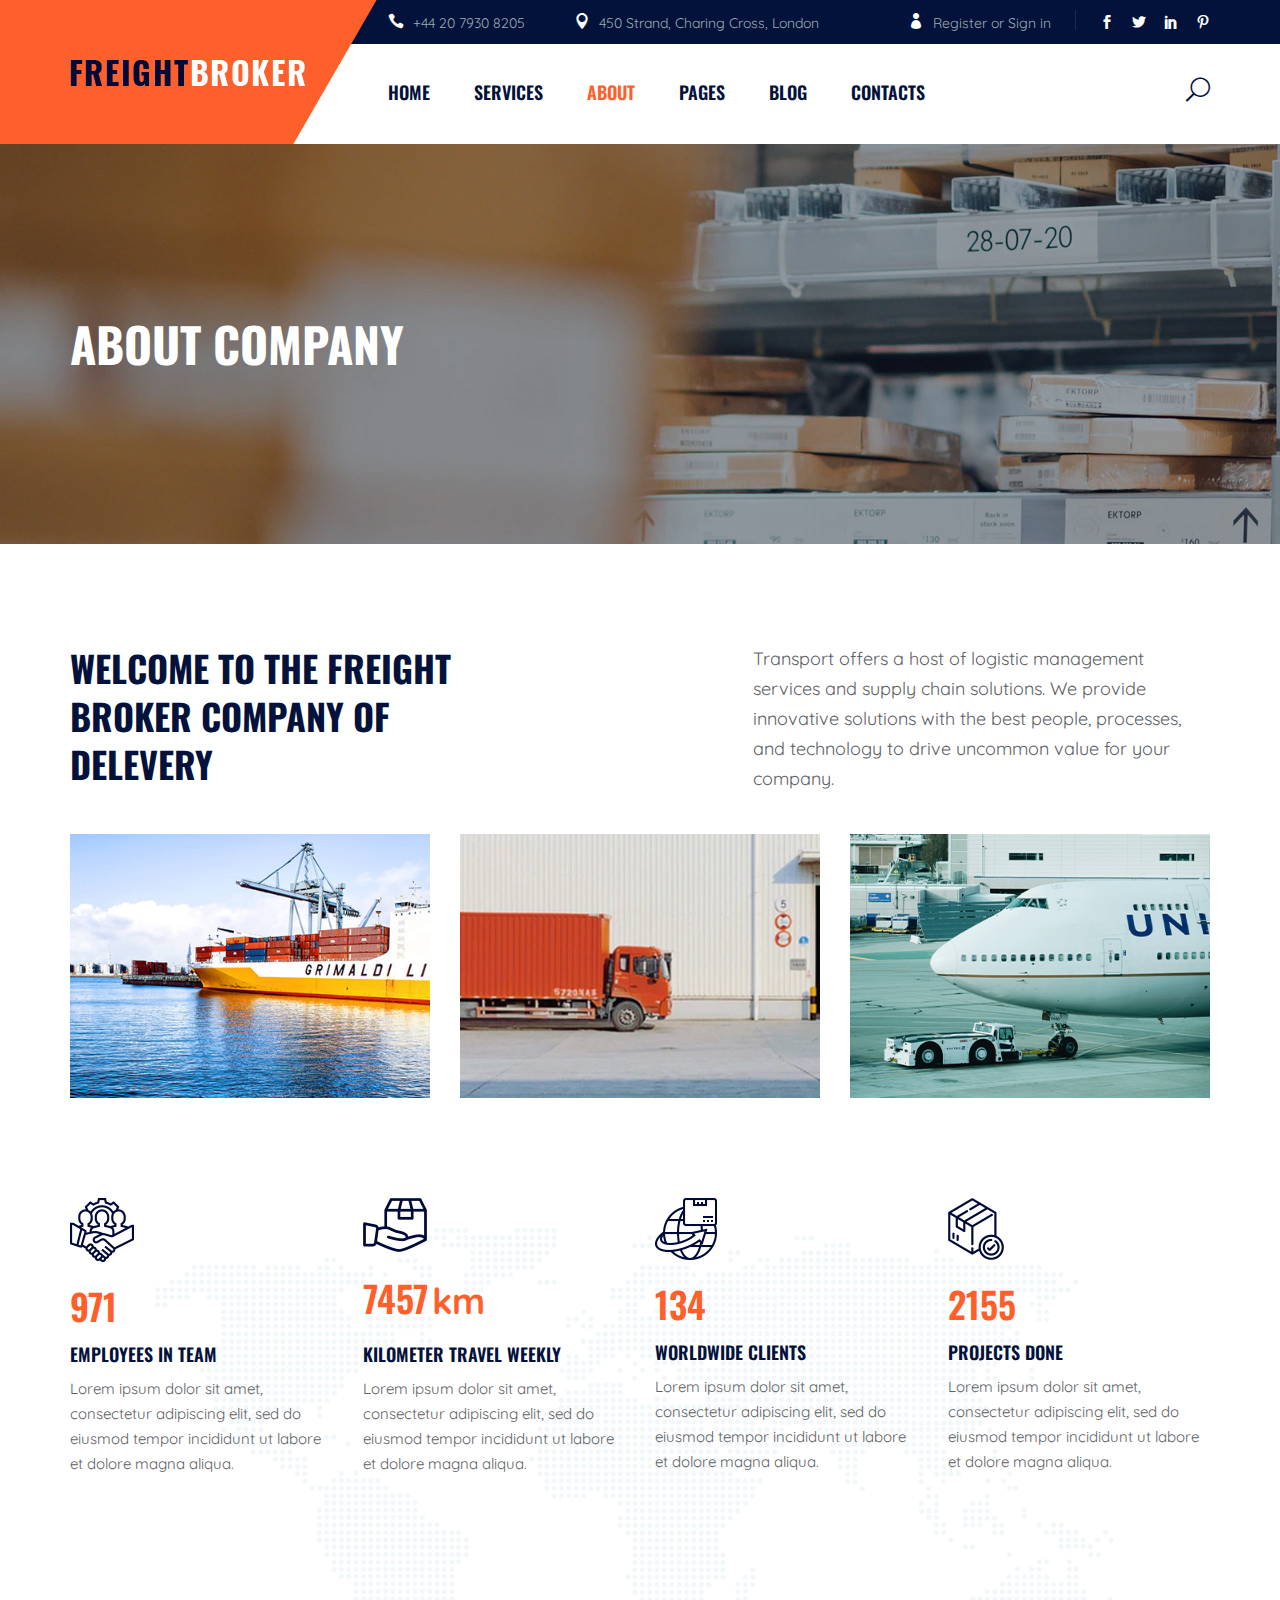
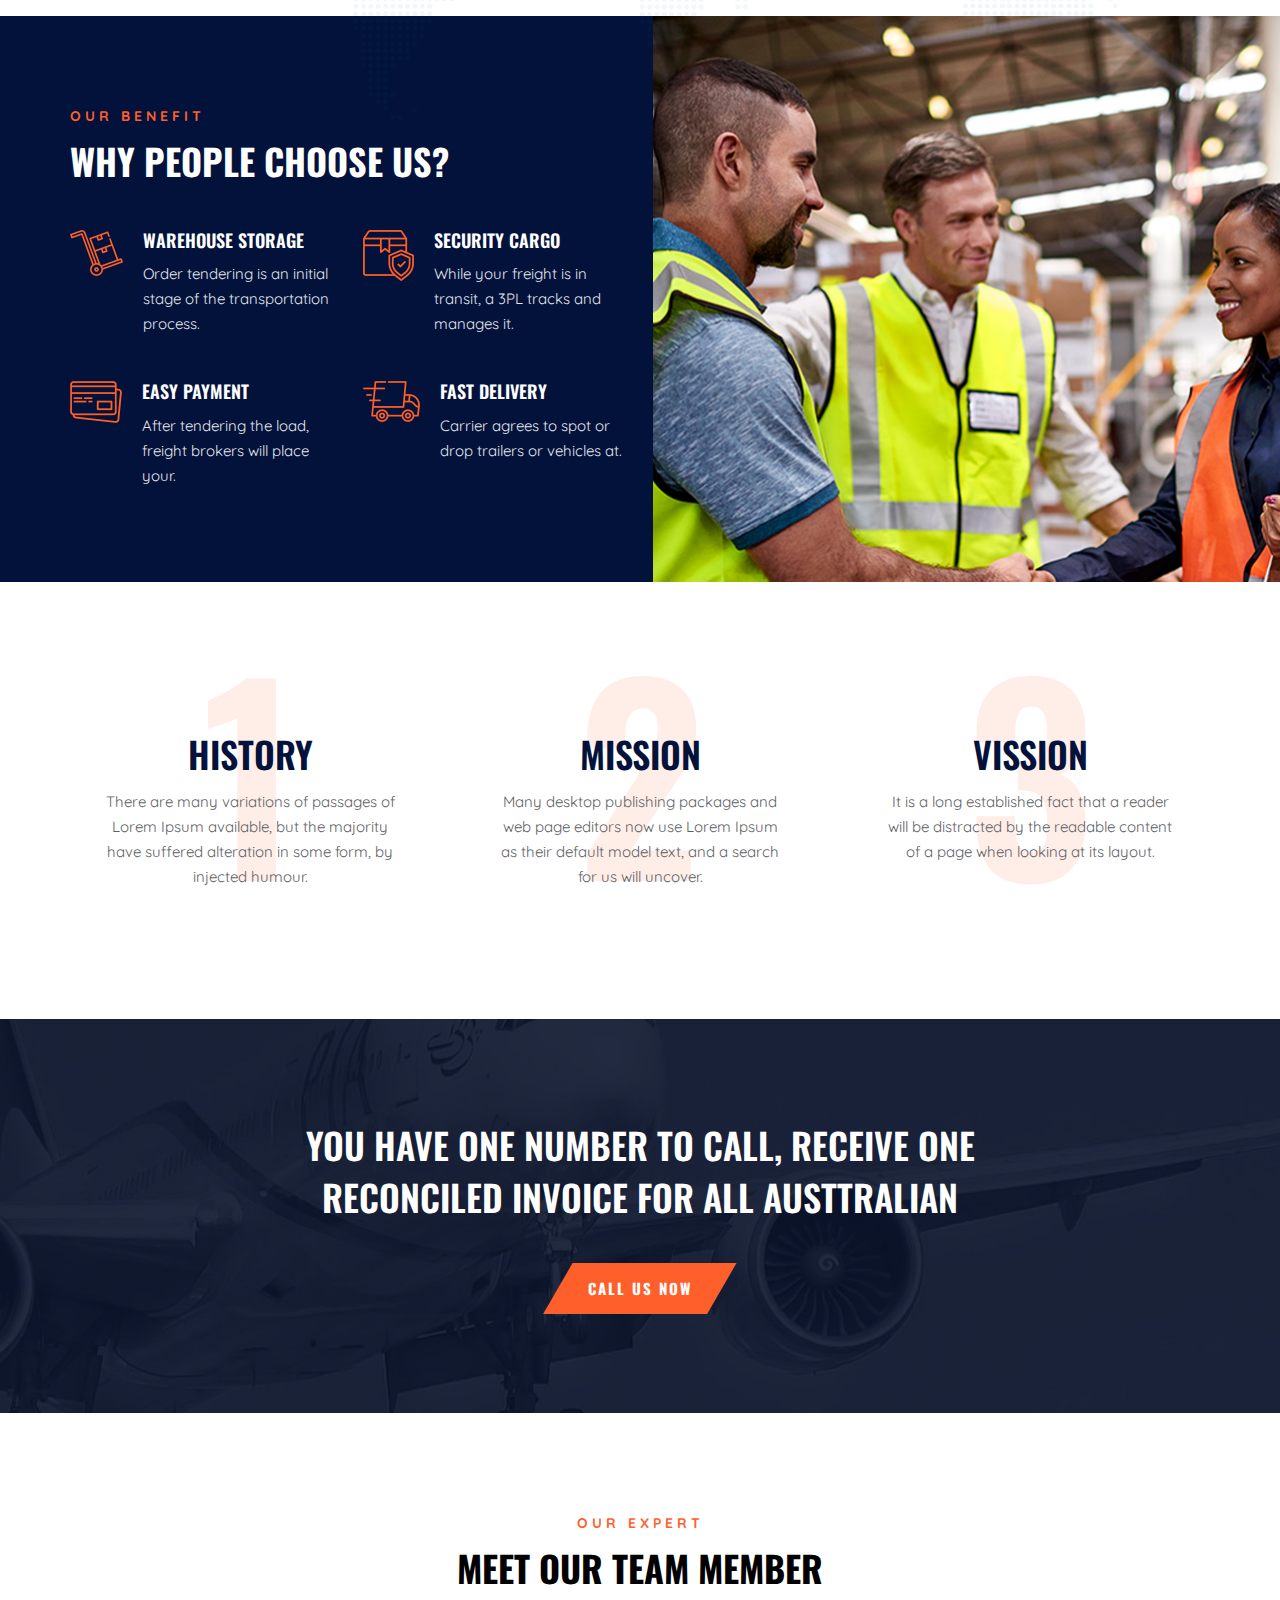
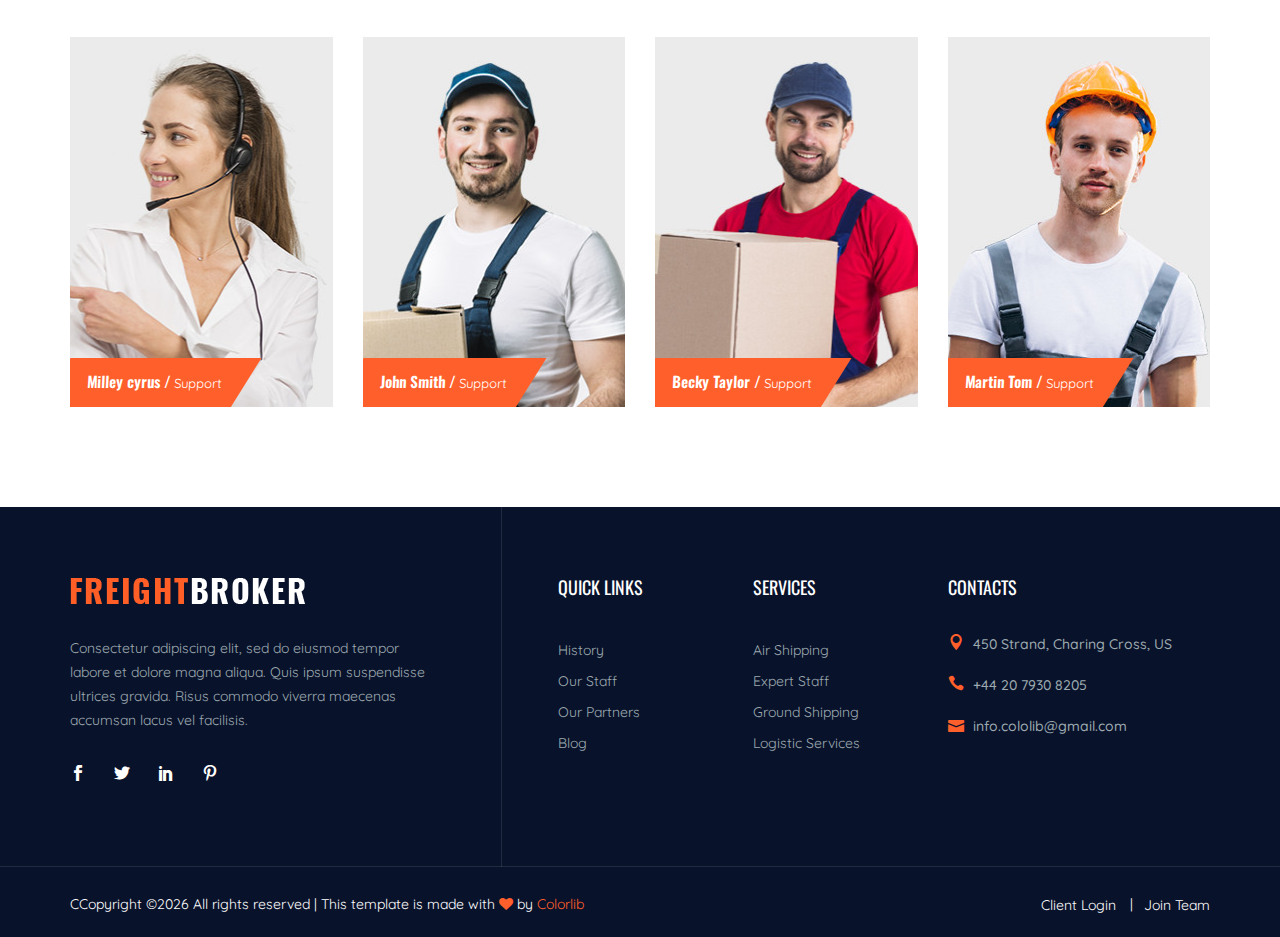
==== about.html @ 158106df "first" ====
<!DOCTYPE html>
<html lang="zxx">

<head>
    <meta charset="UTF-8">
    <meta name="description" content="Freight-Broker Template">
    <meta name="keywords" content="Freight-Broker, unica, creative, html">
    <meta name="viewport" content="width=device-width, initial-scale=1.0">
    <meta http-equiv="X-UA-Compatible" content="ie=edge">
    <title>Freight-Broker | Template</title>

    <!-- Google Font -->
    <link href="https://fonts.googleapis.com/css2?family=Quicksand:wght@300;400;500;600;700&display=swap"
    rel="stylesheet">
    <link href="https://fonts.googleapis.com/css2?family=Oswald:wght@300;400;500;600;700&display=swap" rel="stylesheet">

    <!-- Css Styles -->
    <link rel="stylesheet" href="css/bootstrap.min.css" type="text/css">
    <link rel="stylesheet" href="css/font-awesome.min.css" type="text/css">
    <link rel="stylesheet" href="css/elegant-icons.css" type="text/css">
    <link rel="stylesheet" href="css/nice-select.css" type="text/css">
    <link rel="stylesheet" href="css/owl.carousel.min.css" type="text/css">
    <link rel="stylesheet" href="css/slicknav.min.css" type="text/css">
    <link rel="stylesheet" href="css/style.css" type="text/css">
</head>

<body>
    <!-- Page Preloder -->
    <div id="preloder">
        <div class="loader"></div>
    </div>

    <!-- Offcanvas Menu Begin -->
    <div class="offcanvas-menu-overlay"></div>
    <div class="offcanvas-menu-wrapper">
        <div class="offcanvas__search__option">
            <span class="icon_search search-switch"></span>
        </div>
        <div class="offcanvas__logo">
            <a href="./index.html"><img src="img/footer-logo.png" alt=""></a>
        </div>
        <div id="mobile-menu-wrap"></div>
        <ul class="offcanvas__widget">
            <li><span class="icon_phone"></span> +44 20 7930 8205</li>
            <li><span class="icon_pin"></span> 450 Strand, Charing Cross, London</li>
        </ul>
        <div class="offcanvas__auth">
            <a href="#"><span class="icon_profile"></span> Register or Sign in</a>
        </div>
        <div class="offcanvas__social">
            <a href="#"><span class="social_facebook"></span></a>
            <a href="#"><span class="social_twitter"></span></a>
            <a href="#"><span class="social_linkedin"></span></a>
            <a href="#"><span class="social_pinterest"></span></a>
        </div>
    </div>
    <!-- Offcanvas Menu End -->

    <!-- Header Section Begin -->
    <header class="header">
        <div class="header__top">
            <div class="container">
                <div class="row">
                    <div class="col-lg-9 offset-lg-3">
                        <ul class="header__top__widget">
                            <li><span class="icon_phone"></span> +44 20 7930 8205</li>
                            <li><span class="icon_pin"></span> 450 Strand, Charing Cross, London</li>
                        </ul>
                        <div class="header__top__right">
                            <div class="header__top__right__auth">
                                <a href="#"><span class="icon_profile"></span> Register or Sign in</a>
                            </div>
                            <div class="header__top__right__social">
                                <a href="#"><span class="social_facebook"></span></a>
                                <a href="#"><span class="social_twitter"></span></a>
                                <a href="#"><span class="social_linkedin"></span></a>
                                <a href="#"><span class="social_pinterest"></span></a>
                            </div>
                        </div>
                    </div>
                </div>
            </div>
        </div>
        <div class="header__options">
            <div class="container">
                <div class="row">
                    <div class="col-lg-3">
                        <div class="header__logo">
                            <a href="./index.html"><img src="img/logo.png" alt=""></a>
                        </div>
                    </div>
                    <div class="col-lg-7">
                        <nav class="header__menu mobile-menu">
                            <ul>
                                <li><a href="./index.html">Home</a></li>
                                <li><a href="./services.html">Services</a></li>
                                <li class="active"><a href="./about.html">About</a></li>
                                <li><a href="#">Pages</a>
                                    <ul class="dropdown">
                                        <li><a href="./about.html">About</a></li>
                                        <li><a href="./services-details.html">Services Details</a></li>
                                        <li><a href="./blog-details.html">Blog Details</a></li>
                                    </ul>
                                </li>
                                <li><a href="./blog.html">Blog</a></li>
                                <li><a href="./contact.html">Contacts</a></li>
                            </ul>
                        </nav>
                    </div>
                    <div class="col-lg-2">
                        <div class="search__option">
                            <span class="icon_search search-switch"></span>
                        </div>
                    </div>
                </div>
            </div>
            <div class="canvas__open"><i class="fa fa-bars"></i></div>
        </div>
    </header>
    <!-- Header Section End -->

    <!-- Breadcrumb Begin -->
    <div class="breadcrumb-option set-bg" data-setbg="img/breadcrumb-bg.jpg">
        <div class="container">
            <div class="row">
                <div class="col-lg-12">
                    <div class="breadcrumb__text">
                        <h2>About Company</h2>
                    </div>
                </div>
            </div>
        </div>
    </div>
    <!-- Breadcrumb End -->

    <!-- About Company Section Begin -->
    <section class="about-company spad">
        <div class="container">
            <div class="row">
                <div class="col-lg-5">
                    <div class="section-title">
                        <h2>Welcome to the Freight Broker company of delevery</h2>
                    </div>
                </div>
                <div class="col-lg-5 offset-lg-2">
                    <div class="about__company__title">
                        <p>Transport offers a host of logistic management services and supply chain solutions. We
                            provide innovative solutions with the best people, processes, and technology to drive
                        uncommon value for your company.</p>
                    </div>
                </div>
            </div>
            <div class="about__company__pic">
                <div class="row">
                    <div class="col-lg-4 col-md-4 col-sm-6">
                        <img src="img/about/ac-1.jpg" alt="">
                    </div>
                    <div class="col-lg-4 col-md-4 col-sm-6">
                        <img src="img/about/ac-2.jpg" alt="">
                    </div>
                    <div class="col-lg-4 col-md-4 col-sm-6">
                        <img src="img/about/ac-3.jpg" alt="">
                    </div>
                </div>
            </div>
            <div class="about__company__counter">
                <div class="row">
                    <div class="col-lg-3 col-md-6 col-sm-6">
                        <div class="counter__item">
                            <img src="img/about/ci-1.png" alt="">
                            <div class="counter__item__num">
                                <h2 class="c_num">9123</h2>
                            </div>
                            <h5>Employees in Team</h5>
                            <p>Lorem ipsum dolor sit amet, consectetur adipiscing elit, sed do eiusmod tempor incididunt
                            ut labore et dolore magna aliqua.</p>
                        </div>
                    </div>
                    <div class="col-lg-3 col-md-6 col-sm-6">
                        <div class="counter__item">
                            <img src="img/about/ci-2.png" alt="">
                            <div class="counter__item__num">
                                <h2 class="c_num">70102</h2>
                                <strong>km</strong>
                            </div>
                            <h5>Kilometer Travel Weekly</h5>
                            <p>Lorem ipsum dolor sit amet, consectetur adipiscing elit, sed do eiusmod tempor incididunt
                            ut labore et dolore magna aliqua.</p>
                        </div>
                    </div>
                    <div class="col-lg-3 col-md-6 col-sm-6">
                        <div class="counter__item">
                            <img src="img/about/ci-3.png" alt="">
                            <div class="counter__item__num">
                                <h2 class="c_num">1254</h2>
                            </div>
                            <h5>Worldwide Clients</h5>
                            <p>Lorem ipsum dolor sit amet, consectetur adipiscing elit, sed do eiusmod tempor incididunt
                            ut labore et dolore magna aliqua.</p>
                        </div>
                    </div>
                    <div class="col-lg-3 col-md-6 col-sm-6">
                        <div class="counter__item">
                            <img src="img/about/ci-4.png" alt="">
                            <div class="counter__item__num">
                                <h2 class="c_num">20254</h2>
                            </div>
                            <h5>Projects Done</h5>
                            <p>Lorem ipsum dolor sit amet, consectetur adipiscing elit, sed do eiusmod tempor incididunt
                            ut labore et dolore magna aliqua.</p>
                        </div>
                    </div>
                </div>
            </div>
        </div>
    </section>
    <!-- About Company Section End -->

    <!-- Chooseus Section Begin -->
    <section class="chooseus spad">
        <div class="container">
            <div class="row">
                <div class="col-lg-6">
                    <div class="chooseus__text">
                        <div class="section-title">
                            <span>Our Benefit</span>
                            <h2>Why People Choose Us?</h2>
                        </div>
                        <div class="row">
                            <div class="col-lg-6 col-md-6 col-sm-6">
                                <div class="chooseus__item">
                                    <div class="chooseus__item__icon">
                                        <img src="img/chooseus/ci-1.png" alt="">
                                    </div>
                                    <div class="chooseus__item__text">
                                        <h5>Warehouse Storage</h5>
                                        <p>Order tendering is an initial stage of the transportation process.</p>
                                    </div>
                                </div>
                            </div>
                            <div class="col-lg-6 col-md-6 col-sm-6">
                                <div class="chooseus__item">
                                    <div class="chooseus__item__icon">
                                        <img src="img/chooseus/ci-2.png" alt="">
                                    </div>
                                    <div class="chooseus__item__text">
                                        <h5>Security Cargo</h5>
                                        <p>While your freight is in transit, a 3PL tracks and manages it.</p>
                                    </div>
                                </div>
                            </div>
                            <div class="col-lg-6 col-md-6 col-sm-6">
                                <div class="chooseus__item">
                                    <div class="chooseus__item__icon">
                                        <img src="img/chooseus/ci-3.png" alt="">
                                    </div>
                                    <div class="chooseus__item__text">
                                        <h5>Easy Payment</h5>
                                        <p>After tendering the load, freight brokers will place your.</p>
                                    </div>
                                </div>
                            </div>
                            <div class="col-lg-6 col-md-6 col-sm-6">
                                <div class="chooseus__item">
                                    <div class="chooseus__item__icon">
                                        <img src="img/chooseus/ci-4.png" alt="">
                                    </div>
                                    <div class="chooseus__item__text">
                                        <h5>Fast Delivery</h5>
                                        <p>Carrier agrees to spot or drop trailers or vehicles at.</p>
                                    </div>
                                </div>
                            </div>
                        </div>
                    </div>
                </div>
            </div>
            <div class="chooseus__pic set-bg" data-setbg="img/chooseus/chooseus-pic.png"></div>
        </div>
    </section>
    <!-- Chooseus Section End -->

    <!-- History Section Begin -->
    <section class="history spad">
        <div class="container">
            <div class="row">
                <div class="col-lg-4 col-md-6">
                    <div class="history__item">
                        <span>1</span>
                        <h2>History</h2>
                        <p>There are many variations of passages of Lorem Ipsum available, but the majority have
                        suffered alteration in some form, by injected humour.</p>
                    </div>
                </div>
                <div class="col-lg-4 col-md-6">
                    <div class="history__item">
                        <span>2</span>
                        <h2>Mission</h2>
                        <p>Many desktop publishing packages and web page editors now use Lorem Ipsum as their default
                        model text, and a search for us will uncover.</p>
                    </div>
                </div>
                <div class="col-lg-4 col-md-6">
                    <div class="history__item">
                        <span>3</span>
                        <h2>Vission</h2>
                        <p>It is a long established fact that a reader will be distracted by the readable content of a
                        page when looking at its layout.</p>
                    </div>
                </div>
            </div>
        </div>
    </section>
    <!-- History Section End -->

    <!-- Call To Action Section Begin -->
    <section class="callto spad set-bg" data-setbg="img/call-bg.jpg">
        <div class="container">
            <div class="row d-flex justify-content-center">
                <div class="col-lg-8">
                    <div class="callto__text text-center">
                        <h2>You have one number to call, receive one reconciled invoice for all Austtralian </h2>
                        <a href="#" class="primary-btn"><span>Call Us Now</span></a>
                    </div>
                </div>
            </div>
        </div>
    </section>
    <!-- Call To Action Section End -->

    <!-- Team Section Begin -->
    <section class="team spad">
        <div class="container">
            <div class="row">
                <div class="col-lg-12 text-center">
                    <div class="section-title">
                        <span>Our expert</span>
                        <h2>Meet Our Team Member</h2>
                    </div>
                </div>
            </div>
            <div class="row">
                <div class="col-lg-3 col-md-6 col-sm-6">
                    <div class="team__item set-bg" data-setbg="img/team/team-1.jpg">
                        <div class="team__item__title">
                            <h6>Milley cyrus / <span>Support</span></h6>
                        </div>
                        <ul class="team__item__social">
                            <li><a href="#"><span class="social_facebook"></span></a></li>
                            <li><a href="#"><span class="social_twitter"></span></a></li>
                            <li><a href="#"><span class="social_linkedin"></span></a></li>
                        </ul>
                    </div>
                </div>
                <div class="col-lg-3 col-md-6 col-sm-6">
                    <div class="team__item set-bg" data-setbg="img/team/team-2.jpg">
                        <div class="team__item__title">
                            <h6>John Smith / <span>Support</span></h6>
                        </div>
                        <ul class="team__item__social">
                            <li><a href="#"><span class="social_facebook"></span></a></li>
                            <li><a href="#"><span class="social_twitter"></span></a></li>
                            <li><a href="#"><span class="social_linkedin"></span></a></li>
                        </ul>
                    </div>
                </div>
                <div class="col-lg-3 col-md-6 col-sm-6">
                    <div class="team__item set-bg" data-setbg="img/team/team-3.jpg">
                        <div class="team__item__title">
                            <h6>Becky Taylor / <span>Support</span></h6>
                        </div>
                        <ul class="team__item__social">
                            <li><a href="#"><span class="social_facebook"></span></a></li>
                            <li><a href="#"><span class="social_twitter"></span></a></li>
                            <li><a href="#"><span class="social_linkedin"></span></a></li>
                        </ul>
                    </div>
                </div>
                <div class="col-lg-3 col-md-6 col-sm-6">
                    <div class="team__item set-bg" data-setbg="img/team/team-4.jpg">
                        <div class="team__item__title">
                            <h6>Martin Tom / <span>Support</span></h6>
                        </div>
                        <ul class="team__item__social">
                            <li><a href="#"><span class="social_facebook"></span></a></li>
                            <li><a href="#"><span class="social_twitter"></span></a></li>
                            <li><a href="#"><span class="social_linkedin"></span></a></li>
                        </ul>
                    </div>
                </div>
            </div>
        </div>
    </section>
    <!-- Team Section End -->

    <!-- Footer Section Begin -->
    <footer class="footer">
        <div class="container">
            <div class="row">
                <div class="col-lg-4 col-md-6 col-sm-6">
                    <div class="footer__about">
                        <div class="footer__logo">
                            <a href="#"><img src="img/footer-logo.png" alt=""></a>
                        </div>
                        <p>Consectetur adipiscing elit, sed do eiusmod tempor labore et dolore magna aliqua. Quis ipsum
                            suspendisse ultrices gravida. Risus commodo viverra maecenas accumsan lacus vel facilisis.
                        </p>
                        <div class="footer__social">
                            <a href="#"><span class="social_facebook"></span></a>
                            <a href="#"><span class="social_twitter"></span></a>
                            <a href="#"><span class="social_linkedin"></span></a>
                            <a href="#"><span class="social_pinterest"></span></a>
                        </div>
                    </div>
                </div>
                <div class="col-lg-2 offset-lg-1 col-md-6 col-sm-6">
                    <div class="footer__widget">
                        <h5>Quick links</h5>
                        <ul>
                            <li><a href="#">History</a></li>
                            <li><a href="#">Our Staff</a></li>
                            <li><a href="#">Our Partners</a></li>
                            <li><a href="#">Blog</a></li>
                        </ul>
                    </div>
                </div>
                <div class="col-lg-2 col-md-6 col-sm-6">
                    <div class="footer__widget">
                        <h5>Services</h5>
                        <ul>
                            <li><a href="#">Air Shipping</a></li>
                            <li><a href="#">Expert Staff</a></li>
                            <li><a href="#">Ground Shipping</a></li>
                            <li><a href="#">Logistic Services</a></li>
                        </ul>
                    </div>
                </div>
                <div class="col-lg-3 col-md-6 col-sm-6">
                    <div class="footer__widget">
                        <h5>Contacts</h5>
                        <ul class="address">
                            <li><span class="icon_pin"></span> 450 Strand, Charing Cross, US</li>
                            <li><span class="icon_phone"></span> +44 20 7930 8205</li>
                            <li><span class="icon_mail"></span> info.cololib@gmail.com</li>
                        </ul>
                    </div>
                </div>
            </div>
        </div>
        <div class="footer__copyright">
            <div class="container">
                <div class="row">
                    <div class="col-lg-9 col-md-8">
                        <div class="footer__copyright__text">
                            <!-- Link back to Colorlib can't be removed. Template is licensed under CC BY 3.0. -->
                            <p>CCopyright &copy;<script>document.write(new Date().getFullYear());</script> All rights reserved | This template is made with <i class="fa fa-heart color-danger" aria-hidden="true"></i> by <a href="https://colorlib.com" target="_blank" rel="nofollow noopener">Colorlib</a>
                            </p>
                            <!-- Link back to Colorlib can't be removed. Template is licensed under CC BY 3.0. -->
                        </div>
                    </div>
                    <div class="col-lg-3 col-md-4">
                        <div class="footer__copyright__links">
                            <a href="#">Client Login</a>
                            <a href="#">Join Team</a>
                        </div>
                    </div>
                </div>
            </div>
        </div>
    </footer>
    <!-- Footer Section End -->

    <!-- Search Begin -->
    <div class="search-model">
        <div class="h-100 d-flex align-items-center justify-content-center">
            <div class="search-close-switch">+</div>
            <form class="search-model-form">
                <input type="text" id="search-input" placeholder="Search here.....">
            </form>
        </div>
    </div>
    <!-- Search End -->

    <!-- Js Plugins -->
    <script src="js/jquery-3.3.1.min.js"></script>
    <script src="js/bootstrap.min.js"></script>
    <script src="js/jquery.nice-select.min.js"></script>
    <script src="js/jquery.slicknav.js"></script>
    <script src="js/owl.carousel.min.js"></script>
    <script src="js/main.js"></script>
</body>

</html>
---- css/elegant-icons.css ----
@font-face {
	font-family: 'ElegantIcons';
	src:url('../fonts/ElegantIcons.eot');
	src:url('../fonts/ElegantIcons.eot?#iefix') format('embedded-opentype'),
		url('../fonts/ElegantIcons.woff') format('woff'),
		url('../fonts/ElegantIcons.ttf') format('truetype'),
		url('../fonts/ElegantIcons.svg#ElegantIcons') format('svg');
	font-weight: normal;
	font-style: normal;
}

/* Use the following CSS code if you want to use data attributes for inserting your icons */
[data-icon]:before {
	font-family: 'ElegantIcons';
	content: attr(data-icon);
	speak: none;
	font-weight: normal;
	font-variant: normal;
	text-transform: none;
	line-height: 1;
	-webkit-font-smoothing: antialiased;
	-moz-osx-font-smoothing: grayscale;
}

/* Use the following CSS code if you want to have a class per icon */
/*
Instead of a list of all class selectors,
you can use the generic selector below, but it's slower:
[class*="your-class-prefix"] {
*/
.arrow_up, .arrow_down, .arrow_left, .arrow_right, .arrow_left-up, .arrow_right-up, .arrow_right-down, .arrow_left-down, .arrow-up-down, .arrow_up-down_alt, .arrow_left-right_alt, .arrow_left-right, .arrow_expand_alt2, .arrow_expand_alt, .arrow_condense, .arrow_expand, .arrow_move, .arrow_carrot-up, .arrow_carrot-down, .arrow_carrot-left, .arrow_carrot-right, .arrow_carrot-2up, .arrow_carrot-2down, .arrow_carrot-2left, .arrow_carrot-2right, .arrow_carrot-up_alt2, .arrow_carrot-down_alt2, .arrow_carrot-left_alt2, .arrow_carrot-right_alt2, .arrow_carrot-2up_alt2, .arrow_carrot-2down_alt2, .arrow_carrot-2left_alt2, .arrow_carrot-2right_alt2, .arrow_triangle-up, .arrow_triangle-down, .arrow_triangle-left, .arrow_triangle-right, .arrow_triangle-up_alt2, .arrow_triangle-down_alt2, .arrow_triangle-left_alt2, .arrow_triangle-right_alt2, .arrow_back, .icon_minus-06, .icon_plus, .icon_close, .icon_check, .icon_minus_alt2, .icon_plus_alt2, .icon_close_alt2, .icon_check_alt2, .icon_zoom-out_alt, .icon_zoom-in_alt, .icon_search, .icon_box-empty, .icon_box-selected, .icon_minus-box, .icon_plus-box, .icon_box-checked, .icon_circle-empty, .icon_circle-slelected, .icon_stop_alt2, .icon_stop, .icon_pause_alt2, .icon_pause, .icon_menu, .icon_menu-square_alt2, .icon_menu-circle_alt2, .icon_ul, .icon_ol, .icon_adjust-horiz, .icon_adjust-vert, .icon_document_alt, .icon_documents_alt, .icon_pencil, .icon_pencil-edit_alt, .icon_pencil-edit, .icon_folder-alt, .icon_folder-open_alt, .icon_folder-add_alt, .icon_info_alt, .icon_error-oct_alt, .icon_error-circle_alt, .icon_error-triangle_alt, .icon_question_alt2, .icon_question, .icon_comment_alt, .icon_chat_alt, .icon_vol-mute_alt, .icon_volume-low_alt, .icon_volume-high_alt, .icon_quotations, .icon_quotations_alt2, .icon_clock_alt, .icon_lock_alt, .icon_lock-open_alt, .icon_key_alt, .icon_cloud_alt, .icon_cloud-upload_alt, .icon_cloud-download_alt, .icon_image, .icon_images, .icon_lightbulb_alt, .icon_gift_alt, .icon_house_alt, .icon_genius, .icon_mobile, .icon_tablet, .icon_laptop, .icon_desktop, .icon_camera_alt, .icon_mail_alt, .icon_cone_alt, .icon_ribbon_alt, .icon_bag_alt, .icon_creditcard, .icon_cart_alt, .icon_paperclip, .icon_tag_alt, .icon_tags_alt, .icon_trash_alt, .icon_cursor_alt, .icon_mic_alt, .icon_compass_alt, .icon_pin_alt, .icon_pushpin_alt, .icon_map_alt, .icon_drawer_alt, .icon_toolbox_alt, .icon_book_alt, .icon_calendar, .icon_film, .icon_table, .icon_contacts_alt, .icon_headphones, .icon_lifesaver, .icon_piechart, .icon_refresh, .icon_link_alt, .icon_link, .icon_loading, .icon_blocked, .icon_archive_alt, .icon_heart_alt, .icon_star_alt, .icon_star-half_alt, .icon_star, .icon_star-half, .icon_tools, .icon_tool, .icon_cog, .icon_cogs, .arrow_up_alt, .arrow_down_alt, .arrow_left_alt, .arrow_right_alt, .arrow_left-up_alt, .arrow_right-up_alt, .arrow_right-down_alt, .arrow_left-down_alt, .arrow_condense_alt, .arrow_expand_alt3, .arrow_carrot_up_alt, .arrow_carrot-down_alt, .arrow_carrot-left_alt, .arrow_carrot-right_alt, .arrow_carrot-2up_alt, .arrow_carrot-2dwnn_alt, .arrow_carrot-2left_alt, .arrow_carrot-2right_alt, .arrow_triangle-up_alt, .arrow_triangle-down_alt, .arrow_triangle-left_alt, .arrow_triangle-right_alt, .icon_minus_alt, .icon_plus_alt, .icon_close_alt, .icon_check_alt, .icon_zoom-out, .icon_zoom-in, .icon_stop_alt, .icon_menu-square_alt, .icon_menu-circle_alt, .icon_document, .icon_documents, .icon_pencil_alt, .icon_folder, .icon_folder-open, .icon_folder-add, .icon_folder_upload, .icon_folder_download, .icon_info, .icon_error-circle, .icon_error-oct, .icon_error-triangle, .icon_question_alt, .icon_comment, .icon_chat, .icon_vol-mute, .icon_volume-low, .icon_volume-high, .icon_quotations_alt, .icon_clock, .icon_lock, .icon_lock-open, .icon_key, .icon_cloud, .icon_cloud-upload, .icon_cloud-download, .icon_lightbulb, .icon_gift, .icon_house, .icon_camera, .icon_mail, .icon_cone, .icon_ribbon, .icon_bag, .icon_cart, .icon_tag, .icon_tags, .icon_trash, .icon_cursor, .icon_mic, .icon_compass, .icon_pin, .icon_pushpin, .icon_map, .icon_drawer, .icon_toolbox, .icon_book, .icon_contacts, .icon_archive, .icon_heart, .icon_profile, .icon_group, .icon_grid-2x2, .icon_grid-3x3, .icon_music, .icon_pause_alt, .icon_phone, .icon_upload, .icon_download, .social_facebook, .social_twitter, .social_pinterest, .social_googleplus, .social_tumblr, .social_tumbleupon, .social_wordpress, .social_instagram, .social_dribbble, .social_vimeo, .social_linkedin, .social_rss, .social_deviantart, .social_share, .social_myspace, .social_skype, .social_youtube, .social_picassa, .social_googledrive, .social_flickr, .social_blogger, .social_spotify, .social_delicious, .social_facebook_circle, .social_twitter_circle, .social_pinterest_circle, .social_googleplus_circle, .social_tumblr_circle, .social_stumbleupon_circle, .social_wordpress_circle, .social_instagram_circle, .social_dribbble_circle, .social_vimeo_circle, .social_linkedin_circle, .social_rss_circle, .social_deviantart_circle, .social_share_circle, .social_myspace_circle, .social_skype_circle, .social_youtube_circle, .social_picassa_circle, .social_googledrive_alt2, .social_flickr_circle, .social_blogger_circle, .social_spotify_circle, .social_delicious_circle, .social_facebook_square, .social_twitter_square, .social_pinterest_square, .social_googleplus_square, .social_tumblr_square, .social_stumbleupon_square, .social_wordpress_square, .social_instagram_square, .social_dribbble_square, .social_vimeo_square, .social_linkedin_square, .social_rss_square, .social_deviantart_square, .social_share_square, .social_myspace_square, .social_skype_square, .social_youtube_square, .social_picassa_square, .social_googledrive_square, .social_flickr_square, .social_blogger_square, .social_spotify_square, .social_delicious_square, .icon_printer, .icon_calulator, .icon_building, .icon_floppy, .icon_drive, .icon_search-2, .icon_id, .icon_id-2, .icon_puzzle, .icon_like, .icon_dislike, .icon_mug, .icon_currency, .icon_wallet, .icon_pens, .icon_easel, .icon_flowchart, .icon_datareport, .icon_briefcase, .icon_shield, .icon_percent, .icon_globe, .icon_globe-2, .icon_target, .icon_hourglass, .icon_balance, .icon_rook, .icon_printer-alt, .icon_calculator_alt, .icon_building_alt, .icon_floppy_alt, .icon_drive_alt, .icon_search_alt, .icon_id_alt, .icon_id-2_alt, .icon_puzzle_alt, .icon_like_alt, .icon_dislike_alt, .icon_mug_alt, .icon_currency_alt, .icon_wallet_alt, .icon_pens_alt, .icon_easel_alt, .icon_flowchart_alt, .icon_datareport_alt, .icon_briefcase_alt, .icon_shield_alt, .icon_percent_alt, .icon_globe_alt, .icon_clipboard {
	font-family: 'ElegantIcons';
	speak: none;
	font-style: normal;
	font-weight: normal;
	font-variant: normal;
	text-transform: none;
	line-height: 1;
	-webkit-font-smoothing: antialiased;
}
.arrow_up:before {
	content: "\21";
}
.arrow_down:before {
	content: "\22";
}
.arrow_left:before {
	content: "\23";
}
.arrow_right:before {
	content: "\24";
}
.arrow_left-up:before {
	content: "\25";
}
.arrow_right-up:before {
	content: "\26";
}
.arrow_right-down:before {
	content: "\27";
}
.arrow_left-down:before {
	content: "\28";
}
.arrow-up-down:before {
	content: "\29";
}
.arrow_up-down_alt:before {
	content: "\2a";
}
.arrow_left-right_alt:before {
	content: "\2b";
}
.arrow_left-right:before {
	content: "\2c";
}
.arrow_expand_alt2:before {
	content: "\2d";
}
.arrow_expand_alt:before {
	content: "\2e";
}
.arrow_condense:before {
	content: "\2f";
}
.arrow_expand:before {
	content: "\30";
}
.arrow_move:before {
	content: "\31";
}
.arrow_carrot-up:before {
	content: "\32";
}
.arrow_carrot-down:before {
	content: "\33";
}
.arrow_carrot-left:before {
	content: "\34";
}
.arrow_carrot-right:before {
	content: "\35";
}
.arrow_carrot-2up:before {
	content: "\36";
}
.arrow_carrot-2down:before {
	content: "\37";
}
.arrow_carrot-2left:before {
	content: "\38";
}
.arrow_carrot-2right:before {
	content: "\39";
}
.arrow_carrot-up_alt2:before {
	content: "\3a";
}
.arrow_carrot-down_alt2:before {
	content: "\3b";
}
.arrow_carrot-left_alt2:before {
	content: "\3c";
}
.arrow_carrot-right_alt2:before {
	content: "\3d";
}
.arrow_carrot-2up_alt2:before {
	content: "\3e";
}
.arrow_carrot-2down_alt2:before {
	content: "\3f";
}
.arrow_carrot-2left_alt2:before {
	content: "\40";
}
.arrow_carrot-2right_alt2:before {
	content: "\41";
}
.arrow_triangle-up:before {
	content: "\42";
}
.arrow_triangle-down:before {
	content: "\43";
}
.arrow_triangle-left:before {
	content: "\44";
}
.arrow_triangle-right:before {
	content: "\45";
}
.arrow_triangle-up_alt2:before {
	content: "\46";
}
.arrow_triangle-down_alt2:before {
	content: "\47";
}
.arrow_triangle-left_alt2:before {
	content: "\48";
}
.arrow_triangle-right_alt2:before {
	content: "\49";
}
.arrow_back:before {
	content: "\4a";
}
.icon_minus-06:before {
	content: "\4b";
}
.icon_plus:before {
	content: "\4c";
}
.icon_close:before {
	content: "\4d";
}
.icon_check:before {
	content: "\4e";
}
.icon_minus_alt2:before {
	content: "\4f";
}
.icon_plus_alt2:before {
	content: "\50";
}
.icon_close_alt2:before {
	content: "\51";
}
.icon_check_alt2:before {
	content: "\52";
}
.icon_zoom-out_alt:before {
	content: "\53";
}
.icon_zoom-in_alt:before {
	content: "\54";
}
.icon_search:before {
	content: "\55";
}
.icon_box-empty:before {
	content: "\56";
}
.icon_box-selected:before {
	content: "\57";
}
.icon_minus-box:before {
	content: "\58";
}
.icon_plus-box:before {
	content: "\59";
}
.icon_box-checked:before {
	content: "\5a";
}
.icon_circle-empty:before {
	content: "\5b";
}
.icon_circle-slelected:before {
	content: "\5c";
}
.icon_stop_alt2:before {
	content: "\5d";
}
.icon_stop:before {
	content: "\5e";
}
.icon_pause_alt2:before {
	content: "\5f";
}
.icon_pause:before {
	content: "\60";
}
.icon_menu:before {
	content: "\61";
}
.icon_menu-square_alt2:before {
	content: "\62";
}
.icon_menu-circle_alt2:before {
	content: "\63";
}
.icon_ul:before {
	content: "\64";
}
.icon_ol:before {
	content: "\65";
}
.icon_adjust-horiz:before {
	content: "\66";
}
.icon_adjust-vert:before {
	content: "\67";
}
.icon_document_alt:before {
	content: "\68";
}
.icon_documents_alt:before {
	content: "\69";
}
.icon_pencil:before {
	content: "\6a";
}
.icon_pencil-edit_alt:before {
	content: "\6b";
}
.icon_pencil-edit:before {
	content: "\6c";
}
.icon_folder-alt:before {
	content: "\6d";
}
.icon_folder-open_alt:before {
	content: "\6e";
}
.icon_folder-add_alt:before {
	content: "\6f";
}
.icon_info_alt:before {
	content: "\70";
}
.icon_error-oct_alt:before {
	content: "\71";
}
.icon_error-circle_alt:before {
	content: "\72";
}
.icon_error-triangle_alt:before {
	content: "\73";
}
.icon_question_alt2:before {
	content: "\74";
}
.icon_question:before {
	content: "\75";
}
.icon_comment_alt:before {
	content: "\76";
}
.icon_chat_alt:before {
	content: "\77";
}
.icon_vol-mute_alt:before {
	content: "\78";
}
.icon_volume-low_alt:before {
	content: "\79";
}
.icon_volume-high_alt:before {
	content: "\7a";
}
.icon_quotations:before {
	content: "\7b";
}
.icon_quotations_alt2:before {
	content: "\7c";
}
.icon_clock_alt:before {
	content: "\7d";
}
.icon_lock_alt:before {
	content: "\7e";
}
.icon_lock-open_alt:before {
	content: "\e000";
}
.icon_key_alt:before {
	content: "\e001";
}
.icon_cloud_alt:before {
	content: "\e002";
}
.icon_cloud-upload_alt:before {
	content: "\e003";
}
.icon_cloud-download_alt:before {
	content: "\e004";
}
.icon_image:before {
	content: "\e005";
}
.icon_images:before {
	content: "\e006";
}
.icon_lightbulb_alt:before {
	content: "\e007";
}
.icon_gift_alt:before {
	content: "\e008";
}
.icon_house_alt:before {
	content: "\e009";
}
.icon_genius:before {
	content: "\e00a";
}
.icon_mobile:before {
	content: "\e00b";
}
.icon_tablet:before {
	content: "\e00c";
}
.icon_laptop:before {
	content: "\e00d";
}
.icon_desktop:before {
	content: "\e00e";
}
.icon_camera_alt:before {
	content: "\e00f";
}
.icon_mail_alt:before {
	content: "\e010";
}
.icon_cone_alt:before {
	content: "\e011";
}
.icon_ribbon_alt:before {
	content: "\e012";
}
.icon_bag_alt:before {
	content: "\e013";
}
.icon_creditcard:before {
	content: "\e014";
}
.icon_cart_alt:before {
	content: "\e015";
}
.icon_paperclip:before {
	content: "\e016";
}
.icon_tag_alt:before {
	content: "\e017";
}
.icon_tags_alt:before {
	content: "\e018";
}
.icon_trash_alt:before {
	content: "\e019";
}
.icon_cursor_alt:before {
	content: "\e01a";
}
.icon_mic_alt:before {
	content: "\e01b";
}
.icon_compass_alt:before {
	content: "\e01c";
}
.icon_pin_alt:before {
	content: "\e01d";
}
.icon_pushpin_alt:before {
	content: "\e01e";
}
.icon_map_alt:before {
	content: "\e01f";
}
.icon_drawer_alt:before {
	content: "\e020";
}
.icon_toolbox_alt:before {
	content: "\e021";
}
.icon_book_alt:before {
	content: "\e022";
}
.icon_calendar:before {
	content: "\e023";
}
.icon_film:before {
	content: "\e024";
}
.icon_table:before {
	content: "\e025";
}
.icon_contacts_alt:before {
	content: "\e026";
}
.icon_headphones:before {
	content: "\e027";
}
.icon_lifesaver:before {
	content: "\e028";
}
.icon_piechart:before {
	content: "\e029";
}
.icon_refresh:before {
	content: "\e02a";
}
.icon_link_alt:before {
	content: "\e02b";
}
.icon_link:before {
	content: "\e02c";
}
.icon_loading:before {
	content: "\e02d";
}
.icon_blocked:before {
	content: "\e02e";
}
.icon_archive_alt:before {
	content: "\e02f";
}
.icon_heart_alt:before {
	content: "\e030";
}
.icon_star_alt:before {
	content: "\e031";
}
.icon_star-half_alt:before {
	content: "\e032";
}
.icon_star:before {
	content: "\e033";
}
.icon_star-half:before {
	content: "\e034";
}
.icon_tools:before {
	content: "\e035";
}
.icon_tool:before {
	content: "\e036";
}
.icon_cog:before {
	content: "\e037";
}
.icon_cogs:before {
	content: "\e038";
}
.arrow_up_alt:before {
	content: "\e039";
}
.arrow_down_alt:before {
	content: "\e03a";
}
.arrow_left_alt:before {
	content: "\e03b";
}
.arrow_right_alt:before {
	content: "\e03c";
}
.arrow_left-up_alt:before {
	content: "\e03d";
}
.arrow_right-up_alt:before {
	content: "\e03e";
}
.arrow_right-down_alt:before {
	content: "\e03f";
}
.arrow_left-down_alt:before {
	content: "\e040";
}
.arrow_condense_alt:before {
	content: "\e041";
}
.arrow_expand_alt3:before {
	content: "\e042";
}
.arrow_carrot_up_alt:before {
	content: "\e043";
}
.arrow_carrot-down_alt:before {
	content: "\e044";
}
.arrow_carrot-left_alt:before {
	content: "\e045";
}
.arrow_carrot-right_alt:before {
	content: "\e046";
}
.arrow_carrot-2up_alt:before {
	content: "\e047";
}
.arrow_carrot-2dwnn_alt:before {
	content: "\e048";
}
.arrow_carrot-2left_alt:before {
	content: "\e049";
}
.arrow_carrot-2right_alt:before {
	content: "\e04a";
}
.arrow_triangle-up_alt:before {
	content: "\e04b";
}
.arrow_triangle-down_alt:before {
	content: "\e04c";
}
.arrow_triangle-left_alt:before {
	content: "\e04d";
}
.arrow_triangle-right_alt:before {
	content: "\e04e";
}
.icon_minus_alt:before {
	content: "\e04f";
}
.icon_plus_alt:before {
	content: "\e050";
}
.icon_close_alt:before {
	content: "\e051";
}
.icon_check_alt:before {
	content: "\e052";
}
.icon_zoom-out:before {
	content: "\e053";
}
.icon_zoom-in:before {
	content: "\e054";
}
.icon_stop_alt:before {
	content: "\e055";
}
.icon_menu-square_alt:before {
	content: "\e056";
}
.icon_menu-circle_alt:before {
	content: "\e057";
}
.icon_document:before {
	content: "\e058";
}
.icon_documents:before {
	content: "\e059";
}
.icon_pencil_alt:before {
	content: "\e05a";
}
.icon_folder:before {
	content: "\e05b";
}
.icon_folder-open:before {
	content: "\e05c";
}
.icon_folder-add:before {
	content: "\e05d";
}
.icon_folder_upload:before {
	content: "\e05e";
}
.icon_folder_download:before {
	content: "\e05f";
}
.icon_info:before {
	content: "\e060";
}
.icon_error-circle:before {
	content: "\e061";
}
.icon_error-oct:before {
	content: "\e062";
}
.icon_error-triangle:before {
	content: "\e063";
}
.icon_question_alt:before {
	content: "\e064";
}
.icon_comment:before {
	content: "\e065";
}
.icon_chat:before {
	content: "\e066";
}
.icon_vol-mute:before {
	content: "\e067";
}
.icon_volume-low:before {
	content: "\e068";
}
.icon_volume-high:before {
	content: "\e069";
}
.icon_quotations_alt:before {
	content: "\e06a";
}
.icon_clock:before {
	content: "\e06b";
}
.icon_lock:before {
	content: "\e06c";
}
.icon_lock-open:before {
	content: "\e06d";
}
.icon_key:before {
	content: "\e06e";
}
.icon_cloud:before {
	content: "\e06f";
}
.icon_cloud-upload:before {
	content: "\e070";
}
.icon_cloud-download:before {
	content: "\e071";
}
.icon_lightbulb:before {
	content: "\e072";
}
.icon_gift:before {
	content: "\e073";
}
.icon_house:before {
	content: "\e074";
}
.icon_camera:before {
	content: "\e075";
}
.icon_mail:before {
	content: "\e076";
}
.icon_cone:before {
	content: "\e077";
}
.icon_ribbon:before {
	content: "\e078";
}
.icon_bag:before {
	content: "\e079";
}
.icon_cart:before {
	content: "\e07a";
}
.icon_tag:before {
	content: "\e07b";
}
.icon_tags:before {
	content: "\e07c";
}
.icon_trash:before {
	content: "\e07d";
}
.icon_cursor:before {
	content: "\e07e";
}
.icon_mic:before {
	content: "\e07f";
}
.icon_compass:before {
	content: "\e080";
}
.icon_pin:before {
	content: "\e081";
}
.icon_pushpin:before {
	content: "\e082";
}
.icon_map:before {
	content: "\e083";
}
.icon_drawer:before {
	content: "\e084";
}
.icon_toolbox:before {
	content: "\e085";
}
.icon_book:before {
	content: "\e086";
}
.icon_contacts:before {
	content: "\e087";
}
.icon_archive:before {
	content: "\e088";
}
.icon_heart:before {
	content: "\e089";
}
.icon_profile:before {
	content: "\e08a";
}
.icon_group:before {
	content: "\e08b";
}
.icon_grid-2x2:before {
	content: "\e08c";
}
.icon_grid-3x3:before {
	content: "\e08d";
}
.icon_music:before {
	content: "\e08e";
}
.icon_pause_alt:before {
	content: "\e08f";
}
.icon_phone:before {
	content: "\e090";
}
.icon_upload:before {
	content: "\e091";
}
.icon_download:before {
	content: "\e092";
}
.social_facebook:before {
	content: "\e093";
}
.social_twitter:before {
	content: "\e094";
}
.social_pinterest:before {
	content: "\e095";
}
.social_googleplus:before {
	content: "\e096";
}
.social_tumblr:before {
	content: "\e097";
}
.social_tumbleupon:before {
	content: "\e098";
}
.social_wordpress:before {
	content: "\e099";
}
.social_instagram:before {
	content: "\e09a";
}
.social_dribbble:before {
	content: "\e09b";
}
.social_vimeo:before {
	content: "\e09c";
}
.social_linkedin:before {
	content: "\e09d";
}
.social_rss:before {
	content: "\e09e";
}
.social_deviantart:before {
	content: "\e09f";
}
.social_share:before {
	content: "\e0a0";
}
.social_myspace:before {
	content: "\e0a1";
}
.social_skype:before {
	content: "\e0a2";
}
.social_youtube:before {
	content: "\e0a3";
}
.social_picassa:before {
	content: "\e0a4";
}
.social_googledrive:before {
	content: "\e0a5";
}
.social_flickr:before {
	content: "\e0a6";
}
.social_blogger:before {
	content: "\e0a7";
}
.social_spotify:before {
	content: "\e0a8";
}
.social_delicious:before {
	content: "\e0a9";
}
.social_facebook_circle:before {
	content: "\e0aa";
}
.social_twitter_circle:before {
	content: "\e0ab";
}
.social_pinterest_circle:before {
	content: "\e0ac";
}
.social_googleplus_circle:before {
	content: "\e0ad";
}
.social_tumblr_circle:before {
	content: "\e0ae";
}
.social_stumbleupon_circle:before {
	content: "\e0af";
}
.social_wordpress_circle:before {
	content: "\e0b0";
}
.social_instagram_circle:before {
	content: "\e0b1";
}
.social_dribbble_circle:before {
	content: "\e0b2";
}
.social_vimeo_circle:before {
	content: "\e0b3";
}
.social_linkedin_circle:before {
	content: "\e0b4";
}
.social_rss_circle:before {
	content: "\e0b5";
}
.social_deviantart_circle:before {
	content: "\e0b6";
}
.social_share_circle:before {
	content: "\e0b7";
}
.social_myspace_circle:before {
	content: "\e0b8";
}
.social_skype_circle:before {
	content: "\e0b9";
}
.social_youtube_circle:before {
	content: "\e0ba";
}
.social_picassa_circle:before {
	content: "\e0bb";
}
.social_googledrive_alt2:before {
	content: "\e0bc";
}
.social_flickr_circle:before {
	content: "\e0bd";
}
.social_blogger_circle:before {
	content: "\e0be";
}
.social_spotify_circle:before {
	content: "\e0bf";
}
.social_delicious_circle:before {
	content: "\e0c0";
}
.social_facebook_square:before {
	content: "\e0c1";
}
.social_twitter_square:before {
	content: "\e0c2";
}
.social_pinterest_square:before {
	content: "\e0c3";
}
.social_googleplus_square:before {
	content: "\e0c4";
}
.social_tumblr_square:before {
	content: "\e0c5";
}
.social_stumbleupon_square:before {
	content: "\e0c6";
}
.social_wordpress_square:before {
	content: "\e0c7";
}
.social_instagram_square:before {
	content: "\e0c8";
}
.social_dribbble_square:before {
	content: "\e0c9";
}
.social_vimeo_square:before {
	content: "\e0ca";
}
.social_linkedin_square:before {
	content: "\e0cb";
}
.social_rss_square:before {
	content: "\e0cc";
}
.social_deviantart_square:before {
	content: "\e0cd";
}
.social_share_square:before {
	content: "\e0ce";
}
.social_myspace_square:before {
	content: "\e0cf";
}
.social_skype_square:before {
	content: "\e0d0";
}
.social_youtube_square:before {
	content: "\e0d1";
}
.social_picassa_square:before {
	content: "\e0d2";
}
.social_googledrive_square:before {
	content: "\e0d3";
}
.social_flickr_square:before {
	content: "\e0d4";
}
.social_blogger_square:before {
	content: "\e0d5";
}
.social_spotify_square:before {
	content: "\e0d6";
}
.social_delicious_square:before {
	content: "\e0d7";
}
.icon_printer:before {
	content: "\e103";
}
.icon_calulator:before {
	content: "\e0ee";
}
.icon_building:before {
	content: "\e0ef";
}
.icon_floppy:before {
	content: "\e0e8";
}
.icon_drive:before {
	content: "\e0ea";
}
.icon_search-2:before {
	content: "\e101";
}
.icon_id:before {
	content: "\e107";
}
.icon_id-2:before {
	content: "\e108";
}
.icon_puzzle:before {
	content: "\e102";
}
.icon_like:before {
	content: "\e106";
}
.icon_dislike:before {
	content: "\e0eb";
}
.icon_mug:before {
	content: "\e105";
}
.icon_currency:before {
	content: "\e0ed";
}
.icon_wallet:before {
	content: "\e100";
}
.icon_pens:before {
	content: "\e104";
}
.icon_easel:before {
	content: "\e0e9";
}
.icon_flowchart:before {
	content: "\e109";
}
.icon_datareport:before {
	content: "\e0ec";
}
.icon_briefcase:before {
	content: "\e0fe";
}
.icon_shield:before {
	content: "\e0f6";
}
.icon_percent:before {
	content: "\e0fb";
}
.icon_globe:before {
	content: "\e0e2";
}
.icon_globe-2:before {
	content: "\e0e3";
}
.icon_target:before {
	content: "\e0f5";
}
.icon_hourglass:before {
	content: "\e0e1";
}
.icon_balance:before {
	content: "\e0ff";
}
.icon_rook:before {
	content: "\e0f8";
}
.icon_printer-alt:before {
	content: "\e0fa";
}
.icon_calculator_alt:before {
	content: "\e0e7";
}
.icon_building_alt:before {
	content: "\e0fd";
}
.icon_floppy_alt:before {
	content: "\e0e4";
}
.icon_drive_alt:before {
	content: "\e0e5";
}
.icon_search_alt:before {
	content: "\e0f7";
}
.icon_id_alt:before {
	content: "\e0e0";
}
.icon_id-2_alt:before {
	content: "\e0fc";
}
.icon_puzzle_alt:before {
	content: "\e0f9";
}
.icon_like_alt:before {
	content: "\e0dd";
}
.icon_dislike_alt:before {
	content: "\e0f1";
}
.icon_mug_alt:before {
	content: "\e0dc";
}
.icon_currency_alt:before {
	content: "\e0f3";
}
.icon_wallet_alt:before {
	content: "\e0d8";
}
.icon_pens_alt:before {
	content: "\e0db";
}
.icon_easel_alt:before {
	content: "\e0f0";
}
.icon_flowchart_alt:before {
	content: "\e0df";
}
.icon_datareport_alt:before {
	content: "\e0f2";
}
.icon_briefcase_alt:before {
	content: "\e0f4";
}
.icon_shield_alt:before {
	content: "\e0d9";
}
.icon_percent_alt:before {
	content: "\e0da";
}
.icon_globe_alt:before {
	content: "\e0de";
}
.icon_clipboard:before {
	content: "\e0e6";
}


	.glyph {
		float: left;
		text-align: center;
		padding: .75em;
		margin: .4em 1.5em .75em 0;
		width: 6em;
text-shadow: none;
	}
        .glyph_big {
        font-size: 128px;
        color: #59c5dc;
        float: left;
        margin-right: 20px;
        }

        .glyph div { padding-bottom: 10px;}

	.glyph input {
		font-family: consolas, monospace;
		font-size: 12px;
		width: 100%;
		text-align: center;
		border: 0;
		box-shadow: 0 0 0 1px #ccc;
		padding: .2em;
                -moz-border-radius: 5px;
                -webkit-border-radius: 5px;
	}
	.centered {
		margin-left: auto;
		margin-right: auto;
	}
	.glyph .fs1 {
		font-size: 2em;
	}
---- css/nice-select.css ----
.nice-select {
  -webkit-tap-highlight-color: transparent;
  background-color: #fff;
  border-radius: 5px;
  border: solid 1px #e8e8e8;
  box-sizing: border-box;
  clear: both;
  cursor: pointer;
  display: block;
  float: left;
  font-family: inherit;
  font-size: 14px;
  font-weight: normal;
  height: 42px;
  line-height: 40px;
  outline: none;
  padding-left: 18px;
  padding-right: 30px;
  position: relative;
  text-align: left !important;
  -webkit-transition: all 0.2s ease-in-out;
  transition: all 0.2s ease-in-out;
  -webkit-user-select: none;
     -moz-user-select: none;
      -ms-user-select: none;
          user-select: none;
  white-space: nowrap;
  width: auto; }
  .nice-select:hover {
    border-color: #dbdbdb; }
  .nice-select:active, .nice-select.open, .nice-select:focus {
    border-color: #999; }
  .nice-select:after {
    border-bottom: 2px solid #999;
    border-right: 2px solid #999;
    content: '';
    display: block;
    height: 5px;
    margin-top: -4px;
    pointer-events: none;
    position: absolute;
    right: 12px;
    top: 50%;
    -webkit-transform-origin: 66% 66%;
        -ms-transform-origin: 66% 66%;
            transform-origin: 66% 66%;
    -webkit-transform: rotate(45deg);
        -ms-transform: rotate(45deg);
            transform: rotate(45deg);
    -webkit-transition: all 0.15s ease-in-out;
    transition: all 0.15s ease-in-out;
    width: 5px; }
  .nice-select.open:after {
    -webkit-transform: rotate(-135deg);
        -ms-transform: rotate(-135deg);
            transform: rotate(-135deg); }
  .nice-select.open .list {
    opacity: 1;
    pointer-events: auto;
    -webkit-transform: scale(1) translateY(0);
        -ms-transform: scale(1) translateY(0);
            transform: scale(1) translateY(0); }
  .nice-select.disabled {
    border-color: #ededed;
    color: #999;
    pointer-events: none; }
    .nice-select.disabled:after {
      border-color: #cccccc; }
  .nice-select.wide {
    width: 100%; }
    .nice-select.wide .list {
      left: 0 !important;
      right: 0 !important; }
  .nice-select.right {
    float: right; }
    .nice-select.right .list {
      left: auto;
      right: 0; }
  .nice-select.small {
    font-size: 12px;
    height: 36px;
    line-height: 34px; }
    .nice-select.small:after {
      height: 4px;
      width: 4px; }
    .nice-select.small .option {
      line-height: 34px;
      min-height: 34px; }
  .nice-select .list {
    background-color: #fff;
    border-radius: 5px;
    box-shadow: 0 0 0 1px rgba(68, 68, 68, 0.11);
    box-sizing: border-box;
    margin-top: 4px;
    opacity: 0;
    overflow: hidden;
    padding: 0;
    pointer-events: none;
    position: absolute;
    top: 100%;
    left: 0;
    -webkit-transform-origin: 50% 0;
        -ms-transform-origin: 50% 0;
            transform-origin: 50% 0;
    -webkit-transform: scale(0.75) translateY(-21px);
        -ms-transform: scale(0.75) translateY(-21px);
            transform: scale(0.75) translateY(-21px);
    -webkit-transition: all 0.2s cubic-bezier(0.5, 0, 0, 1.25), opacity 0.15s ease-out;
    transition: all 0.2s cubic-bezier(0.5, 0, 0, 1.25), opacity 0.15s ease-out;
    z-index: 9; }
    .nice-select .list:hover .option:not(:hover) {
      background-color: transparent !important; }
  .nice-select .option {
    cursor: pointer;
    font-weight: 400;
    line-height: 40px;
    list-style: none;
    min-height: 40px;
    outline: none;
    padding-left: 18px;
    padding-right: 29px;
    text-align: left;
    -webkit-transition: all 0.2s;
    transition: all 0.2s; }
    .nice-select .option:hover, .nice-select .option.focus, .nice-select .option.selected.focus {
      background-color: #f6f6f6; }
    .nice-select .option.selected {
      font-weight: bold; }
    .nice-select .option.disabled {
      background-color: transparent;
      color: #999;
      cursor: default; }

.no-csspointerevents .nice-select .list {
  display: none; }

.no-csspointerevents .nice-select.open .list {
  display: block; }
---- css/style.css ----
/******************************************************************
  Theme Name: Freight Broker
  Description: Freight Broker - Template
  Author: Colorib
  Author URI: https://www.colorib.com/
  Version: 1.0
  Created: Colorib 
******************************************************************/

/*------------------------------------------------------------------
[Table of contents]

1.  Template default CSS
	1.1	Variables
	1.2	Mixins
	1.3	Flexbox
	1.4	Reset
2.  Helper Css
3.  Header Section
4.  Hero Section
5.  Banner Section
6.  Product Section
7.  Intagram Section
8.  Latest Section
9.  Contact
10.  Footer Style
-------------------------------------------------------------------*/

/*----------------------------------------*/

/* Template default CSS
/*----------------------------------------*/

html,
body {
	height: 100%;
	font-family: "Quicksand", sans-serif;
	-webkit-font-smoothing: antialiased;
}

h1,
h2,
h3,
h4,
h5,
h6 {
	margin: 0;
	color: #111111;
	font-weight: 400;
	font-family: "Oswald", sans-serif;
}

h1 {
	font-size: 70px;
}

h2 {
	font-size: 36px;
}

h3 {
	font-size: 30px;
}

h4 {
	font-size: 24px;
}

h5 {
	font-size: 18px;
}

h6 {
	font-size: 16px;
}

p {
	font-size: 15px;
	font-family: "Quicksand", sans-serif;
	color: #5e6164;
	font-weight: 400;
	line-height: 25px;
	margin: 0 0 15px 0;
}

img {
	max-width: 100%;
}

input:focus,
select:focus,
button:focus,
textarea:focus {
	outline: none;
}

a:hover,
a:focus {
	text-decoration: none;
	outline: none;
	color: #ffffff;
}

ul,
ol {
	padding: 0;
	margin: 0;
}

/*---------------------
  Helper CSS
-----------------------*/

.section-title {
	margin-bottom: 45px;
}

.section-title span {
	color: #ff5f2a;
	font-size: 14px;
	font-weight: 700;
	text-transform: uppercase;
	letter-spacing: 4px;
	display: block;
	margin-bottom: 10px;
}

.section-title h2 {
	color: #03123b;
	font-weight: 700;
	line-height: 48px;
	text-transform: uppercase;
}

.set-bg {
	background-repeat: no-repeat;
	background-size: cover;
	background-position: top center;
}

.spad {
	padding-top: 100px;
	padding-bottom: 100px;
}

.text-white h1,
.text-white h2,
.text-white h3,
.text-white h4,
.text-white h5,
.text-white h6,
.text-white p,
.text-white span,
.text-white li,
.text-white a {
	color: #fff;
}

/* buttons */

.primary-btn {
	display: inline-block;
	padding: 14px 30px;
	background: #ff5f2a;
	-webkit-transform: skew(-30deg);
	-ms-transform: skew(-30deg);
	transform: skew(-30deg);
}

.primary-btn span {
	font-size: 15px;
	font-family: "Oswald", sans-serif;
	font-weight: 700;
	text-transform: uppercase;
	color: #ffffff;
	letter-spacing: 2px;
	display: block;
	-webkit-transform: skew(30deg);
	-ms-transform: skew(30deg);
	transform: skew(30deg);
}

.site-btn {
	border: none;
	display: inline-block;
	padding: 14px 32px;
	background: #ff5f2a;
	-webkit-transform: skew(-30deg);
	-ms-transform: skew(-30deg);
	transform: skew(-30deg);
}

.site-btn span {
	font-size: 15px;
	font-family: "Oswald", sans-serif;
	font-weight: 700;
	text-transform: uppercase;
	color: #ffffff;
	letter-spacing: 2px;
	display: block;
	-webkit-transform: skew(30deg);
	-ms-transform: skew(30deg);
	transform: skew(30deg);
}

/* Preloder */

#preloder {
	position: fixed;
	width: 100%;
	height: 100%;
	top: 0;
	left: 0;
	z-index: 999999;
	background: #000;
}

.loader {
	width: 40px;
	height: 40px;
	position: absolute;
	top: 50%;
	left: 50%;
	margin-top: -13px;
	margin-left: -13px;
	border-radius: 60px;
	animation: loader 0.8s linear infinite;
	-webkit-animation: loader 0.8s linear infinite;
}

@keyframes loader {
	0% {
		-webkit-transform: rotate(0deg);
		transform: rotate(0deg);
		border: 4px solid #f44336;
		border-left-color: transparent;
	}
	50% {
		-webkit-transform: rotate(180deg);
		transform: rotate(180deg);
		border: 4px solid #673ab7;
		border-left-color: transparent;
	}
	100% {
		-webkit-transform: rotate(360deg);
		transform: rotate(360deg);
		border: 4px solid #f44336;
		border-left-color: transparent;
	}
}

@-webkit-keyframes loader {
	0% {
		-webkit-transform: rotate(0deg);
		border: 4px solid #f44336;
		border-left-color: transparent;
	}
	50% {
		-webkit-transform: rotate(180deg);
		border: 4px solid #673ab7;
		border-left-color: transparent;
	}
	100% {
		-webkit-transform: rotate(360deg);
		border: 4px solid #f44336;
		border-left-color: transparent;
	}
}

.spacial-controls {
	position: fixed;
	width: 111px;
	height: 91px;
	top: 0;
	right: 0;
	z-index: 999;
}

.spacial-controls .search-switch {
	display: block;
	height: 100%;
	padding-top: 30px;
	background: #323232;
	text-align: center;
	cursor: pointer;
}

.search-model {
	display: none;
	position: fixed;
	width: 100%;
	height: 100%;
	left: 0;
	top: 0;
	background: #000;
	z-index: 99999;
}

.search-model-form {
	padding: 0 15px;
}

.search-model-form input {
	width: 500px;
	font-size: 40px;
	border: none;
	border-bottom: 2px solid #333;
	background: 0 0;
	color: #999;
}

.search-close-switch {
	position: absolute;
	width: 50px;
	height: 50px;
	background: #333;
	color: #fff;
	text-align: center;
	border-radius: 50%;
	font-size: 28px;
	line-height: 45px;
	top: 30px;
	cursor: pointer;
	-webkit-transform: rotate(45deg);
	-ms-transform: rotate(45deg);
	transform: rotate(45deg);
}

/*---------------------
  Header
-----------------------*/

.header {
	position: relative;
}

.header.header__normal {
	-webkit-box-shadow: 0px 15px 60px rgba(3, 18, 59, 0.07);
	box-shadow: 0px 15px 60px rgba(3, 18, 59, 0.07);
}

.header__top {
	background: #03123b;
	padding: 10px 0;
	overflow: hidden;
}

.header__top__widget {
	float: left;
	padding-left: 25px;
}

.header__top__widget li {
	list-style: none;
	display: inline-block;
	font-size: 14px;
	color: #9caaaf;
	margin-right: 45px;
}

.header__top__widget li:last-child {
	margin-right: 0;
}

.header__top__widget li span {
	font-size: 16px;
	color: #ffffff;
	margin-right: 5px;
}

.header__top__right {
	float: right;
}

.header__top__right__auth {
	display: inline-block;
	position: relative;
	padding-right: 25px;
	margin-right: 20px;
}

.header__top__right__auth:after {
	position: absolute;
	right: 0;
	top: 0;
	height: 20px;
	width: 1px;
	background: rgba(255, 255, 255, 0.1);
	content: "";
}

.header__top__right__auth a {
	font-size: 14px;
	color: #9caaaf;
}

.header__top__right__auth a span {
	font-size: 16px;
	color: #ffffff;
	margin-right: 5px;
}

.header__top__right__social {
	display: inline-block;
}

.header__top__right__social a {
	font-size: 14px;
	color: #ffffff;
	display: inline-block;
	margin-right: 14px;
}

.header__top__right__social a:last-child {
	margin-right: 0;
}

.header__options {
	background: #ffffff;
}

.header__logo {
	position: relative;
	padding: 59px 0 58px;
	margin-top: -44px;
	z-index: 1;
}

.header__logo:after {
	position: absolute;
	left: -500px;
	top: 0;
	height: 100%;
	width: 800px;
	background: #ff5f2a;
	content: "";
	z-index: -1;
	-webkit-transform: skewX(-30deg);
	-ms-transform: skewX(-30deg);
	transform: skewX(-30deg);
}

.header__logo a {
	display: inline-block;
}

.header__menu {
	padding: 32px 0;
	padding-left: 25px;
}

.header__menu ul li {
	list-style: none;
	display: inline-block;
	margin-right: 40px;
	position: relative;
}

.header__menu ul li.active a {
	color: #ff5f2a;
}

.header__menu ul li:hover a {
	color: #ff5f2a;
}

.header__menu ul li:hover .dropdown {
	top: 30px;
	opacity: 1;
	visibility: visible;
}

.header__menu ul li:last-child {
	margin-right: 0;
}

.header__menu ul li .dropdown {
	position: absolute;
	left: 0;
	top: 56px;
	width: 150px;
	background: #111111;
	text-align: left;
	padding: 5px 0;
	z-index: 9;
	opacity: 0;
	visibility: hidden;
	-webkit-transition: all, 0.3s;
	-o-transition: all, 0.3s;
	transition: all, 0.3s;
}

.header__menu ul li .dropdown li {
	display: block;
	margin-right: 0;
}

.header__menu ul li .dropdown li a {
	font-size: 14px;
	color: #ffffff;
	font-weight: 400;
	padding: 5px 20px;
	text-transform: capitalize;
}

.header__menu ul li .dropdown li a:after {
	display: none;
}

.header__menu ul li a {
	font-size: 18px;
	font-family: "Oswald", sans-serif;
	color: #03123b;
	display: block;
	font-weight: 600;
	padding: 3px 0;
	text-transform: uppercase;
	-webkit-transition: all, 0.3s;
	-o-transition: all, 0.3s;
	transition: all, 0.3s;
}

.search__option {
	padding: 34px 0;
	text-align: right;
}

.search__option span {
	font-size: 24px;
	color: #03123b;
	cursor: pointer;
}

.offcanvas-menu-wrapper {
	display: none;
}

.canvas__open {
	display: none;
}

/*---------------------
  Hero
-----------------------*/

.hero {
	padding-top: 215px;
	padding-bottom: 215px;
}

.hero__text .hero__label {
	font-size: 20px;
	font-weight: 700;
	letter-spacing: 4px;
	text-transform: uppercase;
	color: #ffffff;
	display: block;
	margin-bottom: 28px;
}

.hero__text h2 {
	font-size: 52px;
	color: #ffffff;
	line-height: 70px;
	text-transform: uppercase;
	margin-bottom: 40px;
}

.hero__text .primary-btn {
	margin-left: 15px;
}

/*---------------------
  Chooseus
-----------------------*/

.chooseus {
	background: #03123b;
	position: relative;
	padding-bottom: 49px;
	padding-top: 90px;
}

.chooseus__pic {
	position: absolute;
	right: 0;
	top: 0;
	height: 565px;
	width: 50%;
	margin-top: -50px;
}

.chooseus__text .section-title h2 {
	color: #ffffff;
}

.chooseus__item {
	margin-bottom: 45px;
}

.chooseus__item__icon {
	float: left;
	margin-right: 20px;
}

.chooseus__item__text {
	overflow: hidden;
}

.chooseus__item__text h5 {
	color: #ffffff;
	font-weight: 600;
	text-transform: uppercase;
	margin-bottom: 10px;
}

.chooseus__item__text p {
	color: #ffffff;
	opacity: 0.9;
	margin-bottom: 0;
}

/*---------------------
  Projects
-----------------------*/

.projects__all {
	text-align: right;
	margin-bottom: 45px;
}

.projects__slider.owl-carousel .col-lg-4 {
	max-width: 100%;
}

.projects__slider.owl-carousel .owl-dots {
	text-align: center;
	padding-top: 45px;
}

.projects__slider.owl-carousel .owl-dots button {
	height: 10px;
	width: 10px;
	background: #e6eefb;
	border-radius: 50%;
	margin-right: 10px;
}

.projects__slider.owl-carousel .owl-dots button.active {
	background: #ff5f2a;
}

.projects__slider.owl-carousel .owl-dots button:last-child {
	margin-right: 0;
}

.projects__item {
	overflow: hidden;
}

.projects__item__pic img {
	min-width: 100%;
}

.projects__item__text {
	background: #03123b;
	padding: 35px 30px 25px;
	position: relative;
}

.projects__item__text h5 {
	padding: 12px 30px 10px 40px;
	background: #ff5f2a;
	display: inline-block;
	-webkit-transform: skew(-32deg);
	-ms-transform: skew(-32deg);
	transform: skew(-32deg);
	position: absolute;
	left: -14px;
	top: -23px;
}

.projects__item__text h5 span {
	color: #ffffff;
	text-transform: uppercase;
	-webkit-transform: skew(32deg);
	-ms-transform: skew(32deg);
	transform: skew(32deg);
	display: block;
}

.projects__item__text p {
	color: #ffffff;
	margin-bottom: 0;
}

/*---------------------
  Testimonial
-----------------------*/

.testimonial {
	padding-bottom: 60px;
}

.testimonial__text {
	margin-bottom: 40px;
}

.testimonial__text .section-title h2 {
	color: #ffffff;
}

.testimonial__slider.owl-carousel img {
	display: inline-block;
	width: auto;
}

.testimonial__slider.owl-carousel .owl-nav {
	position: absolute;
	right: 0;
	bottom: 38px;
}

.testimonial__slider.owl-carousel .owl-nav button {
	color: #bfbfbf;
	font-size: 36px;
	line-height: 36px;
}

.testimonial__slider.owl-carousel .owl-nav button.owl-next {
	margin-left: 20px;
}

.testimonial__item p {
	color: #ffffff;
	line-height: 30px;
	margin-bottom: 35px;
	margin-top: 20px;
}

.testimonial__item__author {
	overflow: hidden;
}

.testimonial__item__author__pic {
	float: left;
	margin-right: 30px;
}

.testimonial__item__author__text {
	overflow: hidden;
	padding-top: 14px;
}

.testimonial__item__author__text h5 {
	color: #ffffff;
	font-weight: 600;
	text-transform: uppercase;
	margin-bottom: 12px;
}

.testimonial__item__author__text span {
	font-size: 14px;
	color: #ffffff;
	display: block;
	text-transform: uppercase;
}

.request__form {
	margin-bottom: 40px;
}

.request__form .section-title h2 {
	color: #ffffff;
}

.request__form form input {
	width: 100%;
	height: 50px;
	border: 1px solid #515768;
	background: rgba(0, 0, 0, 0.3);
	margin-bottom: 30px;
	font-size: 14px;
	color: #7d8184;
	padding-left: 20px;
	-webkit-transition: all, 0.3s;
	-o-transition: all, 0.3s;
	transition: all, 0.3s;
}

.request__form form input:focus::-webkit-input-placeholder {
	color: #ffffff;
}

.request__form form input:focus::-moz-placeholder {
	color: #ffffff;
}

.request__form form input:focus:-ms-input-placeholder {
	color: #ffffff;
}

.request__form form input:focus::-ms-input-placeholder {
	color: #ffffff;
}

.request__form form input:focus::placeholder {
	color: #ffffff;
}

.request__form form input::-webkit-input-placeholder {
	color: #7d8184;
}

.request__form form input::-moz-placeholder {
	color: #7d8184;
}

.request__form form input:-ms-input-placeholder {
	color: #7d8184;
}

.request__form form input::-ms-input-placeholder {
	color: #7d8184;
}

.request__form form input::placeholder {
	color: #7d8184;
}

.request__form form .nice-select {
	float: none;
	display: block;
	height: 50px;
	border: 1px solid #515768;
	background: rgba(0, 0, 0, 0.3);
	margin-bottom: 30px;
	padding-left: 20px;
	border-radius: 0;
	line-height: 50px;
	-webkit-transition: all, 0.3s;
	-o-transition: all, 0.3s;
	transition: all, 0.3s;
}

.request__form form .nice-select:after {
	border-bottom: 2px solid #ffffff;
	border-right: 2px solid #ffffff;
	height: 8px;
	right: 22px;
	width: 8px;
}

.request__form form .nice-select:focus span {
	color: #ffffff;
}

.request__form form .nice-select span {
	font-size: 14px;
	color: #7d8184;
}

.request__form form .nice-select .list {
	margin-top: 0;
	border-radius: 0;
	width: 100%;
}

.request__form form textarea {
	width: 100%;
	height: 100px;
	border: 1px solid #515768;
	background: rgba(0, 0, 0, 0.3);
	margin-bottom: 34px;
	font-size: 14px;
	color: #7d8184;
	padding-left: 20px;
	padding-top: 12px;
	resize: none;
	-webkit-transition: all, 0.3s;
	-o-transition: all, 0.3s;
	transition: all, 0.3s;
}

.request__form form textarea:focus::-webkit-input-placeholder {
	color: #ffffff;
}

.request__form form textarea:focus::-moz-placeholder {
	color: #ffffff;
}

.request__form form textarea:focus:-ms-input-placeholder {
	color: #ffffff;
}

.request__form form textarea:focus::-ms-input-placeholder {
	color: #ffffff;
}

.request__form form textarea:focus::placeholder {
	color: #ffffff;
}

.request__form form textarea::-webkit-input-placeholder {
	color: #7d8184;
}

.request__form form textarea::-moz-placeholder {
	color: #7d8184;
}

.request__form form textarea:-ms-input-placeholder {
	color: #7d8184;
}

.request__form form textarea::-ms-input-placeholder {
	color: #7d8184;
}

.request__form form textarea::placeholder {
	color: #7d8184;
}

.request__form form .site-btn {
	margin-left: 15px;
}

/*---------------------
  Latest
-----------------------*/

.latest {
	padding-bottom: 70px;
}

.latest__item {
	margin-bottom: 30px;
}

.latest__item__pic {
	height: 370px;
	position: relative;
	-webkit-box-shadow: 5px 5px 15px rgba(6, 14, 34, 0.15);
	box-shadow: 5px 5px 15px rgba(6, 14, 34, 0.15);
}

.latest__item__pic__inner {
	position: absolute;
	left: 0;
	bottom: 25px;
	width: 100%;
	padding: 0 70px 0 30px;
}

.latest__item__pic__inner .label {
	background: #ff5f2a;
	padding: 2px 10px 1px 10px;
	-webkit-transform: skew(-32deg);
	-ms-transform: skew(-32deg);
	transform: skew(-32deg);
	display: inline-block;
}

.latest__item__pic__inner .label span {
	font-size: 11px;
	color: #ffffff;
	font-weight: 600;
	letter-spacing: 2px;
	text-transform: uppercase;
	-webkit-transform: skew(30deg);
	-ms-transform: skew(30deg);
	transform: skew(30deg);
	display: block;
}

.latest__item__pic__inner h5 {
	color: #ffffff;
	font-weight: 600;
	line-height: 30px;
	text-transform: uppercase;
	margin-top: 12px;
}

.latest__item__text {
	padding-top: 22px;
	padding-left: 30px;
	padding-right: 35px;
}

.latest__item__text ul {
	margin-bottom: 10px;
}

.latest__item__text ul li {
	list-style: none;
	display: inline-block;
	font-size: 13px;
	color: #888888;
	margin-right: 28px;
	position: relative;
}

.latest__item__text ul li:after {
	position: absolute;
	right: -16px;
	top: 0;
	content: "|";
}

.latest__item__text ul li:last-child {
	margin-right: 0;
}

.latest__item__text ul li:last-child:after {
	display: none;
}

.latest__item__text ul li span {
	color: #ff5f2a;
}

.latest__item__text p {
	margin-bottom: 18px;
}

.latest__item__text a {
	font-size: 15px;
	font-family: "Oswald", sans-serif;
	color: #404040;
	font-weight: 600;
	letter-spacing: 2px;
	text-transform: uppercase;
	padding: 0 10px;
	position: relative;
	z-index: 1;
}

.latest__item__text a:after {
	position: absolute;
	left: 0;
	bottom: 0;
	height: 50%;
	width: 100%;
	background: #ff5f2a;
	content: "";
	opacity: 0.4;
	z-index: -1;
}

/*---------------------
  Footer
-----------------------*/

.footer {
	background: #09122b;
	padding-top: 70px;
}

.footer__logo {
	margin-bottom: 32px;
}

.footer__logo a {
	display: inline-block;
}

.footer__about {
	margin-bottom: 30px;
	position: relative;
}

.footer__about:after {
	position: absolute;
	right: -72px;
	top: -70px;
	height: 335px;
	width: 1px;
	background: rgba(255, 255, 255, 0.1);
	content: "";
}

.footer__about p {
	font-size: 14px;
	color: #9caaaf;
	line-height: 24px;
	margin-bottom: 30px;
}

.footer__social a {
	display: inline-block;
	font-size: 16px;
	color: #ffffff;
	margin-right: 24px;
}

.footer__social a:last-child {
	margin-right: 0;
}

.footer__widget {
	margin-bottom: 30px;
}

.footer__widget h5 {
	color: #ffffff;
	text-transform: uppercase;
	margin-bottom: 35px;
}

.footer__widget ul.address li {
	line-height: normal;
	font-size: 14px;
	font-weight: 500;
	color: #9caaaf;
	margin-bottom: 22px;
}

.footer__widget ul.address li:last-child {
	margin-bottom: 0;
}

.footer__widget ul.address li span {
	font-size: 16px;
	color: #ff5f2a;
	margin-right: 5px;
}

.footer__widget ul li {
	list-style: none;
	line-height: 30px;
}

.footer__widget ul li a {
	font-size: 14px;
	color: #9caaaf;
}

.footer__copyright {
	border-top: 1px solid rgba(255, 255, 255, 0.1);
	padding: 25px 0 20px;
	margin-top: 50px;
}

.footer__copyright__text p {
	color: #ffffff;
	font-size: 14px;
	margin-bottom: 0;
}

.footer__copyright__text p i {
	color: #ff5f2a;
}

.footer__copyright__text p a {
	color: #ff5f2a;
}

.footer__copyright__links {
	text-align: right;
}

.footer__copyright__links a {
	color: #ffffff;
	font-size: 14px;
	display: inline-block;
	margin-right: 24px;
	position: relative;
}

.footer__copyright__links a:after {
	position: absolute;
	right: -17px;
	top: -1px;
	content: "|";
}

.footer__copyright__links a:last-child {
	margin-right: 0;
}

.footer__copyright__links a:last-child:after {
	display: none;
}

/*---------------------
  About
-----------------------*/

.about {
	position: relative;
	padding-bottom: 150px;
	z-index: 1;
}

.about.services-about {
	padding-bottom: 100px;
}

.about:after {
	position: absolute;
	left: 0;
	right: 0;
	top: 250px;
	height: 492px;
	width: 970px;
	background-image: url(../img/about/about-bg.png);
	content: "";
	margin: 0 auto;
	z-index: -1;
}

.counter__content {
	padding-bottom: 40px;
	border-bottom: 1px solid rgba(0, 0, 0, 0.1);
}

.counter__item__num {
	margin-bottom: 16px;
	margin-top: 22px;
}

.counter__item__num h2 {
	color: #ff5f2a;
	font-weight: 600;
	text-transform: uppercase;
	display: inline-block;
}

.counter__item__num strong {
	font-size: 36px;
	font-weight: 700;
	color: #ff5f2a;
	display: inline-block;
}

.counter__item {
	margin-bottom: 30px;
}

.counter__item h5 {
	color: #03123b;
	font-weight: 600;
	text-transform: uppercase;
	margin-bottom: 10px;
}

.counter__item p {
	margin-bottom: 0;
}

.partner__logo {
	padding-top: 70px;
}

.partner__logo__slider.owl-carousel img {
	display: inline-block;
	width: auto;
}

.partner__logo__item {
	height: 51px;
	display: -webkit-box;
	display: -ms-flexbox;
	display: flex;
	-webkit-box-align: center;
	-ms-flex-align: center;
	align-items: center;
}

/*---------------------
  About Company
-----------------------*/

.about-company {
	padding-bottom: 110px;
}

.about__company__title {
	margin-bottom: 40px;
}

.about__company__title p {
	font-size: 18px;
	line-height: 30px;
	margin-bottom: 0;
}

.about__company__pic {
	margin-bottom: 70px;
}

.about__company__pic img {
	min-width: 100%;
	margin-bottom: 30px;
}

.about__company__counter {
	position: relative;
	z-index: 1;
}

.about__company__counter:after {
	position: absolute;
	left: 0;
	right: 0;
	top: 30px;
	height: 492px;
	width: 970px;
	background-image: url(../img/about/about-bg.png);
	content: "";
	margin: 0 auto;
	z-index: -1;
}

/*---------------------
  History
-----------------------*/

.history {
	padding-top: 150px;
}

.history__item {
	text-align: center;
	padding: 0 35px;
	position: relative;
	margin-bottom: 30px;
	z-index: 1;
}

.history__item span {
	color: #ff5f2a;
	font-size: 250px;
	font-family: "Oswald", sans-serif;
	font-weight: 600;
	opacity: 0.1;
	position: absolute;
	left: 0;
	right: 0;
	top: -90px;
	margin: 0 auto;
	z-index: -1;
	line-height: 252px;
}

.history__item h2 {
	color: #03123b;
	font-weight: 600;
	text-transform: uppercase;
	margin-bottom: 14px;
}

.history__item p {
	margin-bottom: 0;
}

/*---------------------
  Call To Action
-----------------------*/

.callto__text h2 {
	color: #ffffff;
	font-weight: 600;
	line-height: 52px;
	text-transform: uppercase;
	margin-bottom: 40px;
}

/*---------------------
  Team
-----------------------*/

.team {
	padding-bottom: 70px;
}

.team .section-title h2 {
	color: #000000;
}

.team__item {
	height: 370px;
	position: relative;
	overflow: hidden;
	margin-bottom: 30px;
}

.team__item:hover .team__item__social {
	top: 20px;
}

.team__item__title {
	background: #ff5f2a;
	padding: 14px 25px 16px 32px;
	-webkit-transform: skew(-32deg);
	-ms-transform: skew(-32deg);
	transform: skew(-32deg);
	display: inline-block;
	position: absolute;
	left: -15px;
	bottom: 0;
}

.team__item__title h6 {
	color: #ffffff;
	font-size: 15px;
	font-weight: 600;
	-webkit-transform: skew(30deg);
	-ms-transform: skew(30deg);
	transform: skew(30deg);
}

.team__item__title h6 span {
	font-size: 13px;
	font-family: "Quicksand", sans-serif;
	font-weight: 400;
}

.team__item__social {
	position: absolute;
	right: 20px;
	top: -300px;
	-webkit-transition: all, 0.5s;
	-o-transition: all, 0.5s;
	transition: all, 0.5s;
}

.team__item__social li {
	list-style: none;
	margin-bottom: 10px;
}

.team__item__social li:last-child {
	margin-bottom: 0;
}

.team__item__social li a {
	color: #5e6164;
	display: inline-block;
	height: 40px;
	width: 40px;
	background: #ffffff;
	line-height: 40px;
	text-align: center;
	-webkit-transition: all, 0.3s;
	-o-transition: all, 0.3s;
	transition: all, 0.3s;
}

.team__item__social li a:hover {
	background: #ff5f2a;
	color: #ffffff;
}

/*---------------------
  Breadcrumb
-----------------------*/

.breadcrumb-option {
	height: 400px;
	display: -webkit-box;
	display: -ms-flexbox;
	display: flex;
	-webkit-box-align: center;
	-ms-flex-align: center;
	align-items: center;
}

.breadcrumb__text h2 {
	font-size: 48px;
	font-weight: 700;
	color: #ffffff;
	text-transform: uppercase;
}

/*---------------------
  Services
-----------------------*/

.services {
	background: #f7f7f7;
}

.services__top__text {
	margin-bottom: 45px;
}

.services__top__text p {
	color: #5e6164;
	font-size: 18px;
	line-height: 28px;
	margin-bottom: 0;
}

.services__item__pic {
	height: 353px;
}

.services__item__text {
	padding: 40px;
	position: relative;
	background: #ffffff;
	height: 353px;
	z-index: 1;
}

.services__item__text.services__item__text--bottom:after {
	left: auto;
	right: -20px;
}

.services__item__text:after {
	position: absolute;
	left: -20px;
	top: 50%;
	height: 50px;
	width: 50px;
	background: #ffffff;
	content: "";
	-webkit-transform: rotate(45deg);
	-ms-transform: rotate(45deg);
	transform: rotate(45deg);
	margin-top: -25px;
	z-index: -1;
}

.services__item__text .services__item__icon {
	margin-bottom: 26px;
}

.services__item__text h5 {
	color: #ff5f2a;
	font-weight: 600;
	text-transform: uppercase;
	margin-bottom: 10px;
}

.services__item__text p {
	color: #5e6164;
	margin-bottom: 30px;
}

.services__item__text a {
	display: inline-block;
	color: #404040;
	font-size: 15px;
	font-family: "Oswald", sans-serif;
	font-weight: 600;
	letter-spacing: 2px;
	text-transform: uppercase;
	position: relative;
}

.services__item__text a:after {
	position: absolute;
	left: 0;
	bottom: 1px;
	height: 1px;
	width: 100%;
	background: #404040;
	content: "";
}

/*---------------------
  Services Page
-----------------------*/

.services-page {
	padding-bottom: 70px;
}

.services__page__item {
	margin-bottom: 30px;
}

.services__page__item h5 {
	color: #ff5f2a;
	font-weight: 600;
	text-transform: uppercase;
	margin-bottom: 10px;
	margin-top: 26px;
}

.services__page__item p {
	color: #5e6164;
	margin-bottom: 18px;
}

.services__page__item ul {
	margin-bottom: 24px;
}

.services__page__item ul li {
	list-style: none;
	font-size: 15px;
	color: #03123b;
	line-height: 30px;
	position: relative;
	padding-left: 14px;
}

.services__page__item ul li:after {
	position: absolute;
	left: 0;
	top: 10px;
	height: 9px;
	width: 9px;
	border: 1px solid #ff5f2a;
	content: "";
	border-radius: 50%;
}

.services__page__item a {
	display: inline-block;
	color: #404040;
	font-size: 15px;
	font-family: "Oswald", sans-serif;
	font-weight: 600;
	letter-spacing: 2px;
	text-transform: uppercase;
	position: relative;
}

.services__page__item a:after {
	position: absolute;
	left: 0;
	bottom: 1px;
	height: 1px;
	width: 100%;
	background: #404040;
	content: "";
}

/*---------------------
  Services Details
-----------------------*/

.services-details {
	padding-bottom: 70px;
}

.services__sidebar__nav {
	margin-bottom: 65px;
}

.services__sidebar__nav h4 {
	color: #03123b;
	font-weight: 600;
	text-transform: uppercase;
	margin-bottom: 35px;
}

.services__sidebar__nav .nav {
	border: none;
	display: block;
}

.services__sidebar__nav .nav-item {
	margin-bottom: 10px;
}

.services__sidebar__nav .nav-item:last-child {
	margin-bottom: 0;
}

.services__sidebar__nav .nav-link {
	border-top-left-radius: 0;
	border-top-right-radius: 0;
	font-size: 15px;
	color: #03123b;
	font-weight: 600;
	font-family: "Oswald", sans-serif;
	text-transform: uppercase;
	padding: 10px 0 10px 0;
	border: 1px solid #ebebeb;
	position: relative;
	overflow: hidden;
	padding-left: 75px;
}

.services__sidebar__nav .nav-link.active {
	background: #ff5f2a;
	color: #ffffff;
	border-color: #ebebeb;
}

.services__sidebar__nav .nav-link .play-icon {
	color: #ffffff;
	background: #03123b;
	display: inline-block;
	position: absolute;
	left: -6px;
	top: 0;
	height: 100%;
	padding: 0 18px 0 23px;
	-webkit-transform: skew(-15deg);
	-ms-transform: skew(-15deg);
	transform: skew(-15deg);
}

.services__sidebar__nav .nav-link .play-icon span {
	font-size: 24px;
	display: block;
	-webkit-transform: skew(15deg);
	-ms-transform: skew(15deg);
	transform: skew(15deg);
	position: relative;
	top: 8px;
}

.services__sidebar__brochure {
	margin-bottom: 65px;
}

.services__sidebar__brochure h4 {
	color: #03123b;
	font-weight: 600;
	text-transform: uppercase;
	margin-bottom: 35px;
}

.services__sidebar__brochure ul li {
	list-style: none;
	margin-bottom: 10px;
}

.services__sidebar__brochure ul li:last-child {
	margin-bottom: 0;
}

.services__sidebar__brochure ul li a {
	font-size: 15px;
	font-family: "Oswald", sans-serif;
	color: #03123b;
	font-weight: 700;
	text-transform: uppercase;
	padding: 14px 20px 12px;
	display: block;
	border: 1px solid #ebebeb;
	border-radius: 4px;
}

.services__sidebar__brochure ul li a i {
	margin-right: 5px;
}

.services__sidebar__address h4 {
	color: #03123b;
	font-weight: 600;
	text-transform: uppercase;
	margin-bottom: 35px;
}

.services__sidebar__address ul li {
	list-style: none;
	font-size: 14px;
	color: #03123b;
	margin-bottom: 15px;
}

.services__sidebar__address ul li:last-child {
	margin-bottom: 0;
}

.services__sidebar__address ul li span {
	font-size: 16px;
	color: #ff5f2a;
	margin-right: 10px;
}

.services__details__text {
	margin-bottom: 60px;
}

.services__details__text img {
	min-width: 100%;
	margin-bottom: 35px;
}

.services__details__text h4 {
	color: #03123b;
	font-weight: 600;
	text-transform: uppercase;
	margin-bottom: 15px;
}

.services__details__text p {
	font-size: 16px;
	line-height: 26px;
	margin-bottom: 10px;
}

.services__details__benefits h4 {
	color: #03123b;
	font-weight: 600;
	text-transform: uppercase;
	margin-bottom: 15px;
}

.services__details__benefits p {
	font-size: 16px;
	line-height: 26px;
	margin-bottom: 32px;
}

.services__details__benefits img {
	min-width: 100%;
	margin-bottom: 30px;
}

.services__details__benefits ul {
	padding-top: 8px;
	margin-bottom: 30px;
}

.services__details__benefits ul li {
	list-style: none;
	font-size: 16px;
	color: #03123b;
	line-height: 40px;
}

.services__details__benefits ul li span {
	color: #ff5f2a;
	margin-right: 5px;
}

/*---------------------
    Blog
-----------------------*/

.blog__item {
	margin-bottom: 60px;
}

.blog__item.extra__large__item .blog__item__pic {
	height: 600px;
}

.blog__item.small__large .blog__item__pic {
	height: 400px;
}

.blog__item.large__item .blog__item__pic {
	height: 460px;
}

.blog__item.mid__large .blog__item__pic {
	height: 445px;
}

.blog__item.m__large .blog__item__pic {
	height: 430px;
}

.blog__item.n__large .blog__item__pic {
	height: 420px;
}

.blog__item__pic {
	height: 370px;
	position: relative;
	-webkit-box-shadow: 5px 5px 15px rgba(6, 14, 34, 0.15);
	box-shadow: 5px 5px 15px rgba(6, 14, 34, 0.15);
}

.blog__item__pic__inner {
	position: absolute;
	left: 0;
	bottom: 25px;
	width: 100%;
	padding: 0 70px 0 30px;
}

.blog__item__pic__inner .label {
	background: #ff5f2a;
	padding: 2px 10px 1px 10px;
	-webkit-transform: skew(-32deg);
	-ms-transform: skew(-32deg);
	transform: skew(-32deg);
	display: inline-block;
}

.blog__item__pic__inner .label span {
	font-size: 11px;
	color: #ffffff;
	font-weight: 600;
	letter-spacing: 2px;
	text-transform: uppercase;
	-webkit-transform: skew(30deg);
	-ms-transform: skew(30deg);
	transform: skew(30deg);
	display: block;
}

.blog__item__pic__inner h5 {
	color: #ffffff;
	font-weight: 600;
	line-height: 30px;
	text-transform: uppercase;
	margin-top: 12px;
}

.blog__item__text {
	padding-top: 22px;
	padding-left: 30px;
	padding-right: 35px;
}

.blog__item__text ul {
	margin-bottom: 10px;
}

.blog__item__text ul li {
	list-style: none;
	display: inline-block;
	font-size: 13px;
	color: #888888;
	margin-right: 28px;
	position: relative;
}

.blog__item__text ul li:after {
	position: absolute;
	right: -16px;
	top: 0;
	content: "|";
}

.blog__item__text ul li:last-child {
	margin-right: 0;
}

.blog__item__text ul li:last-child:after {
	display: none;
}

.blog__item__text ul li span {
	color: #ff5f2a;
}

.blog__item__text p {
	margin-bottom: 18px;
}

.blog__item__text a {
	font-size: 15px;
	font-family: "Oswald", sans-serif;
	color: #404040;
	font-weight: 600;
	letter-spacing: 2px;
	text-transform: uppercase;
	padding: 0 10px;
	position: relative;
	z-index: 1;
}

.blog__item__text a:after {
	position: absolute;
	left: 0;
	bottom: 0;
	height: 50%;
	width: 100%;
	background: #ff5f2a;
	content: "";
	opacity: 0.4;
	z-index: -1;
}

/*---------------------
  Blog Details
-----------------------*/

.blog-details {
	padding-top: 85px;
}

.blog__details__top {
	margin-bottom: 44px;
}

.blog__details__top .blog__details__top__title {
	text-align: center;
	margin-bottom: 50px;
}

.blog__details__top .blog__details__top__title ul {
	margin-bottom: 20px;
}

.blog__details__top .blog__details__top__title ul li {
	list-style: none;
	display: inline-block;
	font-size: 18px;
	color: #888888;
	margin-right: 40px;
	position: relative;
}

.blog__details__top .blog__details__top__title ul li:after {
	position: absolute;
	right: -25px;
	top: 0;
	content: "|";
}

.blog__details__top .blog__details__top__title ul li:last-child {
	margin-right: 0;
}

.blog__details__top .blog__details__top__title ul li:last-child:after {
	display: none;
}

.blog__details__top .blog__details__top__title ul li span {
	color: #ff5f2a;
}

.blog__details__top .blog__details__top__title h2 {
	color: #03123b;
	font-weight: 700;
	text-transform: uppercase;
	line-height: 48px;
}

.blog__details__top img {
	min-width: 100%;
	margin-bottom: 44px;
}

.blog__details__top p {
	font-size: 16px;
	line-height: 28px;
	margin-bottom: 10px;
}

.blog__details__top p:last-child {
	margin-bottom: 0;
}

.blog__details__quote {
	text-align: center;
	margin-bottom: 38px;
}

.blog__details__quote p {
	font-size: 20px;
	line-height: 30px;
	color: #03123b;
	margin-bottom: 20px;
	margin-top: 34px;
}

.blog__details__quote h5 {
	color: #03123b;
	font-weight: 600;
	text-transform: uppercase;
}

.blog__details__desc {
	margin-bottom: 40px;
}

.blog__details__desc p {
	font-size: 16px;
	line-height: 28px;
	margin-bottom: 10px;
}

.blog__details__desc p:last-child {
	margin-bottom: 0;
}

.blog__details__item__pic img {
	min-width: 100%;
	margin-bottom: 30px;
}

.blog__details__widget {
	margin-bottom: 55px;
}

.blog__details__widget__tags span {
	font-size: 15px;
	color: #03123b;
	font-family: "Oswald", sans-serif;
	font-weight: 600;
	text-transform: uppercase;
	display: inline-block;
	margin-right: 8px;
}

.blog__details__widget__tags a {
	font-size: 15px;
	color: #b7b7b7;
	font-family: "Oswald", sans-serif;
	font-weight: 600;
	text-transform: uppercase;
	display: inline-block;
	margin-right: 16px;
	position: relative;
}

.blog__details__widget__tags a:after {
	position: absolute;
	right: -14px;
	top: 9px;
	height: 6px;
	width: 6px;
	background: #b7b7b7;
	content: "";
	border-radius: 50%;
}

.blog__details__widget__tags a:last-child {
	margin-right: 0;
}

.blog__details__widget__tags a:last-child:after {
	display: none;
}

.blog__details__widget__social {
	text-align: right;
}

.blog__details__widget__social a {
	display: inline-block;
	font-size: 16px;
	color: #7d8184;
	margin-right: 24px;
}

.blog__details__widget__social a:last-child {
	margin-right: 0;
}

.blog__details__btns {
	padding: 20px 0;
	border-bottom: 1px solid rgba(0, 0, 0, 0.1);
	border-top: 1px solid rgba(0, 0, 0, 0.1);
}

.blog__details__btns__item {
	display: block;
	overflow: hidden;
}

.blog__details__btns__item.blog__details__btns__item--next .blog__details__btns__item__pic {
	float: right;
	margin-right: 0;
	margin-left: 30px;
}

.blog__details__btns__item.blog__details__btns__item--next .blog__details__btns__item__text {
	text-align: right;
}

.blog__details__btns__item__pic {
	float: left;
	margin-right: 30px;
}

.blog__details__btns__item__text {
	overflow: hidden;
	padding-top: 13px;
}

.blog__details__btns__item__text p {
	color: #ff5f2a;
	margin-bottom: 10px;
	font-weight: 600;
	font-family: "Oswald", sans-serif;
}

.blog__details__btns__item__text p span {
	font-size: 20px;
	position: relative;
	top: 3px;
}

.blog__details__btns__item__text h5 {
	font-size: 20px;
	font-weight: 600;
	color: #353535;
	text-transform: uppercase;
}

.blog__details__comment {
	margin-top: 55px;
}

.blog__details__comment h4 {
	color: #03123b;
	font-weight: 600;
	text-transform: uppercase;
	margin-bottom: 35px;
	text-align: center;
}

.blog__details__comment form input {
	width: 100%;
	height: 50px;
	border: 1px solid rgba(0, 0, 0, 0.1);
	border-radius: 4px;
	font-size: 15px;
	color: #7d8184;
	padding-left: 20px;
	margin-bottom: 30px;
}

.blog__details__comment form input::-webkit-input-placeholder {
	color: #7d8184;
}

.blog__details__comment form input::-moz-placeholder {
	color: #7d8184;
}

.blog__details__comment form input:-ms-input-placeholder {
	color: #7d8184;
}

.blog__details__comment form input::-ms-input-placeholder {
	color: #7d8184;
}

.blog__details__comment form input::placeholder {
	color: #7d8184;
}

.blog__details__comment form textarea {
	width: 100%;
	height: 130px;
	border: 1px solid rgba(0, 0, 0, 0.1);
	border-radius: 4px;
	font-size: 15px;
	color: #7d8184;
	padding-left: 20px;
	padding-top: 12px;
	resize: none;
	margin-bottom: 24px;
}

.blog__details__comment form textarea::-webkit-input-placeholder {
	color: #7d8184;
}

.blog__details__comment form textarea::-moz-placeholder {
	color: #7d8184;
}

.blog__details__comment form textarea:-ms-input-placeholder {
	color: #7d8184;
}

.blog__details__comment form textarea::-ms-input-placeholder {
	color: #7d8184;
}

.blog__details__comment form textarea::placeholder {
	color: #7d8184;
}

/*---------------------
  Contact
-----------------------*/

.contact {
	padding-bottom: 60px;
}

.contact__map {
	height: 460px;
	-webkit-box-shadow: 0px 3px 15px rgba(0, 59, 85, 0.1);
	box-shadow: 0px 3px 15px rgba(0, 59, 85, 0.1);
	margin-bottom: 80px;
}

.contact__map iframe {
	width: 100%;
}

.contact__text {
	margin-bottom: 40px;
}

.contact__text .section-title {
	margin-bottom: 15px;
}

.contact__text p {
	margin-bottom: 45px;
}

.contact__text ul li {
	list-style: none;
	margin-bottom: 55px;
	overflow: hidden;
}

.contact__text ul li:last-child {
	margin-bottom: 0;
}

.contact__text ul li .contact__widget__icon {
	float: left;
	margin-right: 30px;
}

.contact__text ul li .contact__widget__icon span {
	font-size: 36px;
	color: #ff5f2a;
}

.contact__text ul li .contact__widget__text {
	overflow: hidden;
}

.contact__text ul li .contact__widget__text h6 {
	font-size: 15px;
	color: #5e6164;
	font-weight: 600;
	text-transform: uppercase;
	margin-bottom: 14px;
}

.contact__text ul li .contact__widget__text p {
	font-size: 24px;
	color: #03123b;
	margin: 0;
}

.contact__form {
	margin-bottom: 40px;
}

.contact__form .section-title {
	margin-bottom: 15px;
}

.contact__form p {
	margin-bottom: 45px;
}

.contact__form form input {
	width: 100%;
	height: 50px;
	border: 1px solid rgba(0, 0, 0, 0.1);
	font-size: 15px;
	color: #5e6164;
	padding-left: 20px;
	margin-bottom: 30px;
}

.contact__form form input::-webkit-input-placeholder {
	color: #5e6164;
}

.contact__form form input::-moz-placeholder {
	color: #5e6164;
}

.contact__form form input:-ms-input-placeholder {
	color: #5e6164;
}

.contact__form form input::-ms-input-placeholder {
	color: #5e6164;
}

.contact__form form input::placeholder {
	color: #5e6164;
}

.contact__form form textarea {
	width: 100%;
	height: 120px;
	border: 1px solid rgba(0, 0, 0, 0.1);
	font-size: 15px;
	color: #5e6164;
	padding-left: 20px;
	padding-top: 12px;
	resize: none;
	margin-bottom: 24px;
}

.contact__form form textarea::-webkit-input-placeholder {
	color: #5e6164;
}

.contact__form form textarea::-moz-placeholder {
	color: #5e6164;
}

.contact__form form textarea:-ms-input-placeholder {
	color: #5e6164;
}

.contact__form form textarea::-ms-input-placeholder {
	color: #5e6164;
}

.contact__form form textarea::placeholder {
	color: #5e6164;
}

.contact__form form button {
	position: relative;
	left: 15px;
}

/*--------------------------------- Responsive Media Quaries -----------------------------*/

@media only screen and (min-width: 1200px) {
	.container {
		max-width: 1170px;
	}
}

@media only screen and (min-width: 1200px) and (max-width: 1449px) {
	.header__logo:after {
		left: -535px;
	}
	.services__item__text {
		padding: 28px;
	}
	.footer__about:after {
		height: 360px;
	}
	.chooseus__pic {
		margin-top: 0;
		width: 49%;
		height: 100%;
	}
}

@media only screen and (min-width: 1450px) {
	.container {
		max-width: 1410px;
	}
}

/* Medium Device = 1200px */

@media only screen and (min-width: 992px) and (max-width: 1199px) {
	.header__logo:after {
		left: -575px;
	}
	.header__top__widget li {
		margin-right: 5px;
	}
	.header__top__right__auth {
		padding-right: 10px;
		margin-right: 5px;
	}
	.header__top__right__social a {
		margin-right: 8px;
	}
	.header__menu ul li {
		margin-right: 25px;
	}
	.services__item__text {
		padding: 20px;
	}
	.chooseus__pic {
		margin-top: 0;
	}
	.chooseus__pic {
		height: 100%;
		width: 48%;
	}
	.latest__item__pic__inner {
		padding: 0 30px 0 30px;
	}
	.footer__about:after {
		height: 382px;
	}
}

/* Tablet Device = 768px */

@media only screen and (min-width: 768px) and (max-width: 991px) {
	.header__logo {
		padding: 40px 0;
		margin-top: 0;
	}
	.header__top {
		display: none;
	}
	.header__menu {
		display: none;
	}
	.search__option {
		display: none;
	}
	.about:after {
		display: none;
	}
	.services__item__text:after {
		left: 50%;
		top: -20px;
		margin-left: -25px;
		margin-top: 0;
	}
	.services__item__text.services__item__text--bottom:after {
		right: 50%;
		top: -20px;
		margin-top: 0;
		margin-right: -25px;
	}
	.chooseus__pic {
		position: relative;
		width: 100%;
		margin-top: 0;
	}
	.chooseus {
		padding-bottom: 100px;
	}
	.projects__all {
		text-align: left;
	}
	.projects__all .primary-btn {
		margin-left: 15px;
	}
	.request__form .site-btn {
		margin-left: 15px;
	}
	.footer__about:after {
		display: none;
	}
	.canvas__open {
		display: block;
		font-size: 22px;
		color: #111111;
		height: 35px;
		width: 35px;
		line-height: 37px;
		text-align: center;
		border: 1px solid #111111;
		border-radius: 2px;
		cursor: pointer;
		position: absolute;
		right: 40px;
		top: 35px;
		z-index: 9;
	}
	.offcanvas-menu-overlay {
		position: fixed;
		left: 0;
		top: 0;
		height: 100%;
		width: 100%;
		background: rgba(0, 0, 0, 0.7);
		content: "";
		z-index: 98;
		-webkit-transition: all, 0.5s;
		-o-transition: all, 0.5s;
		transition: all, 0.5s;
		visibility: hidden;
	}
	.offcanvas-menu-overlay.active {
		visibility: visible;
	}
	.offcanvas-menu-wrapper {
		position: fixed;
		left: -300px;
		width: 300px;
		height: 100%;
		background: #111111;
		padding: 50px 20px 30px 30px;
		display: block;
		z-index: 99;
		overflow-y: auto;
		-webkit-transition: all, 0.5s;
		-o-transition: all, 0.5s;
		transition: all, 0.5s;
		opacity: 0;
	}
	.offcanvas-menu-wrapper.active {
		opacity: 1;
		left: 0;
	}
	.slicknav_btn {
		display: none;
	}
	.slicknav_menu {
		background: transparent;
		padding: 0;
		margin-bottom: 20px;
	}
	.slicknav_nav ul {
		margin: 0;
	}
	.slicknav_nav .slicknav_row,
	.slicknav_nav a {
		padding: 7px 0;
		margin: 0;
		color: #ffffff;
		font-weight: 600;
	}
	.slicknav_nav .slicknav_arrow {
		color: #ffffff;
	}
	.slicknav_nav .slicknav_row:hover {
		border-radius: 0;
		background: transparent;
		color: #ffffff;
	}
	.slicknav_nav a:hover {
		border-radius: 0;
		background: transparent;
		color: #ffffff;
	}
	.slicknav_nav {
		display: block !important;
	}
	.offcanvas__logo {
		margin-bottom: 30px;
	}
	.offcanvas__widget {
		margin-bottom: 25px;
	}
	.offcanvas__widget li {
		list-style: none;
		font-size: 14px;
		color: #9caaaf;
		margin-bottom: 10px;
	}
	.offcanvas__widget li:last-child {
		margin-bottom: 0;
	}
	.offcanvas__widget li span {
		font-size: 16px;
		color: #ffffff;
		margin-right: 5px;
	}
	.offcanvas__auth {
		display: inline-block;
		margin-bottom: 20px;
	}
	.offcanvas__auth a {
		font-size: 14px;
		color: #9caaaf;
	}
	.offcanvas__auth a span {
		font-size: 16px;
		color: #ffffff;
		margin-right: 5px;
	}
	.offcanvas__social {
		display: inline-block;
	}
	.offcanvas__social a {
		font-size: 14px;
		color: #ffffff;
		display: inline-block;
		margin-right: 14px;
	}
	.offcanvas__social a:last-child {
		margin-right: 0;
	}
	.offcanvas__search__option {
		margin-bottom: 20px;
	}
	.offcanvas__search__option span {
		font-size: 24px;
		color: #ffffff;
		cursor: pointer;
	}
	.header .container {
		position: relative;
	}
	.about__company__counter:after {
		display: none;
	}
	.history__item {
		margin-bottom: 85px;
	}
	.history {
		padding-bottom: 45px;
	}
	.services__sidebar {
		margin-bottom: 50px;
	}
}

/* Wide Mobile = 480px */

@media only screen and (max-width: 767px) {
	.header__logo {
		padding: 40px 0;
		margin-top: 0;
	}
	.header__top {
		display: none;
	}
	.header__menu {
		display: none;
	}
	.search__option {
		display: none;
	}
	.about:after {
		display: none;
	}
	.services .p-0 {
		padding: 0 15px !important;
	}
	.services__item__text:after {
		left: 50%;
		top: -20px;
		margin-left: -25px;
		margin-top: 0;
	}
	.services__item__text.services__item__text--bottom:after {
		right: 50%;
		top: -20px;
		margin-top: 0;
		margin-right: -25px;
	}
	.chooseus__pic {
		position: relative;
		width: 100%;
		margin-top: 0;
	}
	.chooseus {
		padding-bottom: 100px;
	}
	.projects__all {
		text-align: left;
	}
	.projects__all .primary-btn {
		margin-left: 15px;
	}
	.request__form .site-btn {
		margin-left: 15px;
	}
	.footer__about:after {
		display: none;
	}
	.canvas__open {
		display: block;
		font-size: 22px;
		color: #111111;
		height: 35px;
		width: 35px;
		line-height: 37px;
		text-align: center;
		border: 1px solid #111111;
		border-radius: 2px;
		cursor: pointer;
		position: absolute;
		right: 15px;
		top: 35px;
		z-index: 9;
	}
	.offcanvas-menu-overlay {
		position: fixed;
		left: 0;
		top: 0;
		height: 100%;
		width: 100%;
		background: rgba(0, 0, 0, 0.7);
		content: "";
		z-index: 98;
		-webkit-transition: all, 0.5s;
		-o-transition: all, 0.5s;
		transition: all, 0.5s;
		visibility: hidden;
	}
	.offcanvas-menu-overlay.active {
		visibility: visible;
	}
	.offcanvas-menu-wrapper {
		position: fixed;
		left: -300px;
		width: 300px;
		height: 100%;
		background: #111111;
		padding: 50px 20px 30px 30px;
		display: block;
		z-index: 99;
		overflow-y: auto;
		-webkit-transition: all, 0.5s;
		-o-transition: all, 0.5s;
		transition: all, 0.5s;
		opacity: 0;
	}
	.offcanvas-menu-wrapper.active {
		opacity: 1;
		left: 0;
	}
	.slicknav_btn {
		display: none;
	}
	.slicknav_menu {
		background: transparent;
		padding: 0;
		margin-bottom: 20px;
	}
	.slicknav_nav ul {
		margin: 0;
	}
	.slicknav_nav .slicknav_row,
	.slicknav_nav a {
		padding: 7px 0;
		margin: 0;
		color: #ffffff;
		font-weight: 600;
	}
	.slicknav_nav .slicknav_arrow {
		color: #ffffff;
	}
	.slicknav_nav .slicknav_row:hover {
		border-radius: 0;
		background: transparent;
		color: #ffffff;
	}
	.slicknav_nav a:hover {
		border-radius: 0;
		background: transparent;
		color: #ffffff;
	}
	.slicknav_nav {
		display: block !important;
	}
	.offcanvas__logo {
		margin-bottom: 30px;
	}
	.offcanvas__widget {
		margin-bottom: 25px;
	}
	.offcanvas__widget li {
		list-style: none;
		font-size: 14px;
		color: #9caaaf;
		margin-bottom: 10px;
	}
	.offcanvas__widget li:last-child {
		margin-bottom: 0;
	}
	.offcanvas__widget li span {
		font-size: 16px;
		color: #ffffff;
		margin-right: 5px;
	}
	.offcanvas__auth {
		display: inline-block;
		margin-bottom: 20px;
	}
	.offcanvas__auth a {
		font-size: 14px;
		color: #9caaaf;
	}
	.offcanvas__auth a span {
		font-size: 16px;
		color: #ffffff;
		margin-right: 5px;
	}
	.offcanvas__social {
		display: inline-block;
	}
	.offcanvas__social a {
		font-size: 14px;
		color: #ffffff;
		display: inline-block;
		margin-right: 14px;
	}
	.offcanvas__social a:last-child {
		margin-right: 0;
	}
	.offcanvas__search__option {
		margin-bottom: 20px;
	}
	.offcanvas__search__option span {
		font-size: 24px;
		color: #ffffff;
		cursor: pointer;
	}
	.header .container {
		position: relative;
	}
	.about__company__counter:after {
		display: none;
	}
	.history__item {
		margin-bottom: 85px;
	}
	.history {
		padding-bottom: 45px;
	}
	.services__sidebar {
		margin-bottom: 50px;
	}
	.footer__copyright__text {
		text-align: center;
		margin-bottom: 15px;
	}
	.footer__copyright__links {
		text-align: center;
	}
	.breadcrumb__text h2 {
		font-size: 42px;
	}
	.blog__details__widget__tags {
		text-align: center;
		margin-bottom: 15px;
	}
	.blog__details__widget__social {
		text-align: center;
	}
	.blog__details__btns__item.blog__details__btns__item--next {
		margin-top: 30px;
	}
	.search-model-form input {
		width: 100%;
	}
}

/* Small Device = 320px */

@media only screen and (max-width: 479px) {
	.header__logo:after {
		left: -556px;
	}
	.hero__text h2 {
		font-size: 34px;
		line-height: 50px;
	}
	.latest__item__pic__inner {
		padding: 0 30px 0 30px;
	}
	.breadcrumb__text h2 {
		font-size: 32px;
	}
	.contact__text ul li .contact__widget__icon {
		margin-right: 20px;
	}
	.contact__text ul li .contact__widget__text p {
		font-size: 18px;
	}
	.search-model-form input {
		font-size: 20px;
	}
}
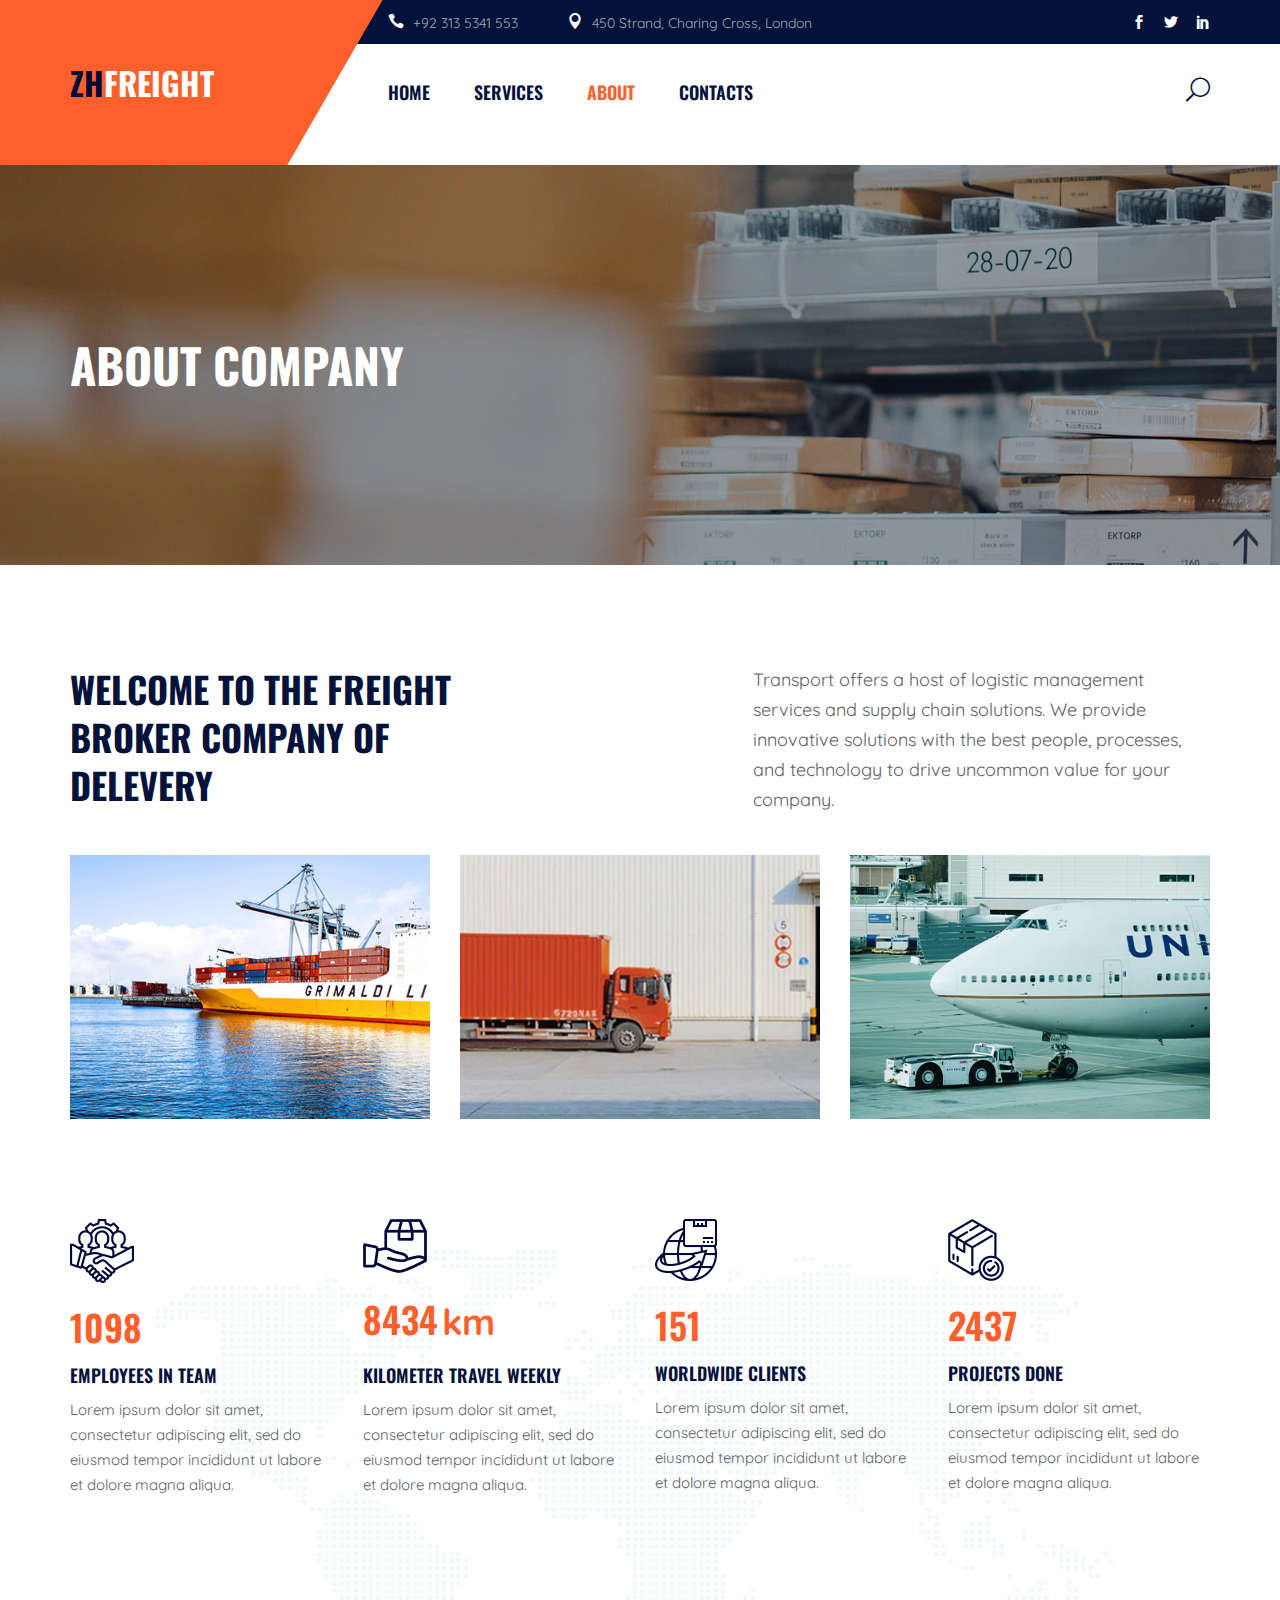
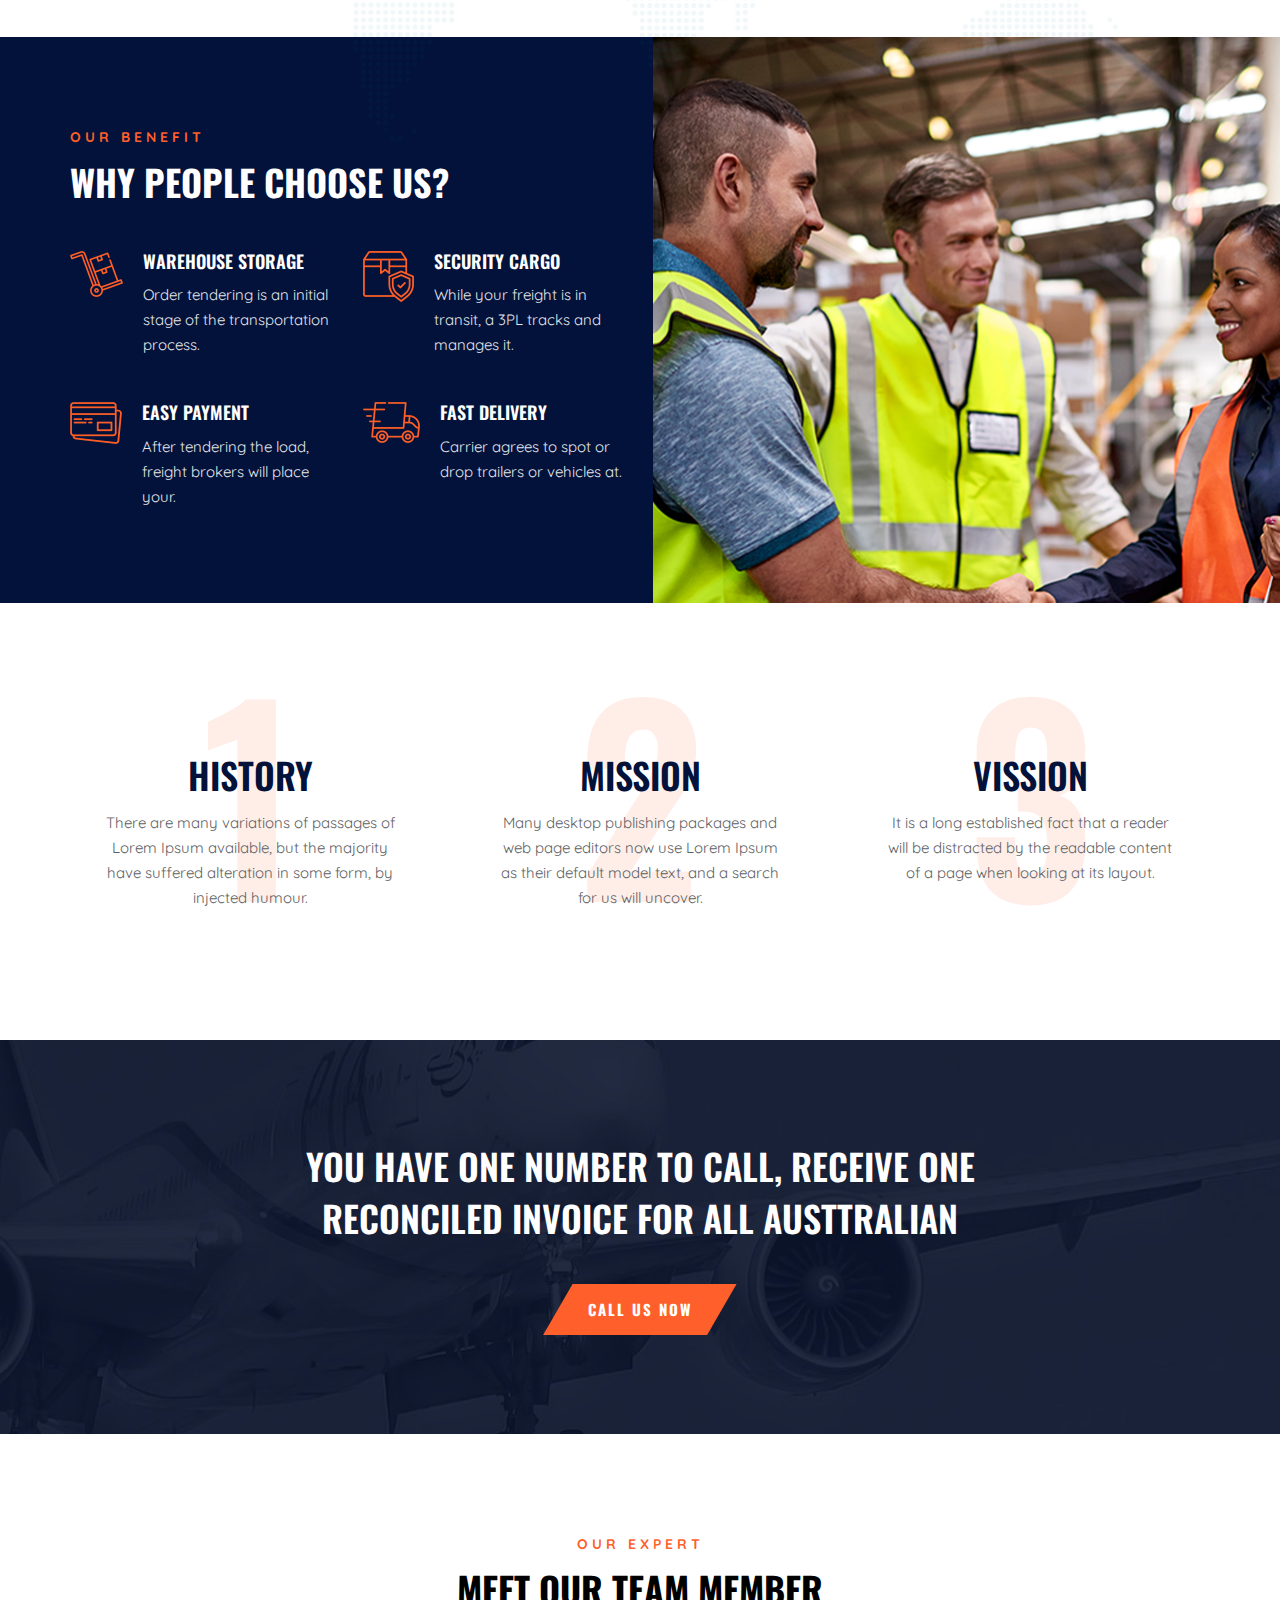
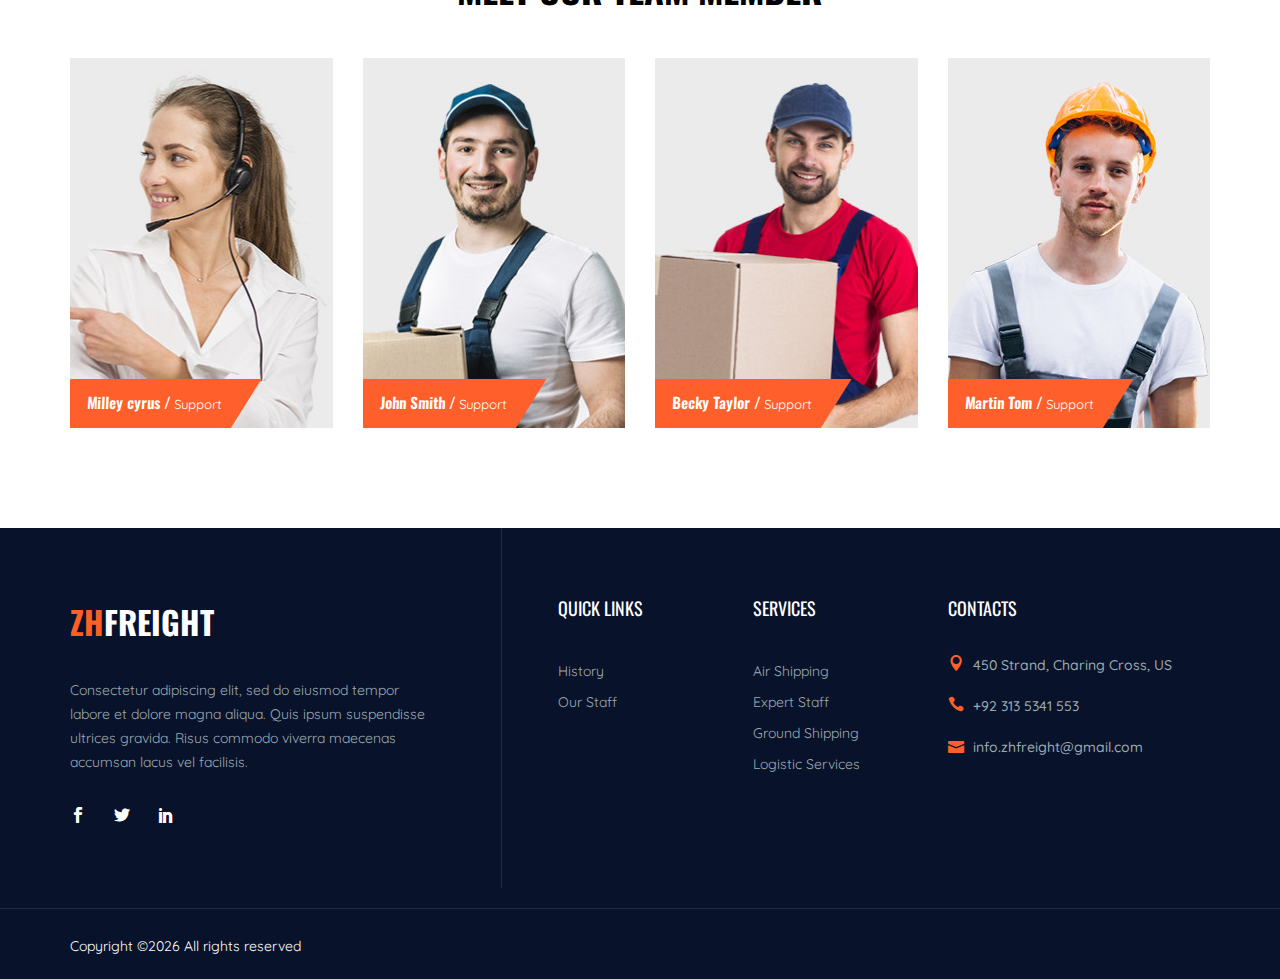
==== commit f6165ca8: "update linls" ====
--- a/about.html
+++ b/about.html
@@ -7,7 +7,7 @@
     <meta name="keywords" content="Freight-Broker, unica, creative, html">
     <meta name="viewport" content="width=device-width, initial-scale=1.0">
     <meta http-equiv="X-UA-Compatible" content="ie=edge">
-    <title>Freight-Broker | Template</title>
+    <title>ZH-Freight</title>
 
     <!-- Google Font -->
     <link href="https://fonts.googleapis.com/css2?family=Quicksand:wght@300;400;500;600;700&display=swap"
@@ -37,21 +37,23 @@
             <span class="icon_search search-switch"></span>
         </div>
         <div class="offcanvas__logo">
-            <a href="./index.html"><img src="img/footer-logo.png" alt=""></a>
+            <!-- <a href="./index.html"><img src="img/footer-logo.png" alt=""></a> -->
+            <a href="#" style="font-weight: 900; font-size: 2rem; font-family: 'Oswald', sans-serif; color: white;">
+                <span style="color: #fe5f25;">ZH</span><span>FREIGHT</span>
+            </a>
         </div>
         <div id="mobile-menu-wrap"></div>
         <ul class="offcanvas__widget">
-            <li><span class="icon_phone"></span> +44 20 7930 8205</li>
+            <li><span class="icon_phone"></span> +92 313 5341 553</li>
             <li><span class="icon_pin"></span> 450 Strand, Charing Cross, London</li>
         </ul>
-        <div class="offcanvas__auth">
+        <!-- <div class="offcanvas__auth">
             <a href="#"><span class="icon_profile"></span> Register or Sign in</a>
-        </div>
+        </div> -->
         <div class="offcanvas__social">
             <a href="#"><span class="social_facebook"></span></a>
             <a href="#"><span class="social_twitter"></span></a>
             <a href="#"><span class="social_linkedin"></span></a>
-            <a href="#"><span class="social_pinterest"></span></a>
         </div>
     </div>
     <!-- Offcanvas Menu End -->
@@ -63,18 +65,18 @@
                 <div class="row">
                     <div class="col-lg-9 offset-lg-3">
                         <ul class="header__top__widget">
-                            <li><span class="icon_phone"></span> +44 20 7930 8205</li>
+                            <li><span class="icon_phone"></span> +92 313 5341 553</li>
                             <li><span class="icon_pin"></span> 450 Strand, Charing Cross, London</li>
                         </ul>
                         <div class="header__top__right">
-                            <div class="header__top__right__auth">
+                            <!-- <div class="header__top__right__auth">
                                 <a href="#"><span class="icon_profile"></span> Register or Sign in</a>
-                            </div>
+                            </div> -->
                             <div class="header__top__right__social">
                                 <a href="#"><span class="social_facebook"></span></a>
                                 <a href="#"><span class="social_twitter"></span></a>
                                 <a href="#"><span class="social_linkedin"></span></a>
-                                <a href="#"><span class="social_pinterest"></span></a>
+                                <!-- <a href="#"><span class="social_pinterest"></span></a> -->
                             </div>
                         </div>
                     </div>
@@ -86,7 +88,10 @@
                 <div class="row">
                     <div class="col-lg-3">
                         <div class="header__logo">
-                            <a href="./index.html"><img src="img/logo.png" alt=""></a>
+                            <!-- <a href="./index.html"><img src="img/logo.png" alt=""></a> -->
+                            <a href="#" style="font-weight: 900; font-size: 2rem; font-family: 'Oswald', sans-serif; color: white;">
+                                <span style="color: #000a38;">ZH</span><span>FREIGHT</span>
+                            </a>
                         </div>
                     </div>
                     <div class="col-lg-7">
@@ -95,14 +100,14 @@
                                 <li><a href="./index.html">Home</a></li>
                                 <li><a href="./services.html">Services</a></li>
                                 <li class="active"><a href="./about.html">About</a></li>
-                                <li><a href="#">Pages</a>
+                                <!-- <li><a href="#">Pages</a>
                                     <ul class="dropdown">
                                         <li><a href="./about.html">About</a></li>
                                         <li><a href="./services-details.html">Services Details</a></li>
                                         <li><a href="./blog-details.html">Blog Details</a></li>
                                     </ul>
                                 </li>
-                                <li><a href="./blog.html">Blog</a></li>
+                                <li><a href="./blog.html">Blog</a></li> -->
                                 <li><a href="./contact.html">Contacts</a></li>
                             </ul>
                         </nav>
@@ -400,7 +405,10 @@
                 <div class="col-lg-4 col-md-6 col-sm-6">
                     <div class="footer__about">
                         <div class="footer__logo">
-                            <a href="#"><img src="img/footer-logo.png" alt=""></a>
+                            <!-- <a href="#"><img src="img/footer-logo.png" alt=""></a> -->
+                            <a href="#" style="font-weight: 900; font-size: 2rem; font-family: 'Oswald', sans-serif; color: white;">
+                                <span style="color: #fe5f25;">ZH</span><span>FREIGHT</span>
+                            </a>
                         </div>
                         <p>Consectetur adipiscing elit, sed do eiusmod tempor labore et dolore magna aliqua. Quis ipsum
                             suspendisse ultrices gravida. Risus commodo viverra maecenas accumsan lacus vel facilisis.
@@ -409,7 +417,6 @@
                             <a href="#"><span class="social_facebook"></span></a>
                             <a href="#"><span class="social_twitter"></span></a>
                             <a href="#"><span class="social_linkedin"></span></a>
-                            <a href="#"><span class="social_pinterest"></span></a>
                         </div>
                     </div>
                 </div>
@@ -419,8 +426,8 @@
                         <ul>
                             <li><a href="#">History</a></li>
                             <li><a href="#">Our Staff</a></li>
-                            <li><a href="#">Our Partners</a></li>
-                            <li><a href="#">Blog</a></li>
+                            <!-- <li><a href="#">Our Partners</a></li> -->
+                            <!-- <li><a href="#">Blog</a></li> -->
                         </ul>
                     </div>
                 </div>
@@ -440,8 +447,8 @@
                         <h5>Contacts</h5>
                         <ul class="address">
                             <li><span class="icon_pin"></span> 450 Strand, Charing Cross, US</li>
-                            <li><span class="icon_phone"></span> +44 20 7930 8205</li>
-                            <li><span class="icon_mail"></span> info.cololib@gmail.com</li>
+                            <li><span class="icon_phone"></span> +92 313 5341 553</li>
+                            <li><span class="icon_mail"></span> info.zhfreight@gmail.com</li>
                         </ul>
                     </div>
                 </div>
@@ -453,17 +460,18 @@
                     <div class="col-lg-9 col-md-8">
                         <div class="footer__copyright__text">
                             <!-- Link back to Colorlib can't be removed. Template is licensed under CC BY 3.0. -->
-                            <p>CCopyright &copy;<script>document.write(new Date().getFullYear());</script> All rights reserved | This template is made with <i class="fa fa-heart color-danger" aria-hidden="true"></i> by <a href="https://colorlib.com" target="_blank" rel="nofollow noopener">Colorlib</a>
+                            <p>Copyright &copy;<script>document.write(new Date().getFullYear());</script> All rights reserved 
+                                <!-- | This template is made with <i class="fa fa-heart color-danger" aria-hidden="true"></i> by <a href="https://colorlib.com" target="_blank" rel="nofollow noopener">Colorlib</a> -->
                             </p>
                             <!-- Link back to Colorlib can't be removed. Template is licensed under CC BY 3.0. -->
                         </div>
                     </div>
-                    <div class="col-lg-3 col-md-4">
+                    <!-- <div class="col-lg-3 col-md-4">
                         <div class="footer__copyright__links">
                             <a href="#">Client Login</a>
                             <a href="#">Join Team</a>
                         </div>
-                    </div>
+                    </div> -->
                 </div>
             </div>
         </div>
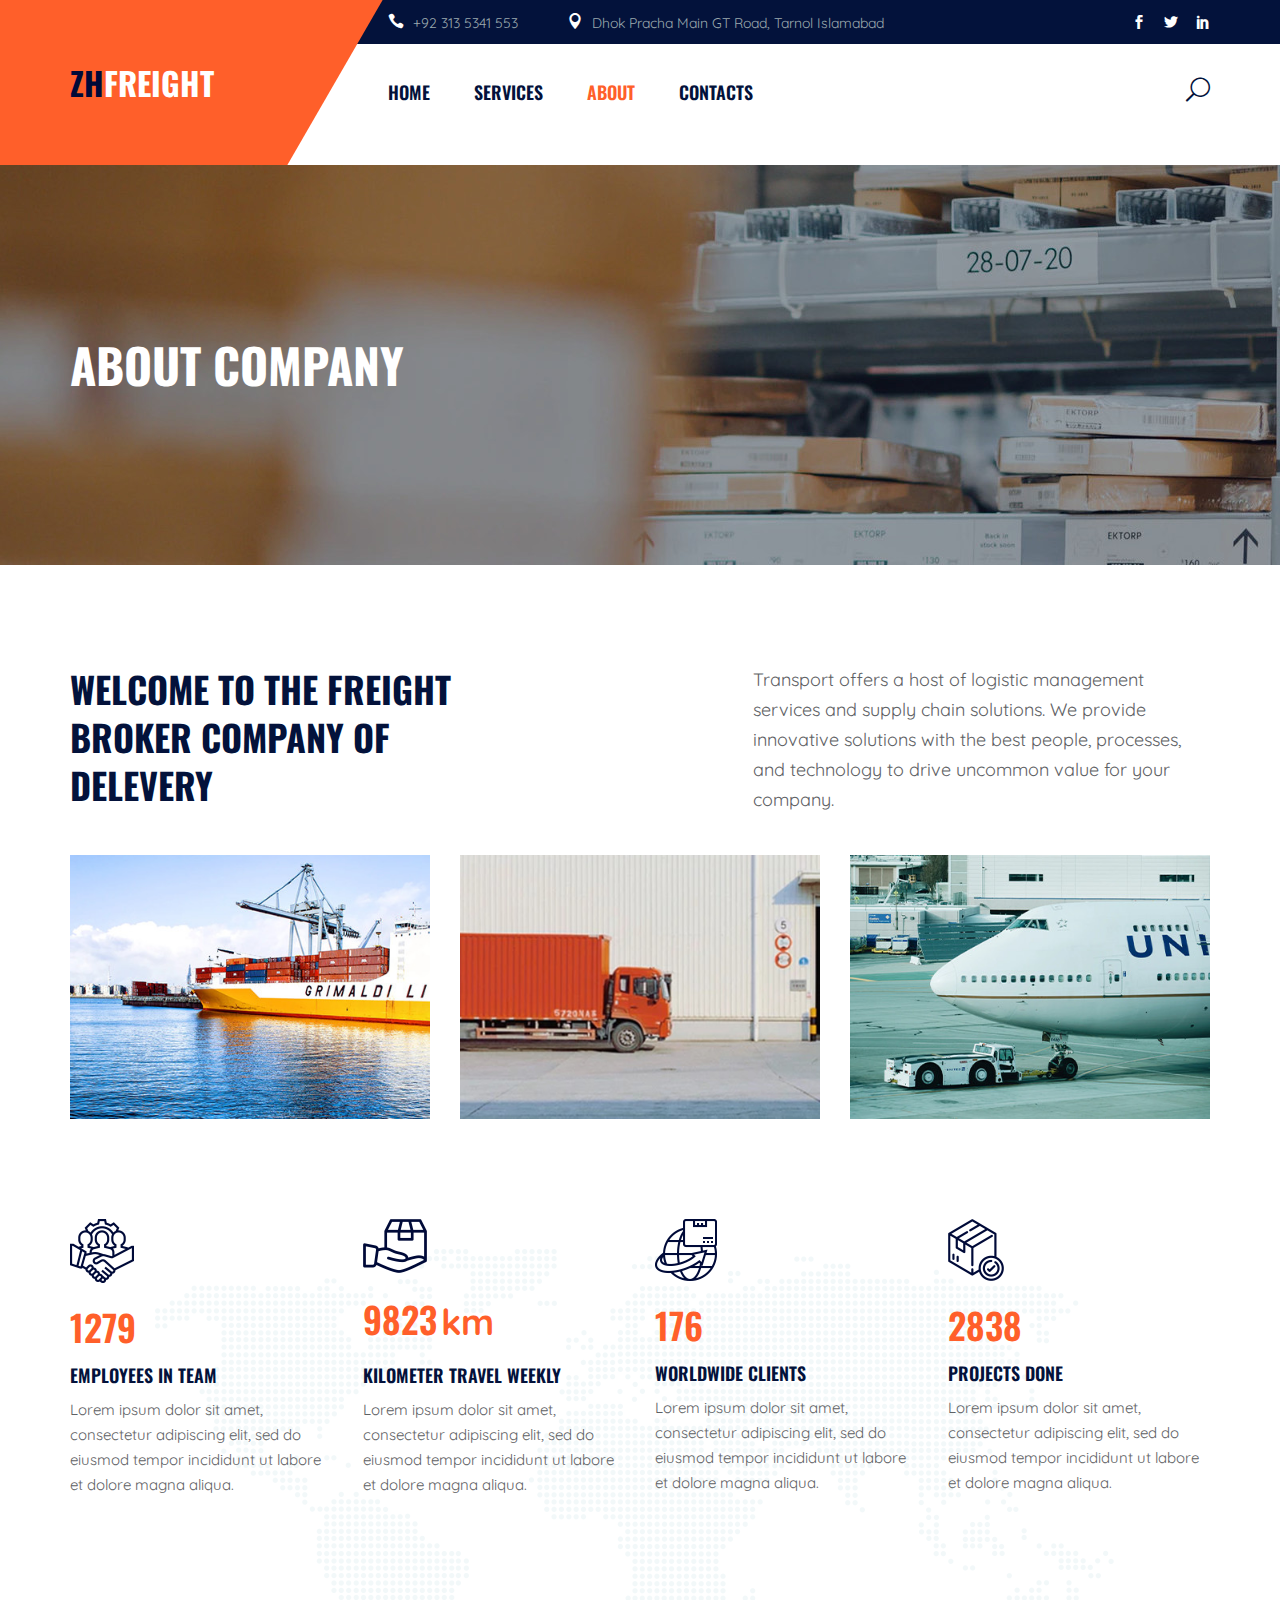
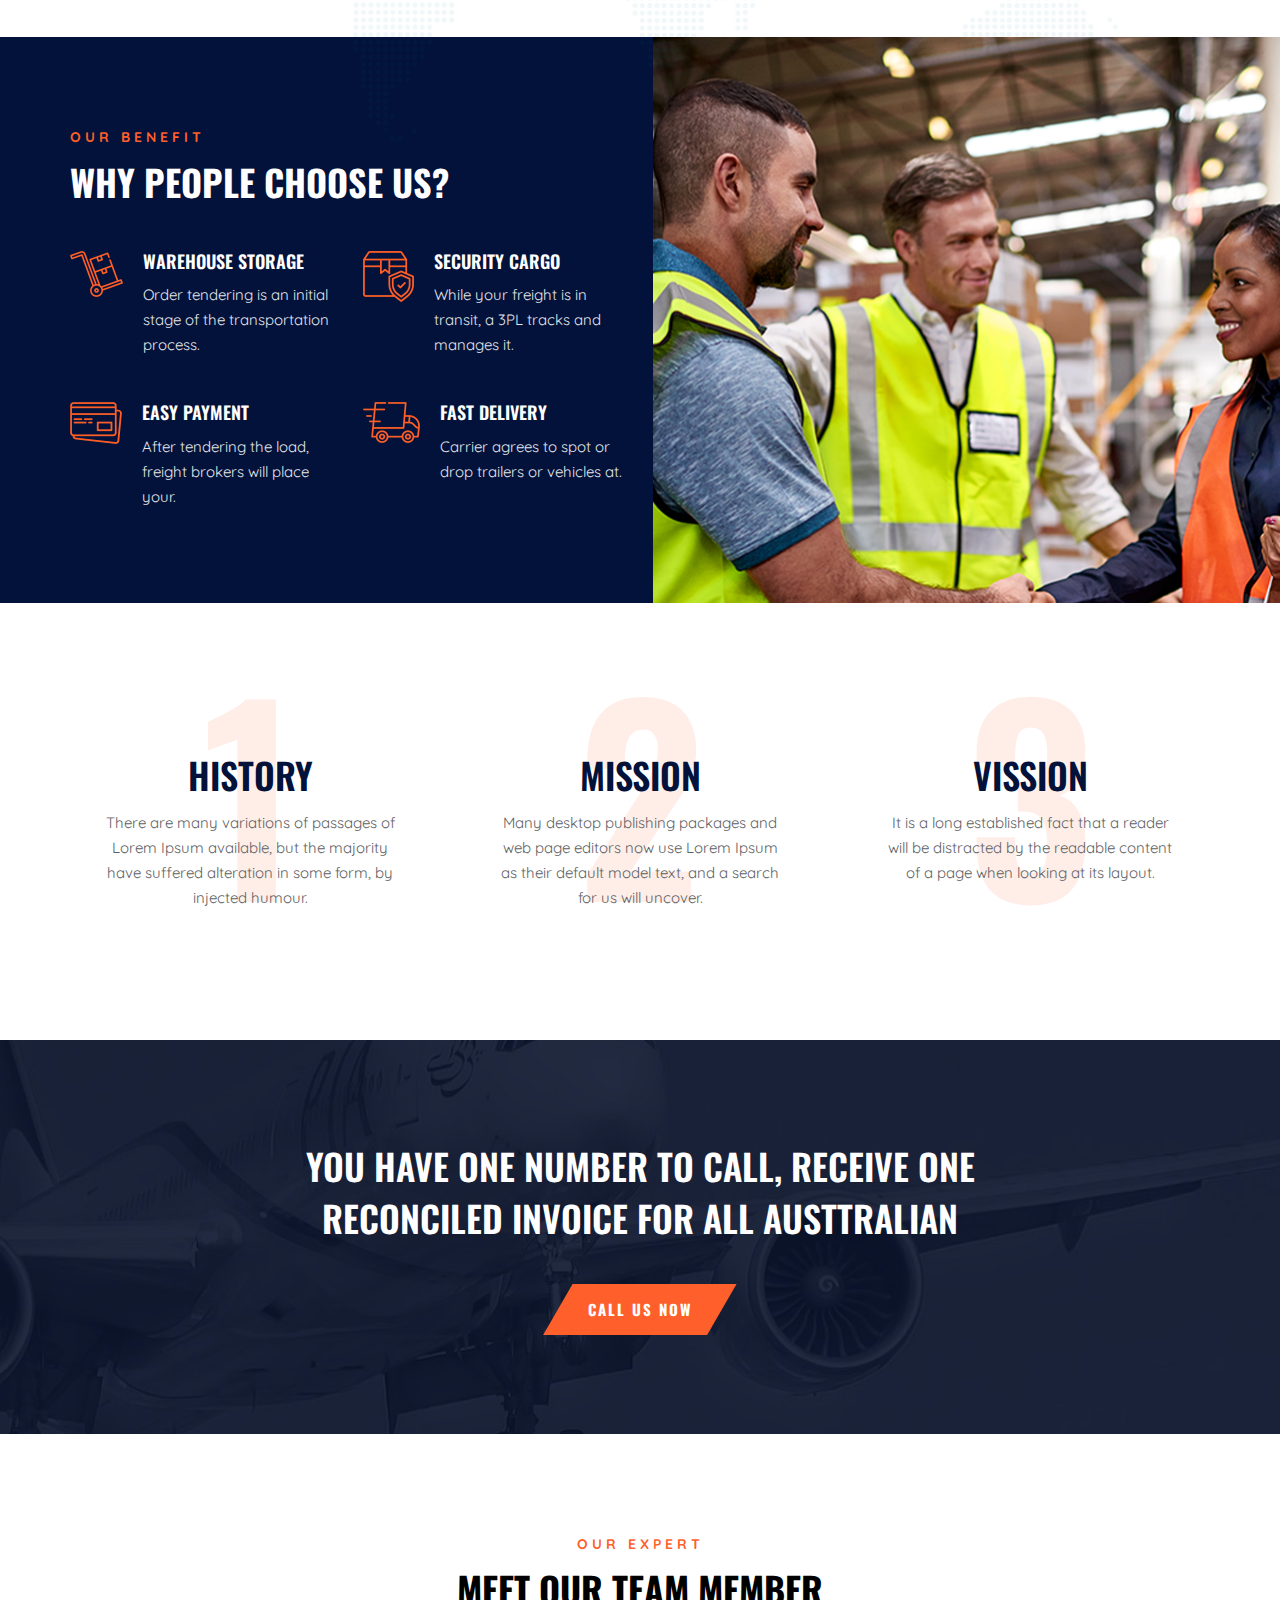
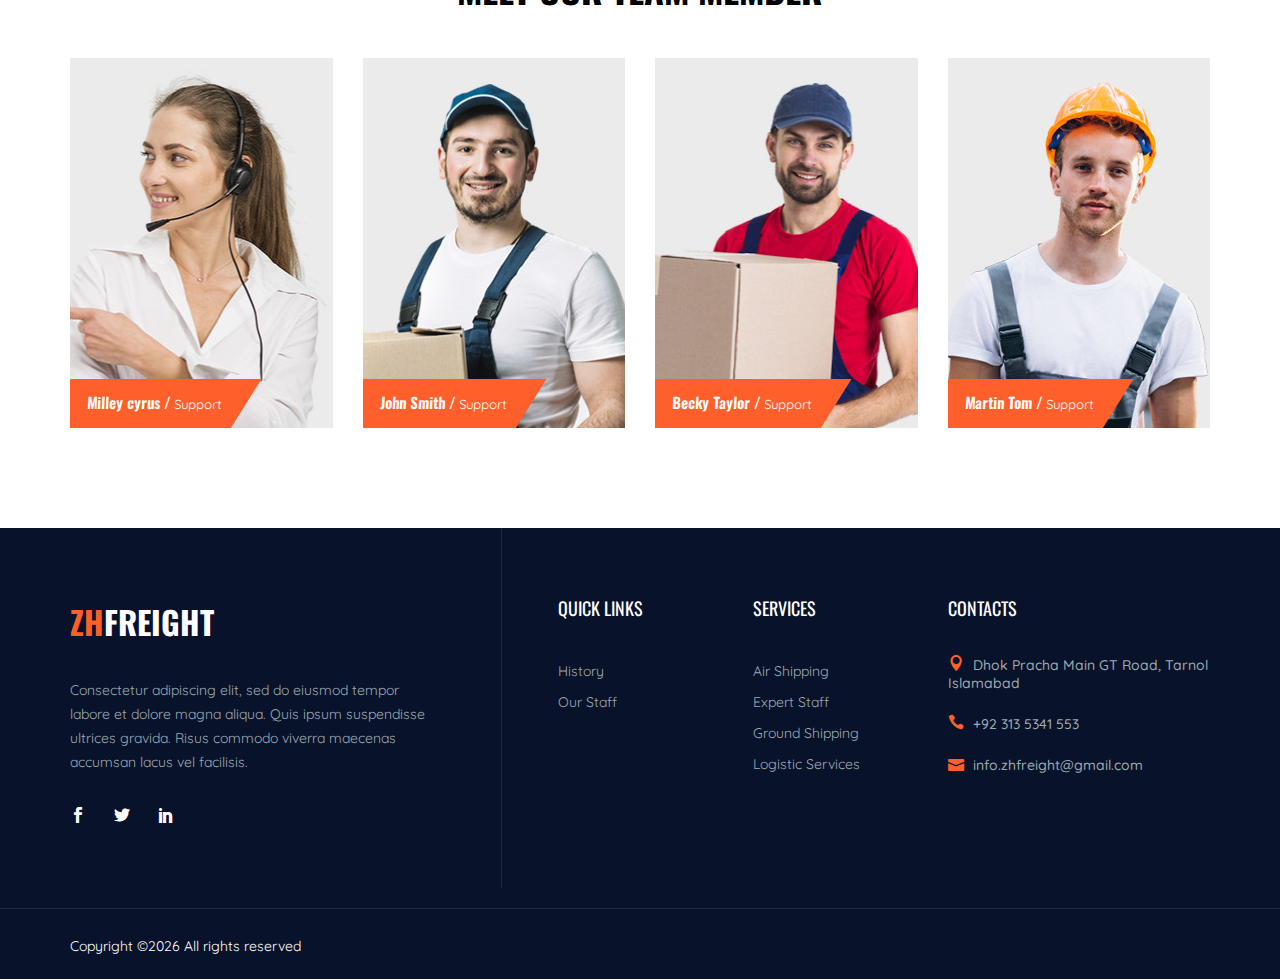
==== commit 7c3845c5: "update address, adds meta" ====
--- a/about.html
+++ b/about.html
@@ -45,7 +45,7 @@
         <div id="mobile-menu-wrap"></div>
         <ul class="offcanvas__widget">
             <li><span class="icon_phone"></span> +92 313 5341 553</li>
-            <li><span class="icon_pin"></span> 450 Strand, Charing Cross, London</li>
+            <li><span class="icon_pin"></span> Dhok Pracha Main GT Road, Tarnol Islamabad</li>
         </ul>
         <!-- <div class="offcanvas__auth">
             <a href="#"><span class="icon_profile"></span> Register or Sign in</a>
@@ -66,7 +66,7 @@
                     <div class="col-lg-9 offset-lg-3">
                         <ul class="header__top__widget">
                             <li><span class="icon_phone"></span> +92 313 5341 553</li>
-                            <li><span class="icon_pin"></span> 450 Strand, Charing Cross, London</li>
+                            <li><span class="icon_pin"></span> Dhok Pracha Main GT Road, Tarnol Islamabad</li>
                         </ul>
                         <div class="header__top__right">
                             <!-- <div class="header__top__right__auth">
@@ -446,7 +446,7 @@
                     <div class="footer__widget">
                         <h5>Contacts</h5>
                         <ul class="address">
-                            <li><span class="icon_pin"></span> 450 Strand, Charing Cross, US</li>
+                            <li><span class="icon_pin"></span> Dhok Pracha Main GT Road, Tarnol Islamabad</li>
                             <li><span class="icon_phone"></span> +92 313 5341 553</li>
                             <li><span class="icon_mail"></span> info.zhfreight@gmail.com</li>
                         </ul>
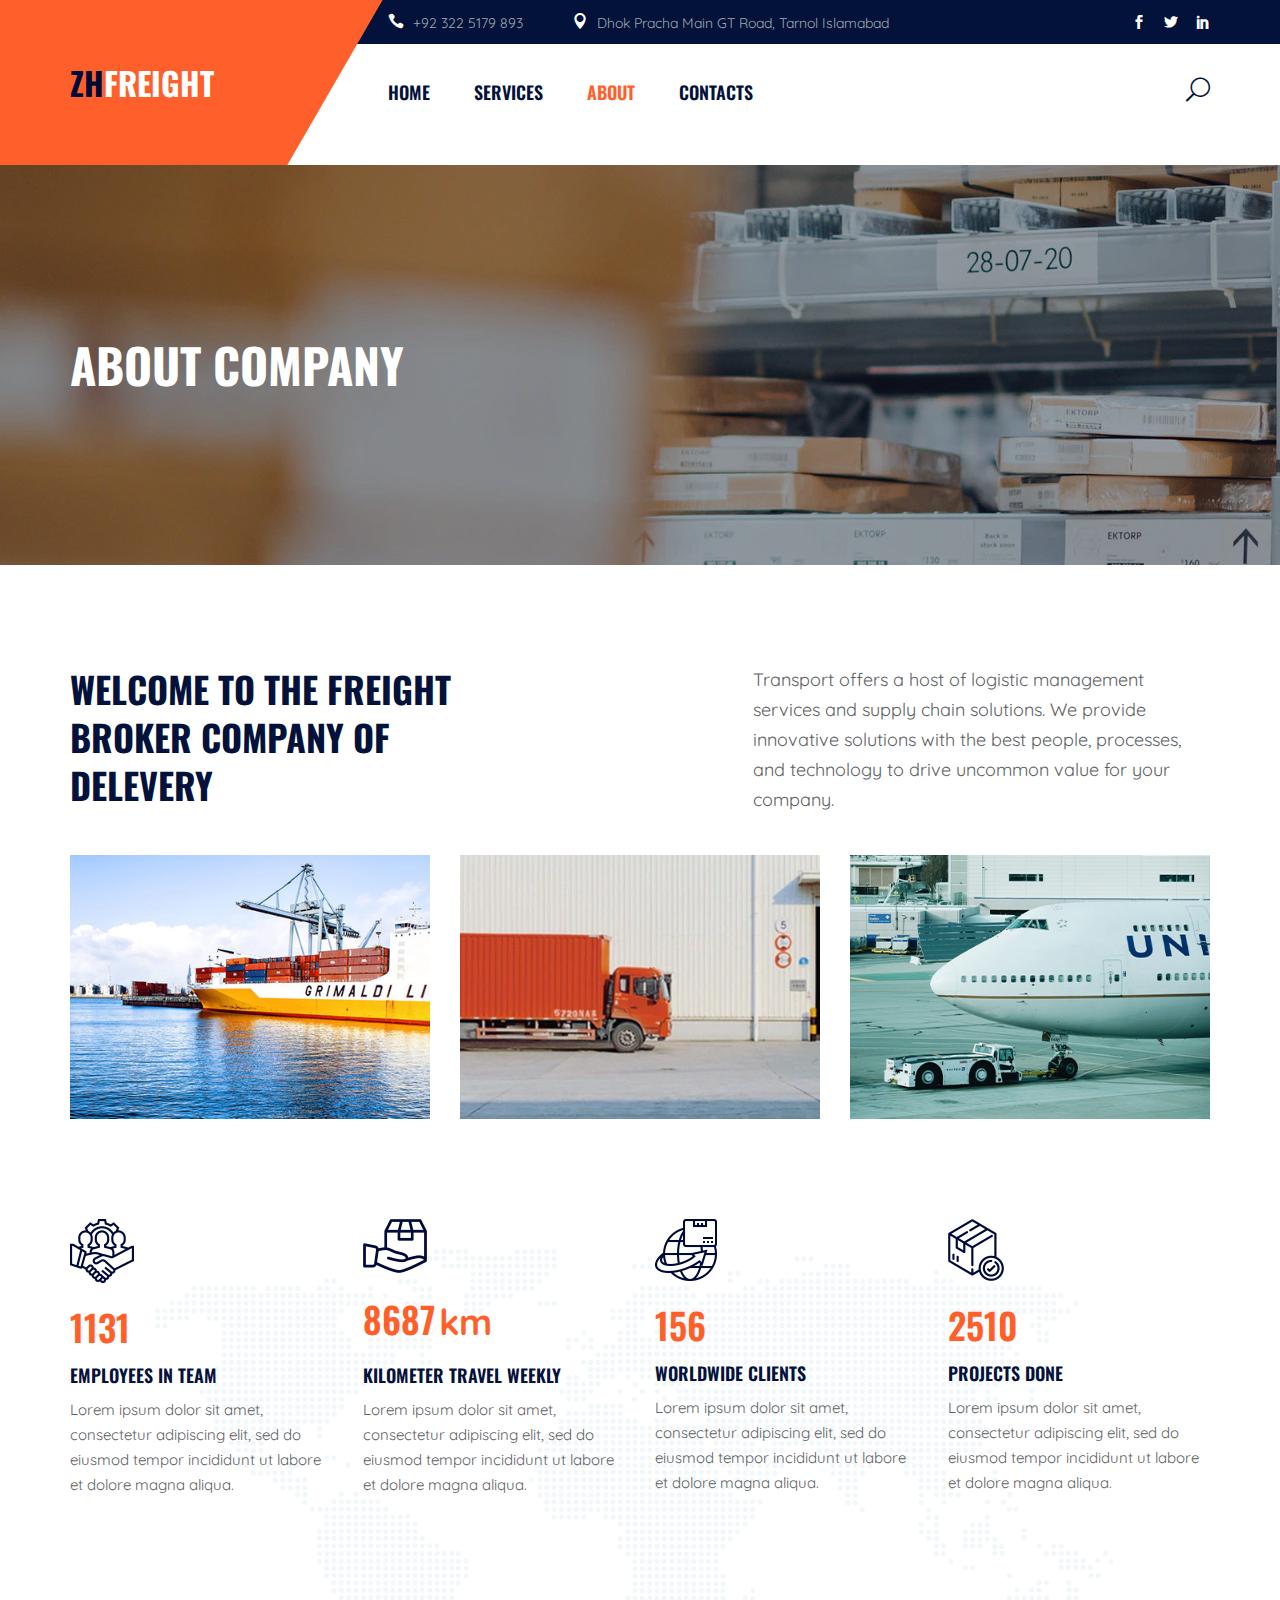
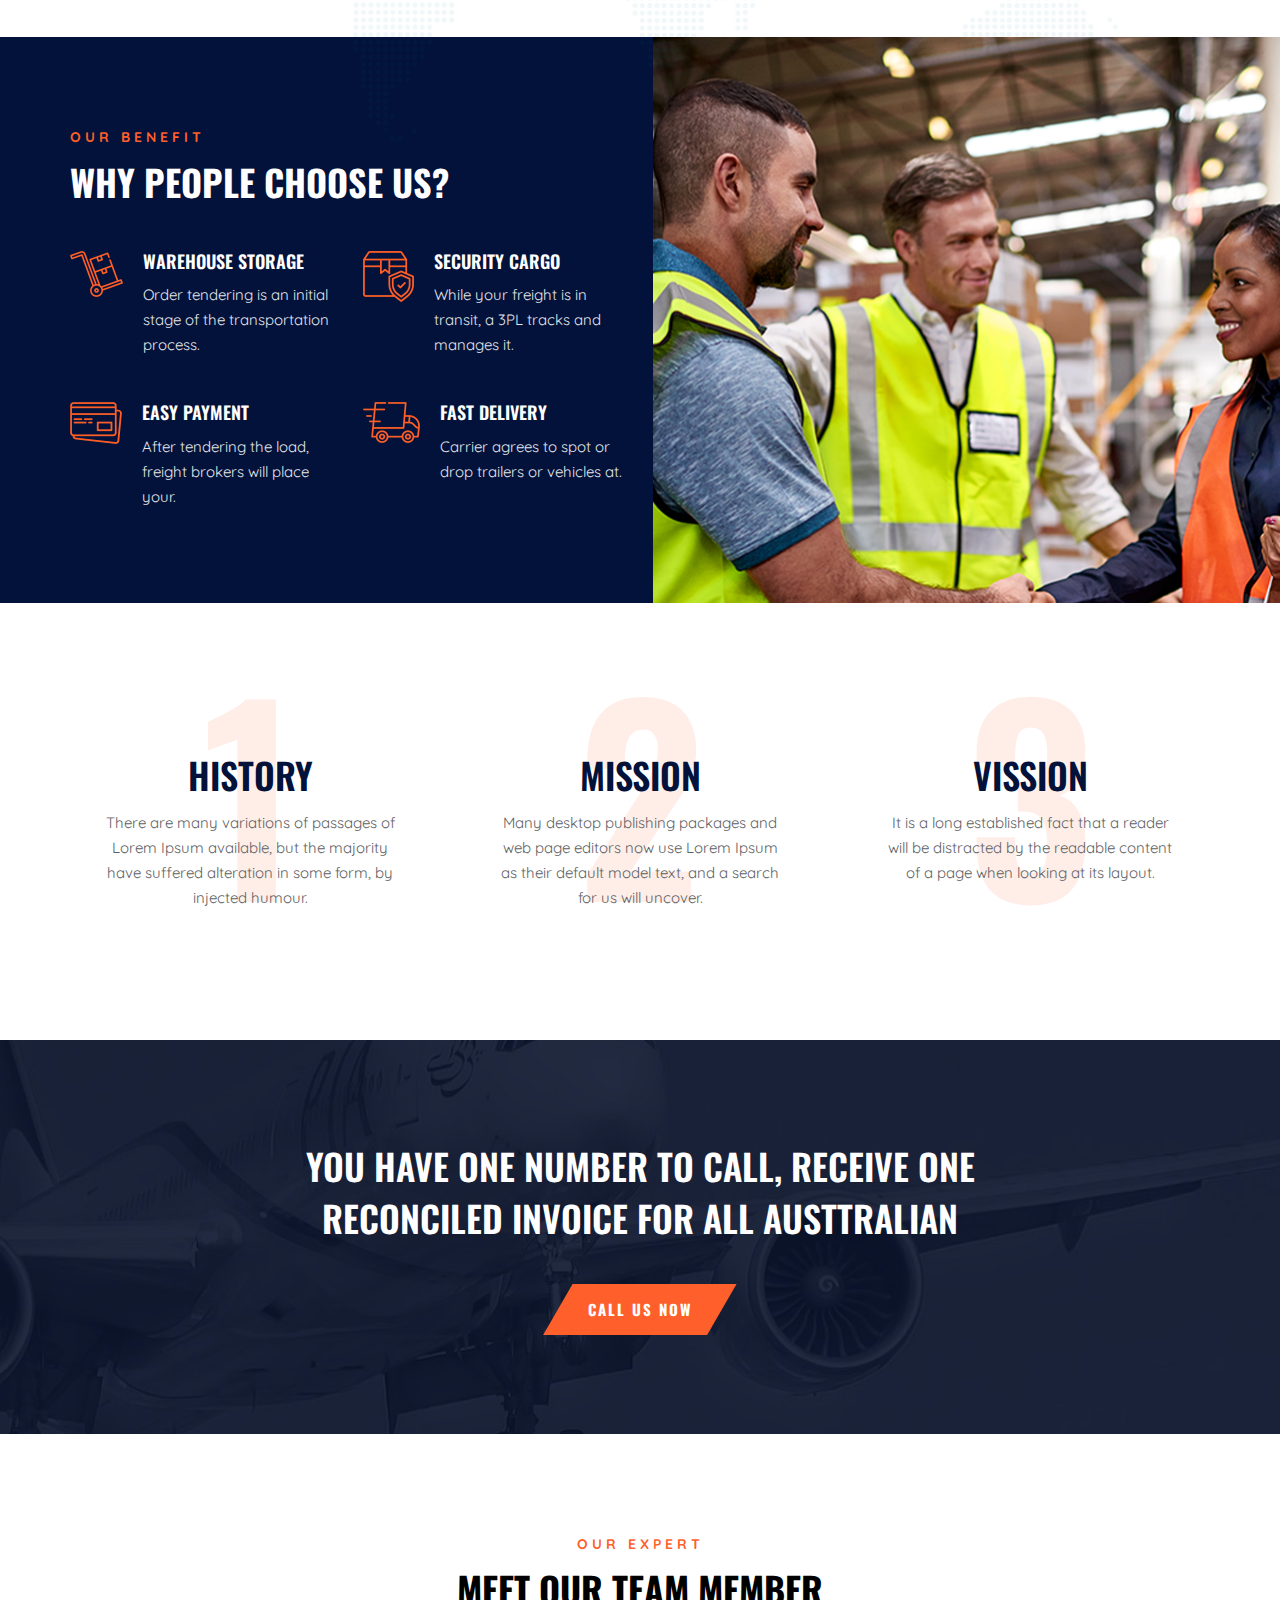
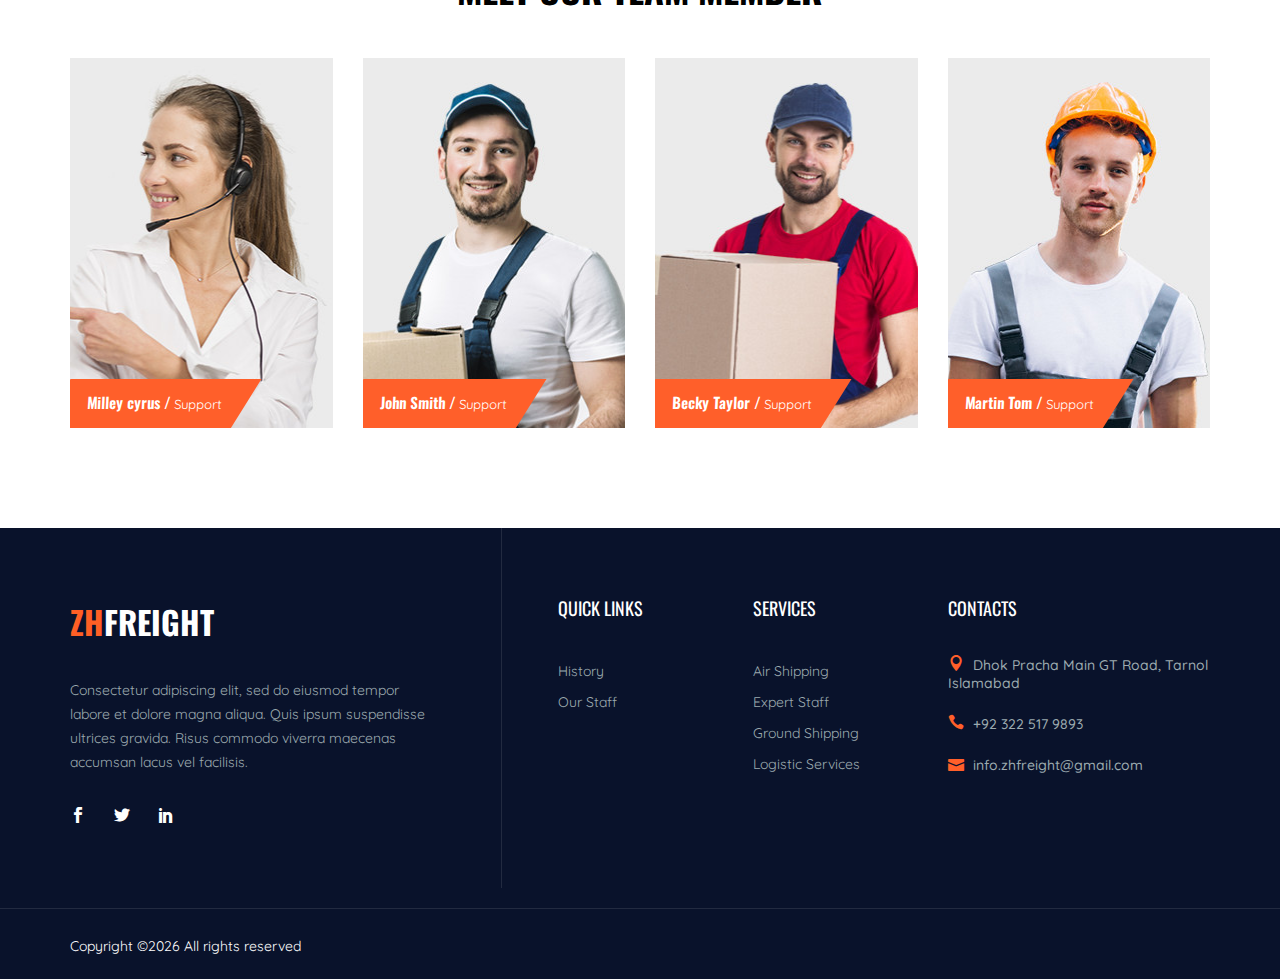
==== commit 458fee99: "maps, phone and some ui updates" ====
--- a/about.html
+++ b/about.html
@@ -44,7 +44,7 @@
         </div>
         <div id="mobile-menu-wrap"></div>
         <ul class="offcanvas__widget">
-            <li><span class="icon_phone"></span> +92 313 5341 553</li>
+            <li><span class="icon_phone"></span> +92 322 5179 893</li>
             <li><span class="icon_pin"></span> Dhok Pracha Main GT Road, Tarnol Islamabad</li>
         </ul>
         <!-- <div class="offcanvas__auth">
@@ -65,7 +65,7 @@
                 <div class="row">
                     <div class="col-lg-9 offset-lg-3">
                         <ul class="header__top__widget">
-                            <li><span class="icon_phone"></span> +92 313 5341 553</li>
+                            <li><span class="icon_phone"></span> +92 322 5179 893</li>
                             <li><span class="icon_pin"></span> Dhok Pracha Main GT Road, Tarnol Islamabad</li>
                         </ul>
                         <div class="header__top__right">
@@ -447,7 +447,7 @@
                         <h5>Contacts</h5>
                         <ul class="address">
                             <li><span class="icon_pin"></span> Dhok Pracha Main GT Road, Tarnol Islamabad</li>
-                            <li><span class="icon_phone"></span> +92 313 5341 553</li>
+                            <li><span class="icon_phone"></span> +92 322 517 9893</li>
                             <li><span class="icon_mail"></span> info.zhfreight@gmail.com</li>
                         </ul>
                     </div>
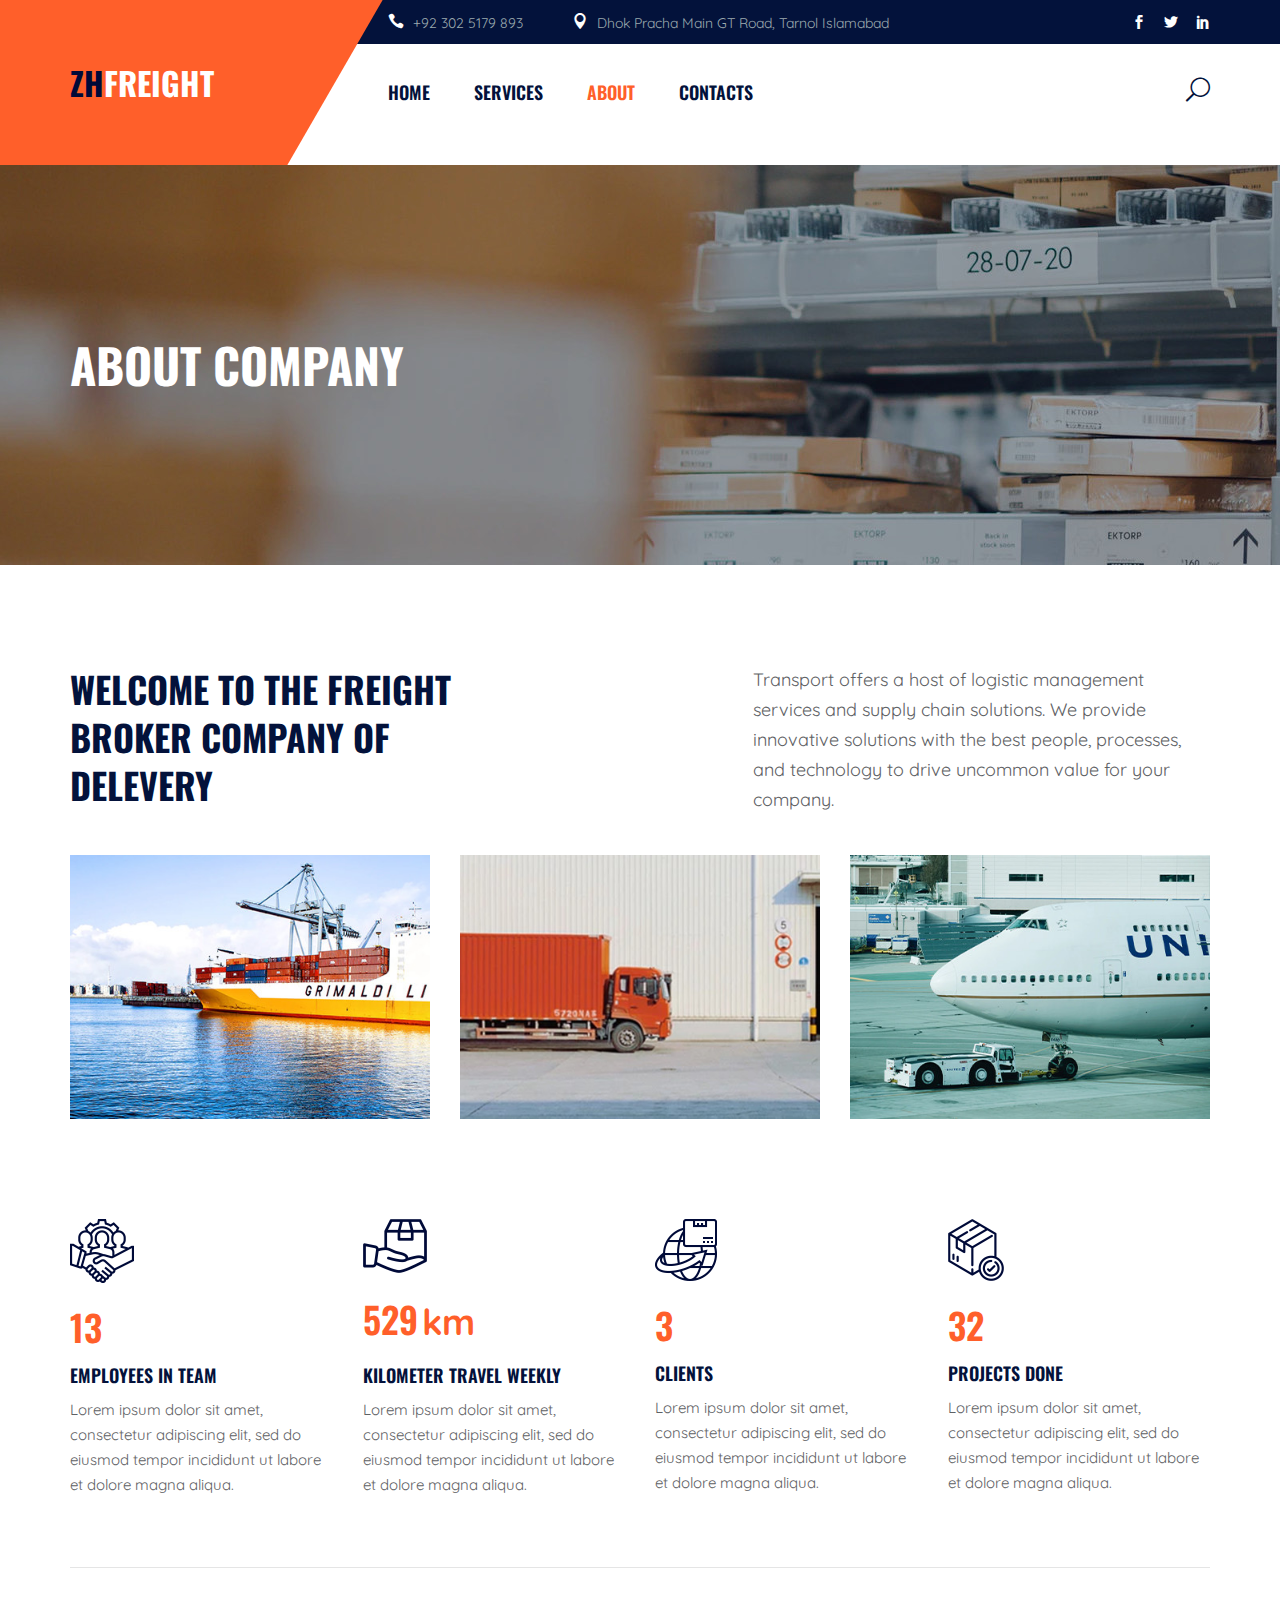
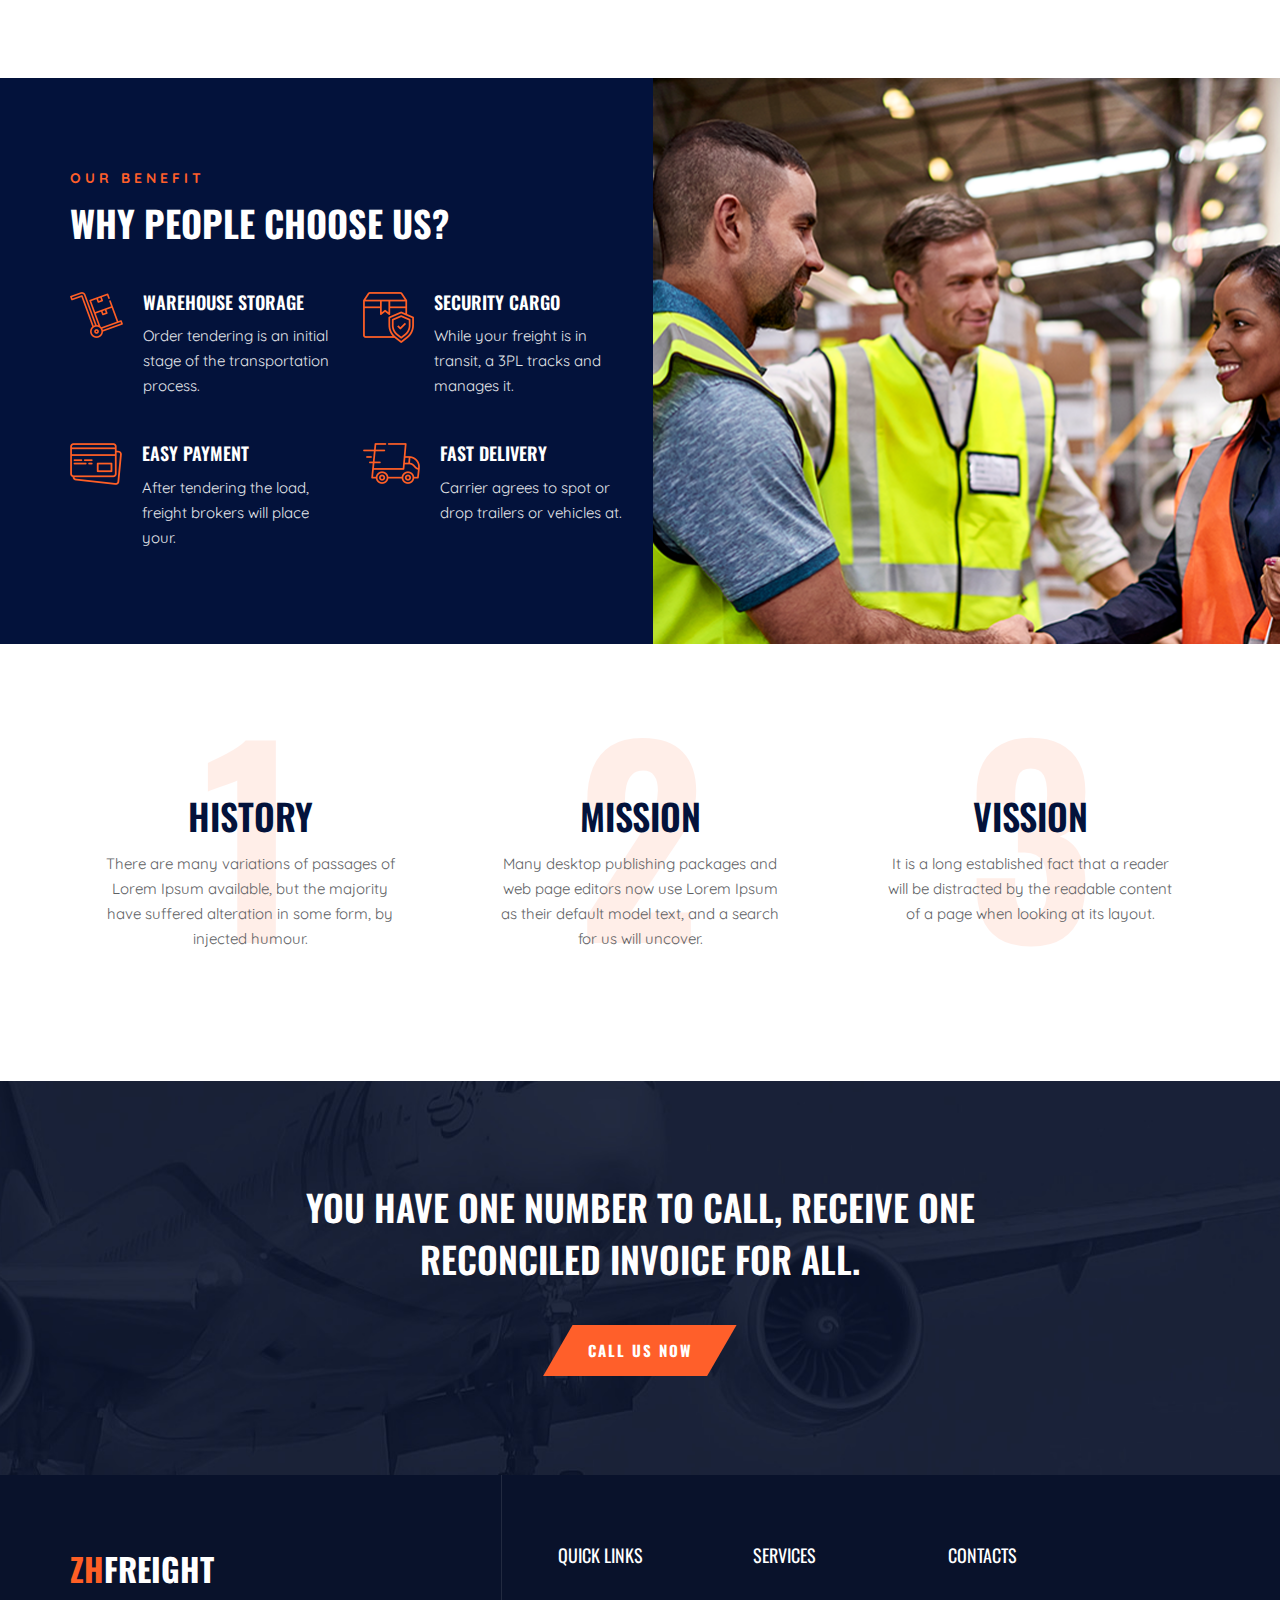
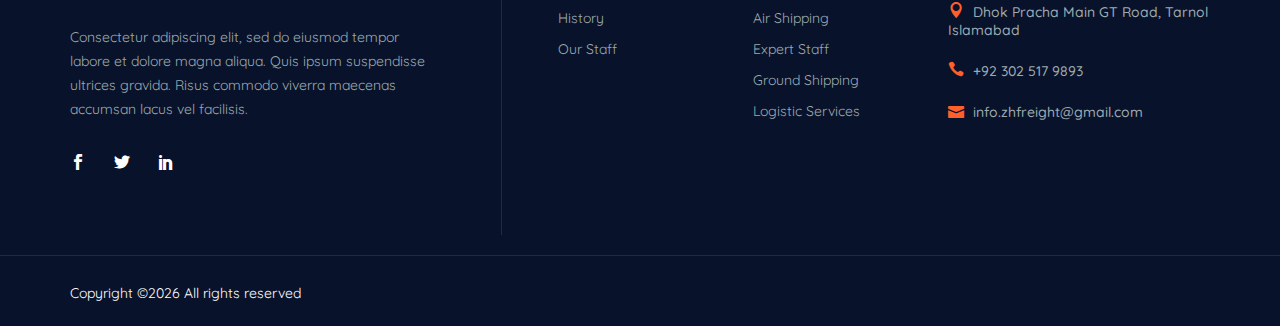
==== commit d0eeb28e: "updates" ====
--- a/about.html
+++ b/about.html
@@ -3,8 +3,8 @@
 
 <head>
     <meta charset="UTF-8">
-    <meta name="description" content="Freight-Broker Template">
-    <meta name="keywords" content="Freight-Broker, unica, creative, html">
+    <meta name="description" content="ZH Freight services">
+    <meta name="keywords" content="ZH FREIGHT, Construction">
     <meta name="viewport" content="width=device-width, initial-scale=1.0">
     <meta http-equiv="X-UA-Compatible" content="ie=edge">
     <title>ZH-Freight</title>
@@ -44,7 +44,7 @@
         </div>
         <div id="mobile-menu-wrap"></div>
         <ul class="offcanvas__widget">
-            <li><span class="icon_phone"></span> +92 322 5179 893</li>
+            <li><span class="icon_phone"></span> +92 302 5179 893</li>
             <li><span class="icon_pin"></span> Dhok Pracha Main GT Road, Tarnol Islamabad</li>
         </ul>
         <!-- <div class="offcanvas__auth">
@@ -65,7 +65,7 @@
                 <div class="row">
                     <div class="col-lg-9 offset-lg-3">
                         <ul class="header__top__widget">
-                            <li><span class="icon_phone"></span> +92 322 5179 893</li>
+                            <li><span class="icon_phone"></span> +92 302 5179 893</li>
                             <li><span class="icon_pin"></span> Dhok Pracha Main GT Road, Tarnol Islamabad</li>
                         </ul>
                         <div class="header__top__right">
@@ -168,13 +168,13 @@
                     </div>
                 </div>
             </div>
-            <div class="about__company__counter">
+            <div class="counter__content">
                 <div class="row">
                     <div class="col-lg-3 col-md-6 col-sm-6">
                         <div class="counter__item">
                             <img src="img/about/ci-1.png" alt="">
                             <div class="counter__item__num">
-                                <h2 class="c_num">9123</h2>
+                                <h2 class="c_num">120</h2>
                             </div>
                             <h5>Employees in Team</h5>
                             <p>Lorem ipsum dolor sit amet, consectetur adipiscing elit, sed do eiusmod tempor incididunt
@@ -185,7 +185,7 @@
                         <div class="counter__item">
                             <img src="img/about/ci-2.png" alt="">
                             <div class="counter__item__num">
-                                <h2 class="c_num">70102</h2>
+                                <h2 class="c_num">5000</h2>
                                 <strong>km</strong>
                             </div>
                             <h5>Kilometer Travel Weekly</h5>
@@ -197,9 +197,9 @@
                         <div class="counter__item">
                             <img src="img/about/ci-3.png" alt="">
                             <div class="counter__item__num">
-                                <h2 class="c_num">1254</h2>
-                            </div>
-                            <h5>Worldwide Clients</h5>
+                                <h2 class="c_num">20</h2>
+                            </div>
+                            <h5>Clients</h5>
                             <p>Lorem ipsum dolor sit amet, consectetur adipiscing elit, sed do eiusmod tempor incididunt
                             ut labore et dolore magna aliqua.</p>
                         </div>
@@ -208,7 +208,7 @@
                         <div class="counter__item">
                             <img src="img/about/ci-4.png" alt="">
                             <div class="counter__item__num">
-                                <h2 class="c_num">20254</h2>
+                                <h2 class="c_num">300</h2>
                             </div>
                             <h5>Projects Done</h5>
                             <p>Lorem ipsum dolor sit amet, consectetur adipiscing elit, sed do eiusmod tempor incididunt
@@ -324,7 +324,7 @@
             <div class="row d-flex justify-content-center">
                 <div class="col-lg-8">
                     <div class="callto__text text-center">
-                        <h2>You have one number to call, receive one reconciled invoice for all Austtralian </h2>
+                        <h2>You have one number to call, receive one reconciled invoice for all.</h2>
                         <a href="#" class="primary-btn"><span>Call Us Now</span></a>
                     </div>
                 </div>
@@ -334,7 +334,7 @@
     <!-- Call To Action Section End -->
 
     <!-- Team Section Begin -->
-    <section class="team spad">
+    <!-- <section class="team spad">
         <div class="container">
             <div class="row">
                 <div class="col-lg-12 text-center">
@@ -395,7 +395,7 @@
                 </div>
             </div>
         </div>
-    </section>
+    </section> -->
     <!-- Team Section End -->
 
     <!-- Footer Section Begin -->
@@ -447,7 +447,7 @@
                         <h5>Contacts</h5>
                         <ul class="address">
                             <li><span class="icon_pin"></span> Dhok Pracha Main GT Road, Tarnol Islamabad</li>
-                            <li><span class="icon_phone"></span> +92 322 517 9893</li>
+                            <li><span class="icon_phone"></span> +92 302 517 9893</li>
                             <li><span class="icon_mail"></span> info.zhfreight@gmail.com</li>
                         </ul>
                     </div>
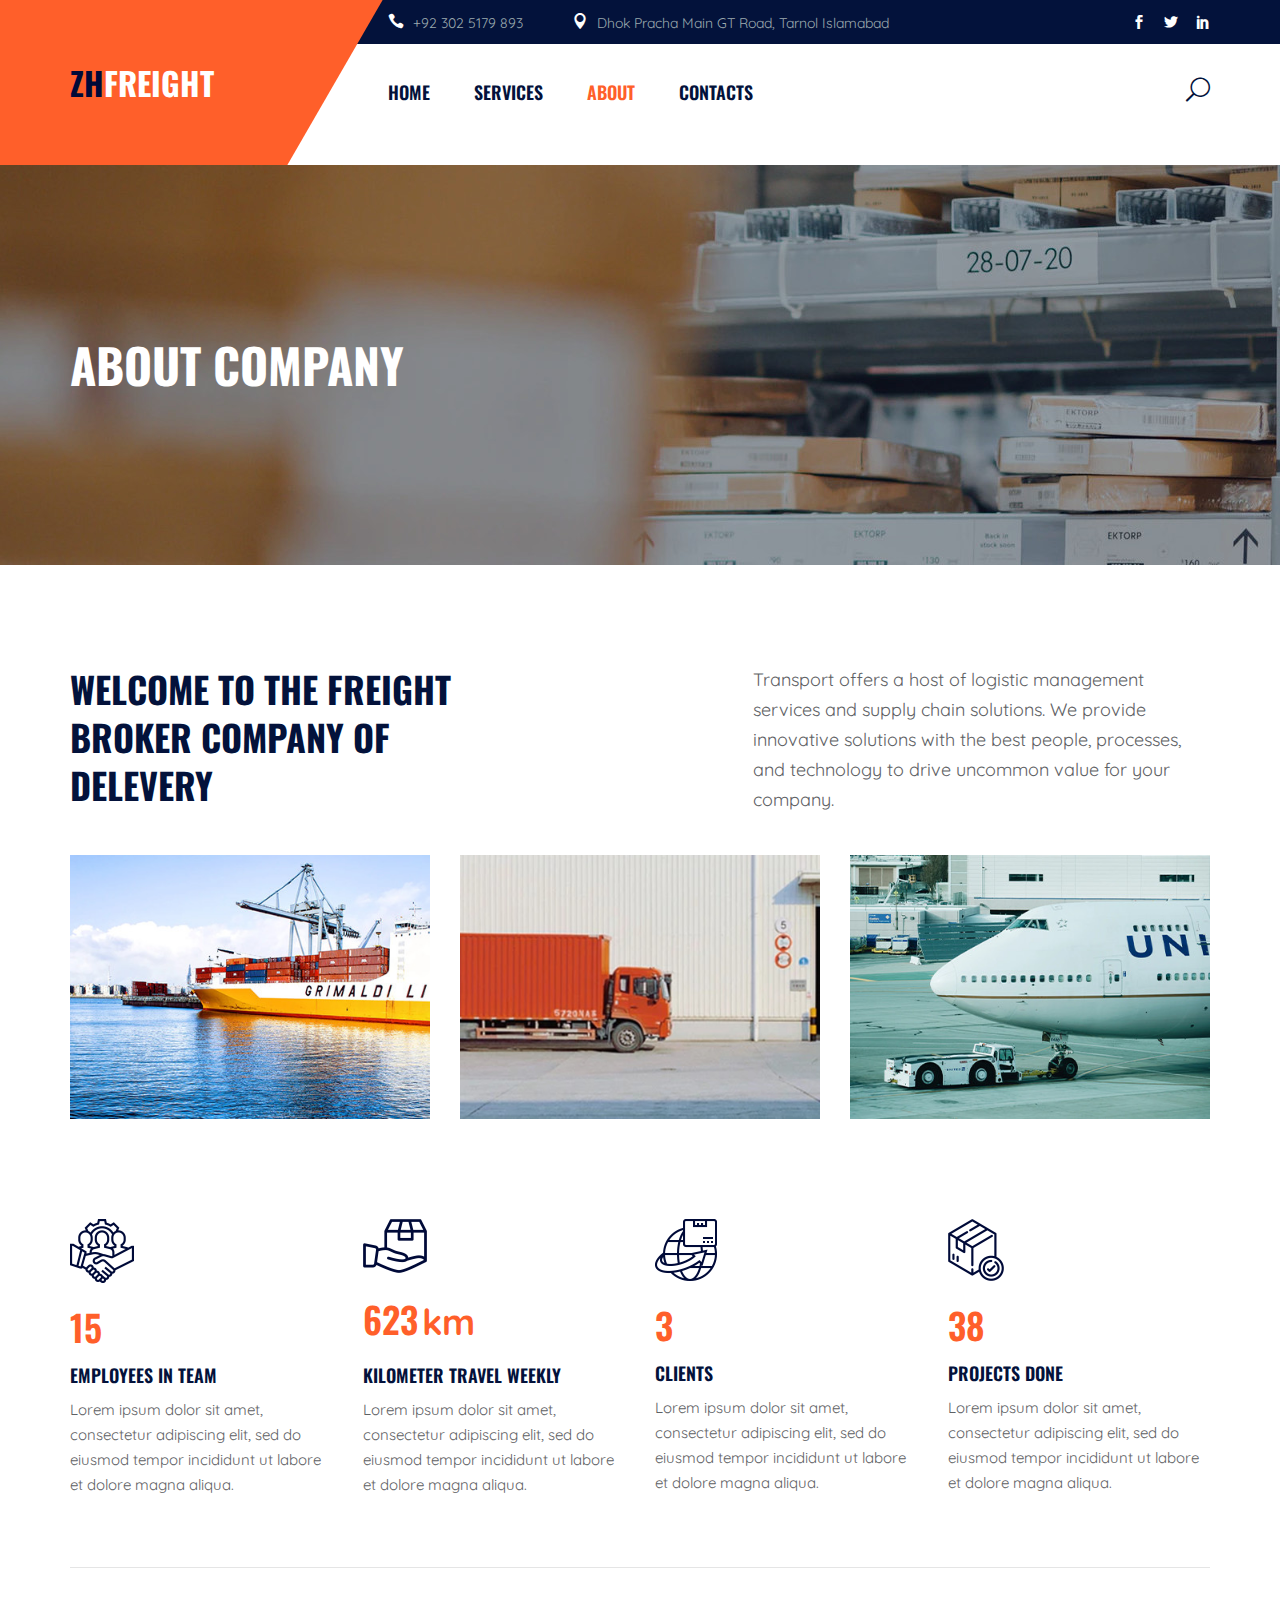
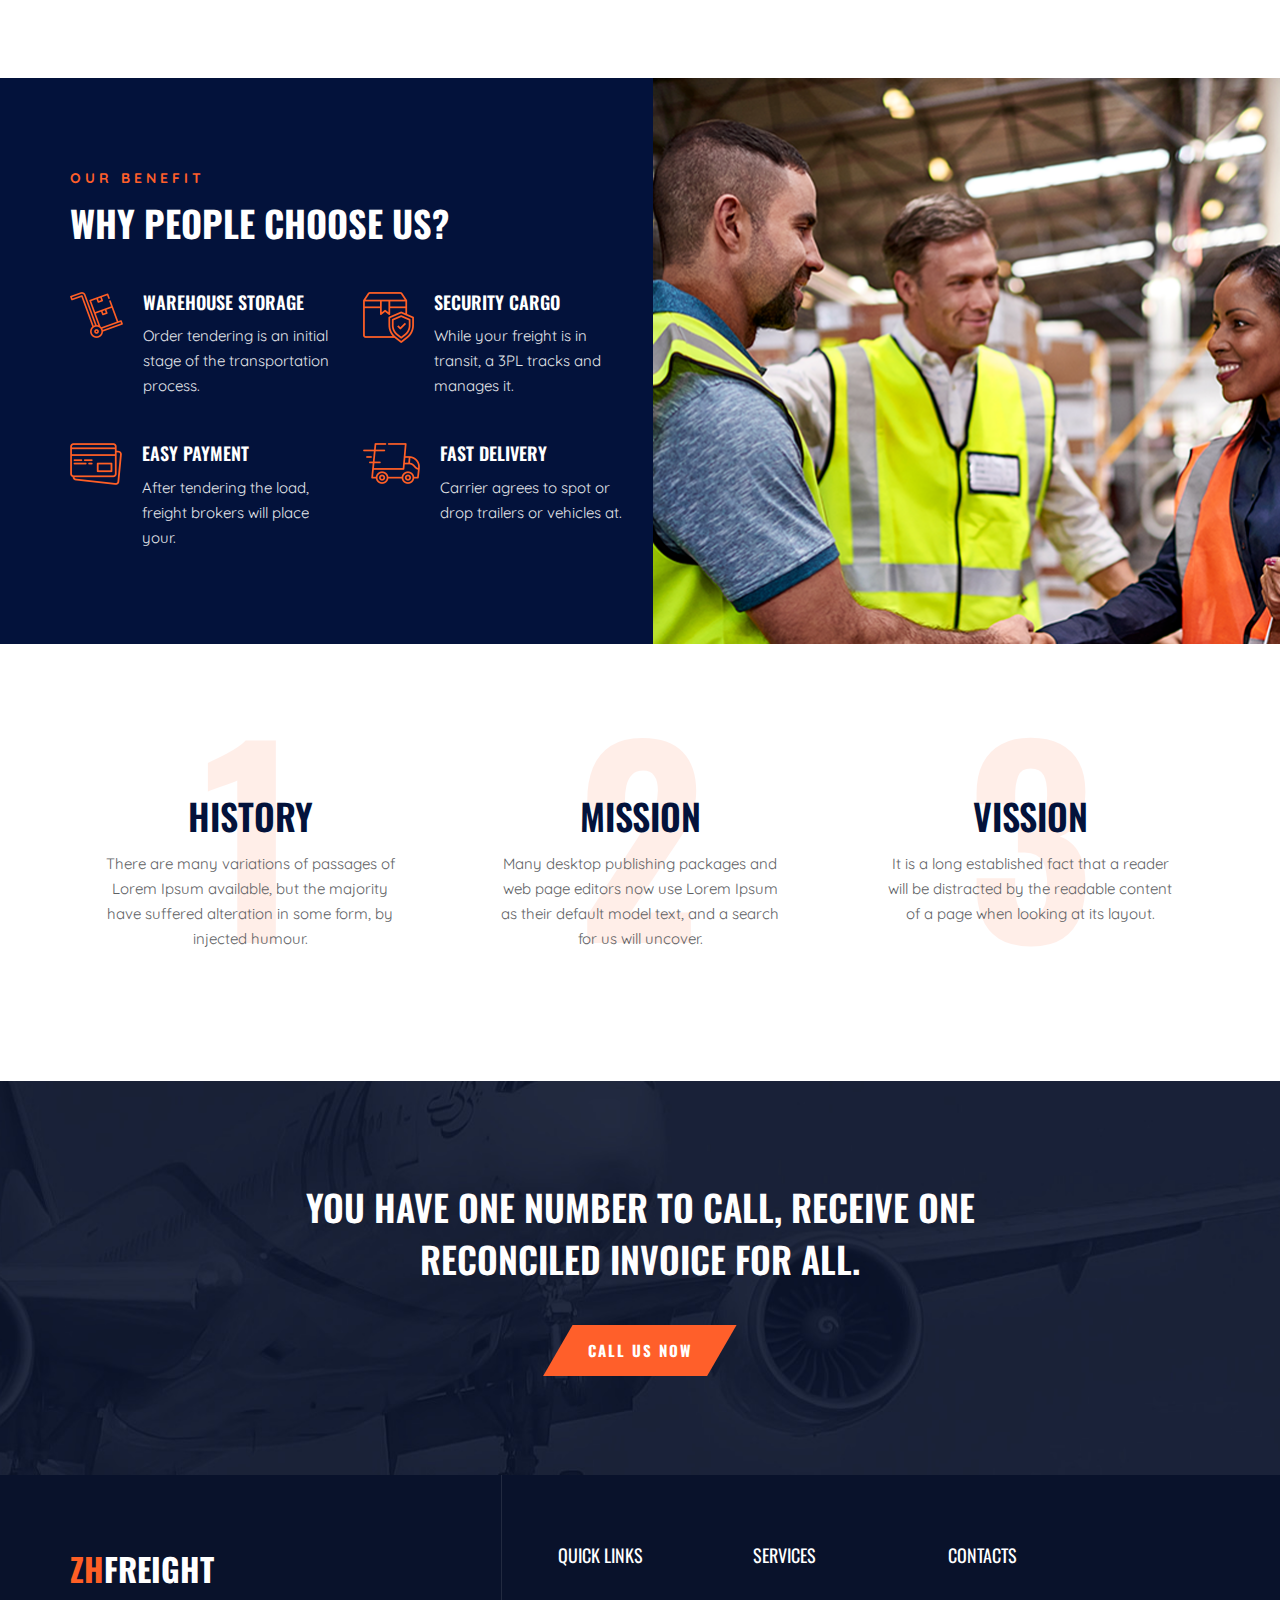
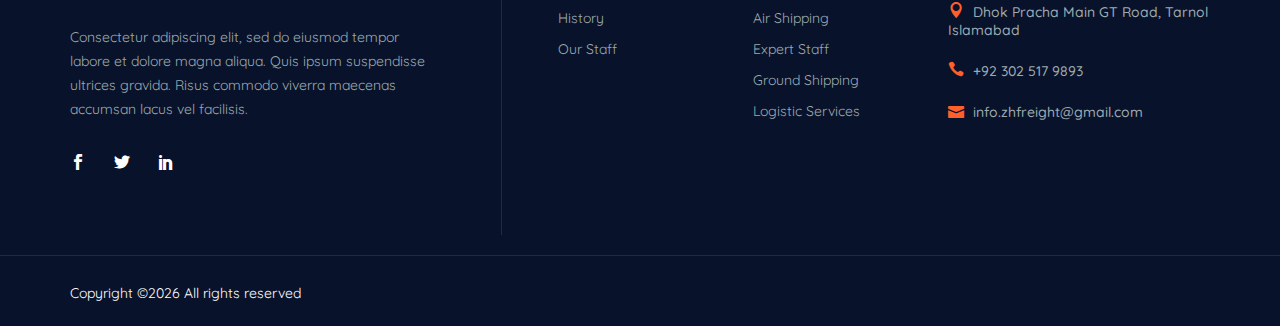
==== commit 8a00ef59: "adds favicon" ====
--- a/about.html
+++ b/about.html
@@ -22,6 +22,7 @@
     <link rel="stylesheet" href="css/owl.carousel.min.css" type="text/css">
     <link rel="stylesheet" href="css/slicknav.min.css" type="text/css">
     <link rel="stylesheet" href="css/style.css" type="text/css">
+    <link rel="icon" href="img/favicon.png">
 </head>
 
 <body>
--- a/css/style.css
+++ b/css/style.css
@@ -138,6 +138,11 @@
 	background-position: top center;
 }
 
+.darken-bg {
+	filter: brightness(60%);
+	-webkit-filter: brightness(60%);
+}
+
 .spad {
 	padding-top: 100px;
 	padding-bottom: 100px;
